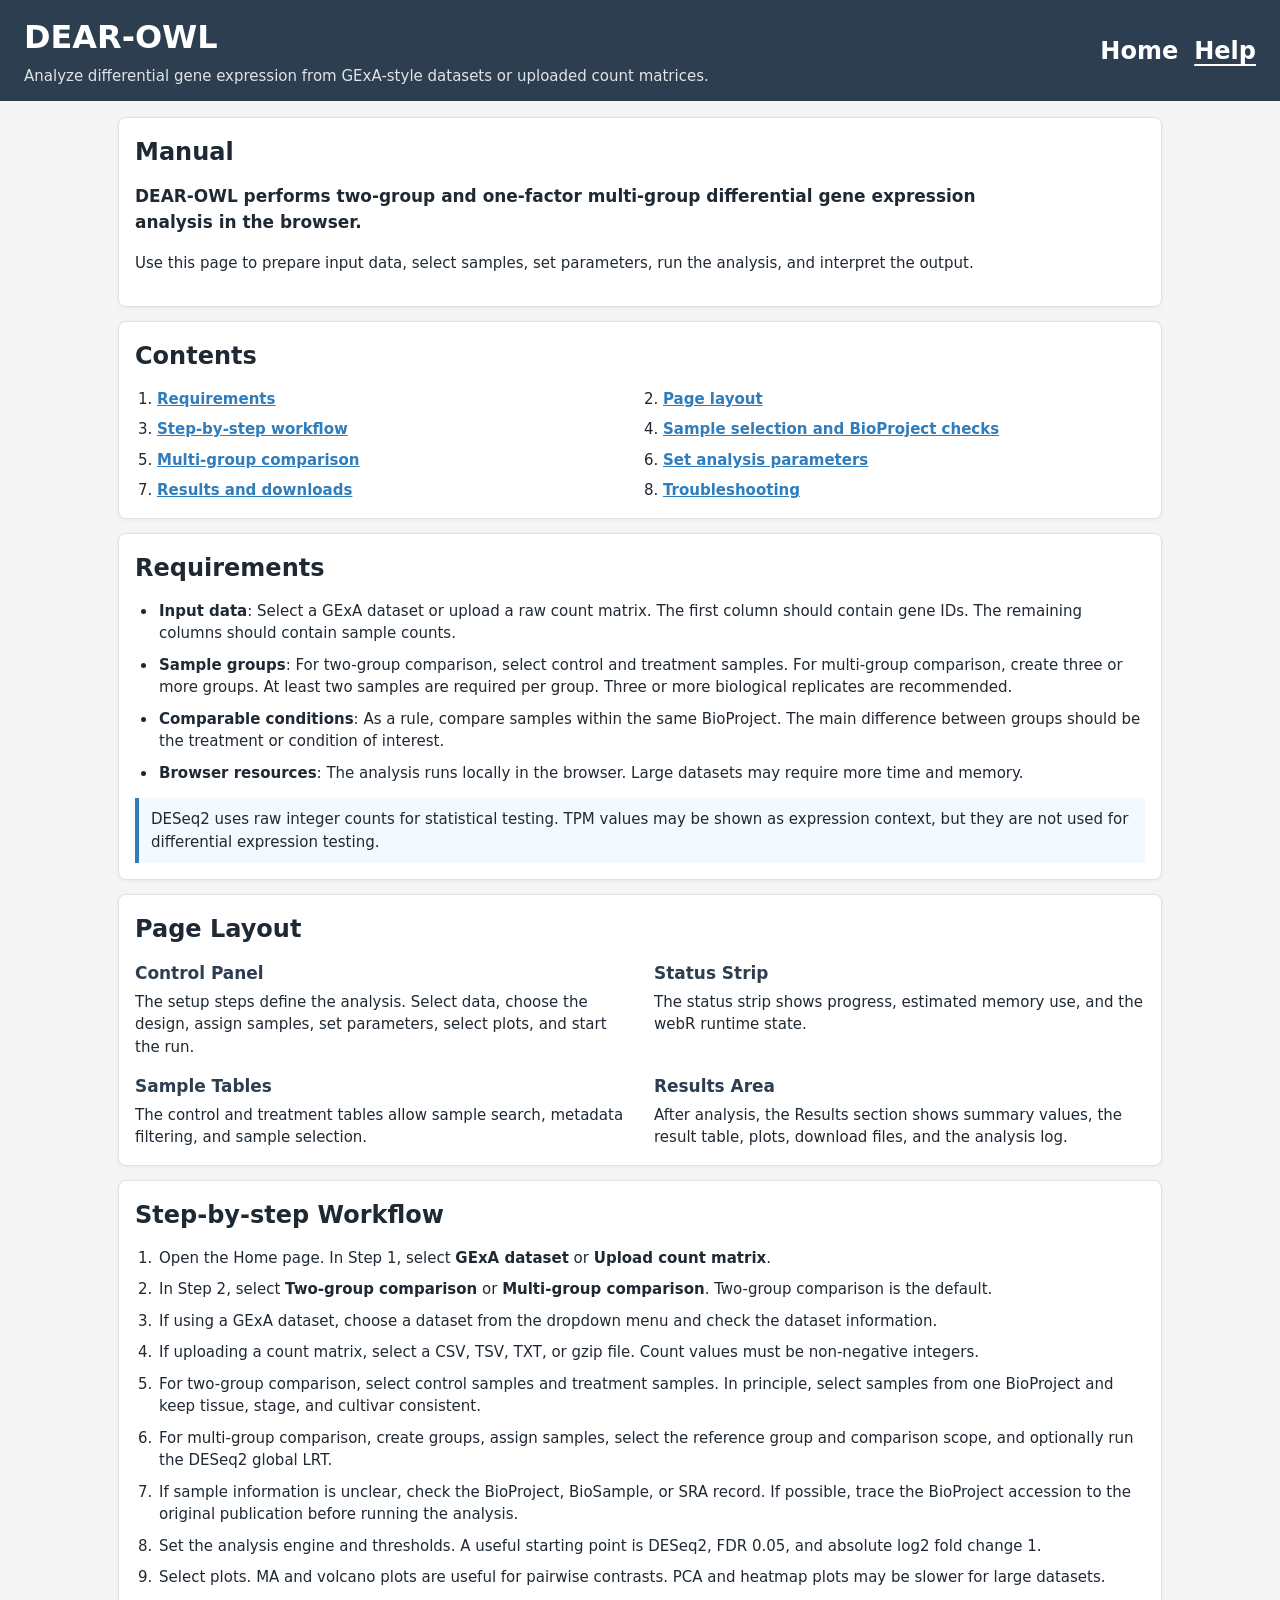
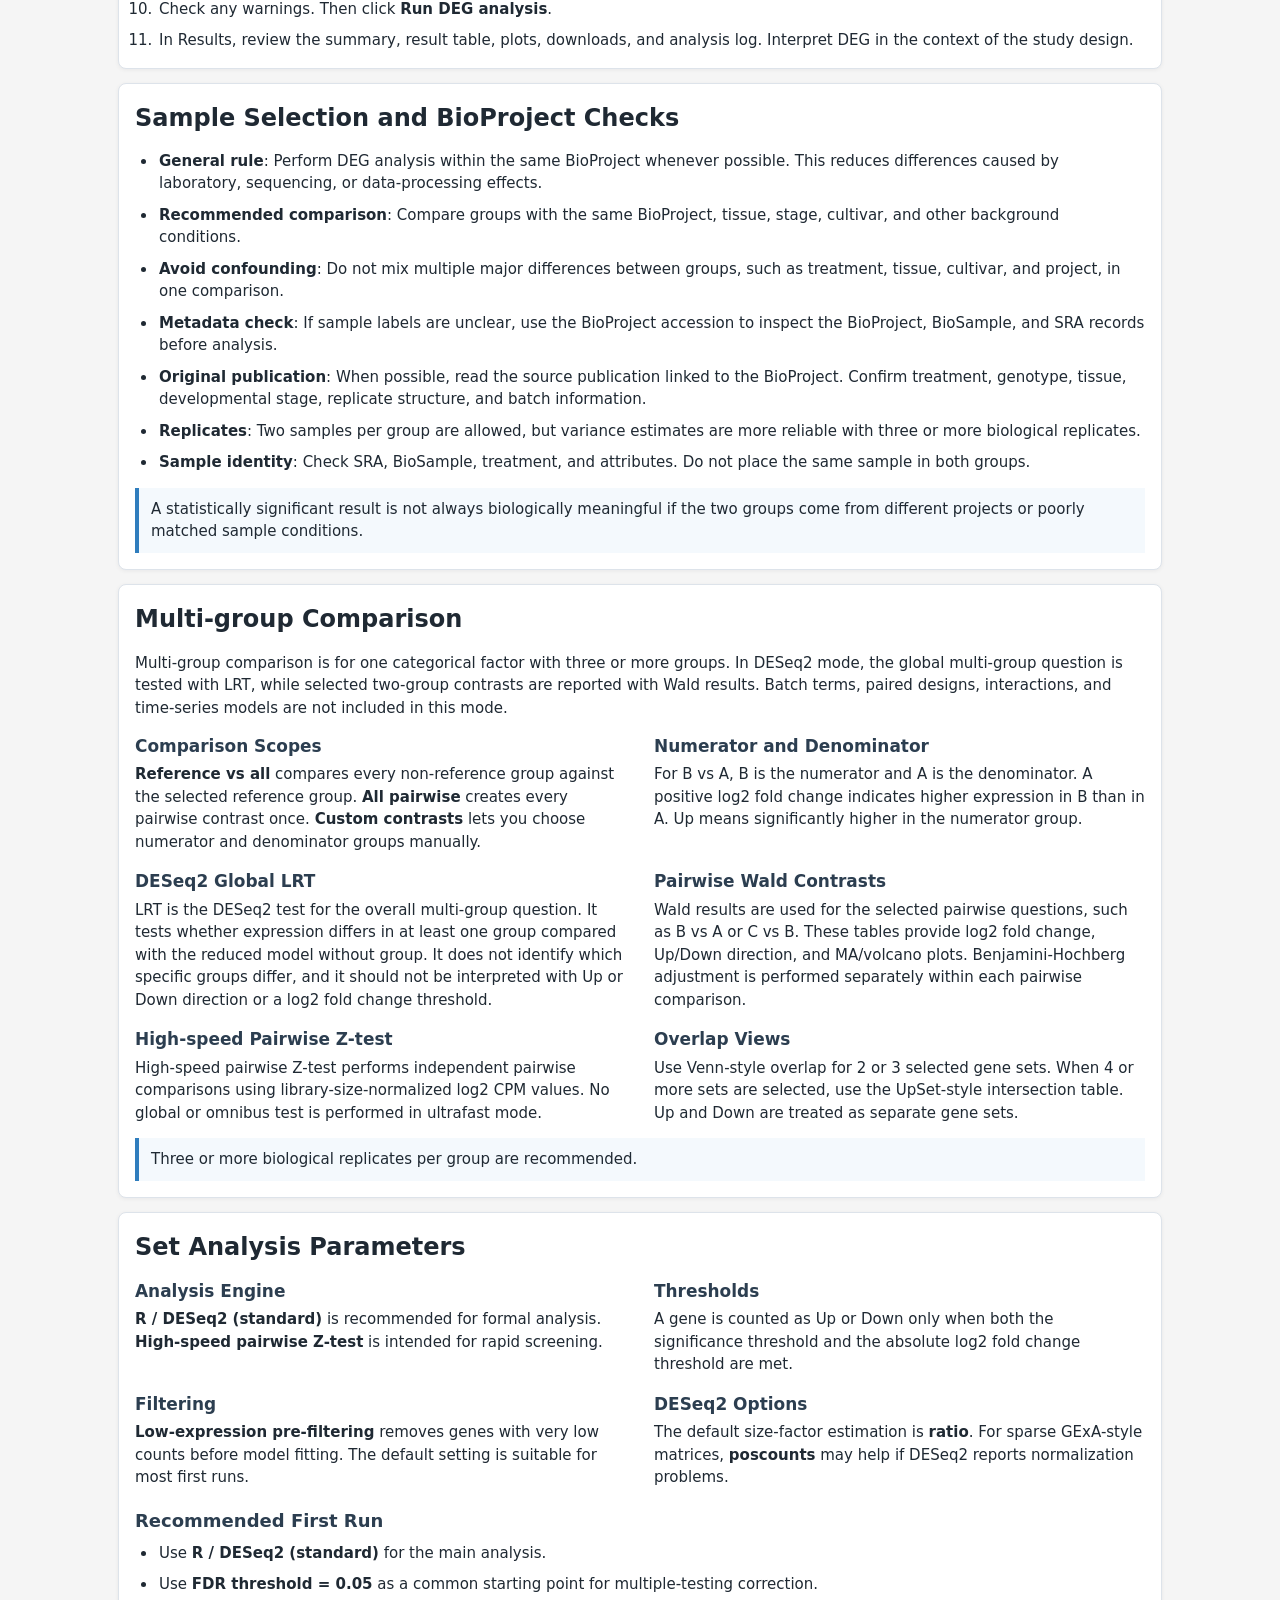
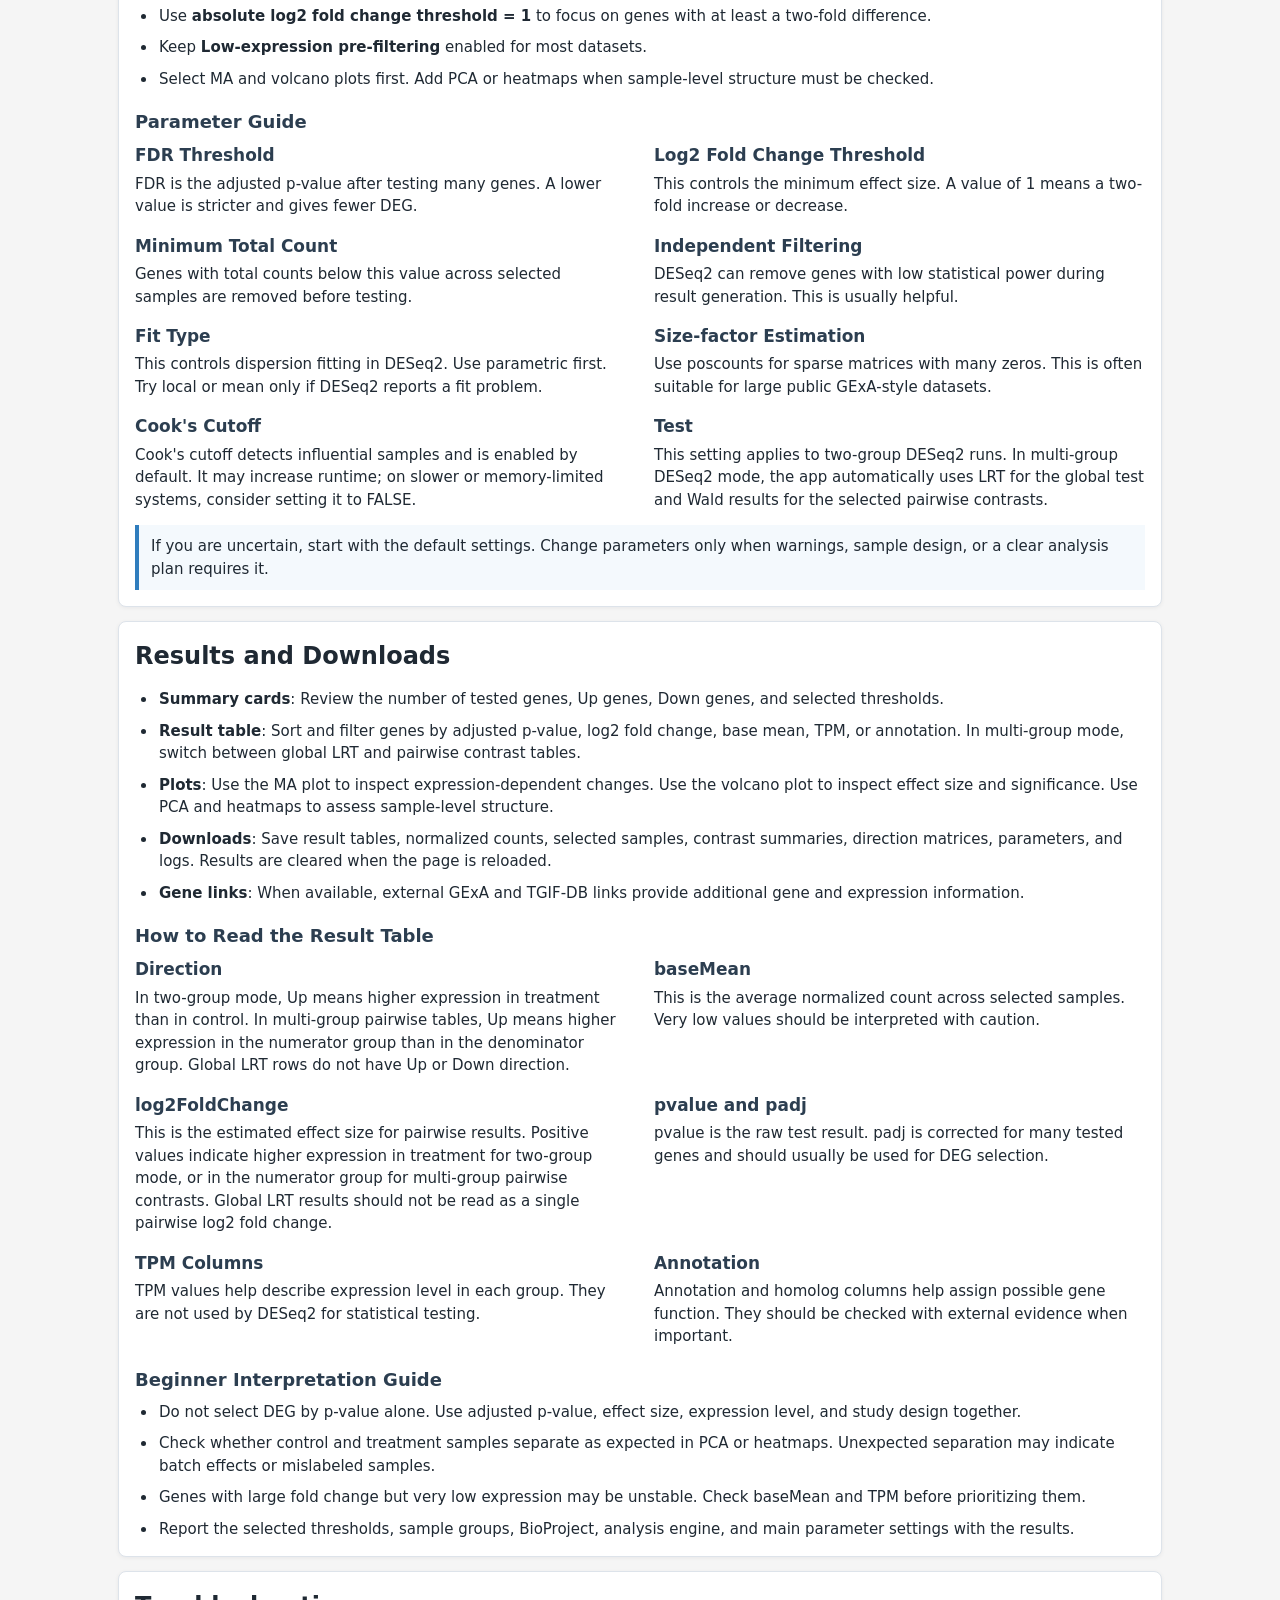
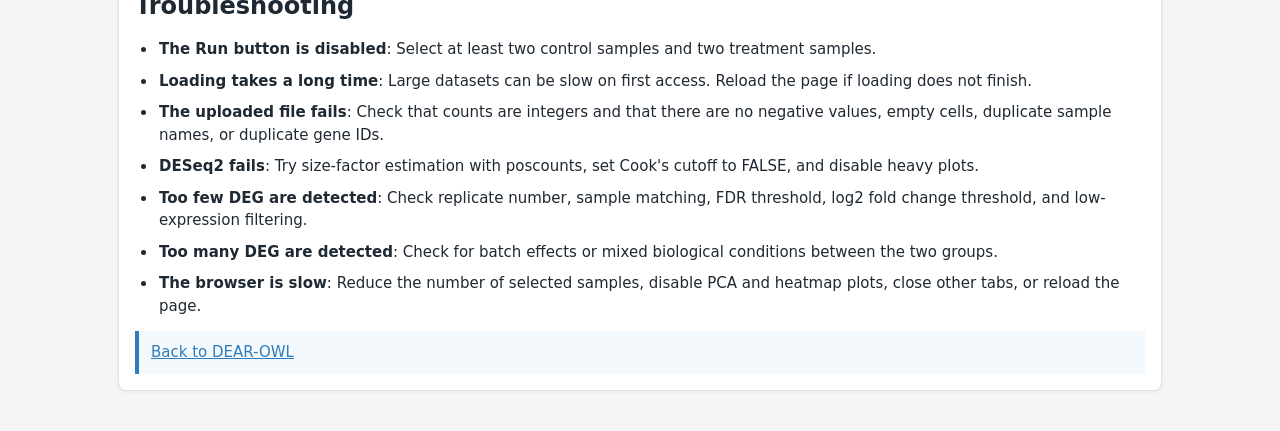
==== help.html @ 0c357965 "Update DEAR-OWL application" ====
<!doctype html>
<html lang="en">
<head>
  <meta charset="UTF-8">
  <meta
    name="viewport"
    content="width=device-width, initial-scale=1"
  >
  <meta
    http-equiv="Content-Security-Policy"
    content="default-src 'self' data: blob:; script-src 'self' 'unsafe-eval' 'wasm-unsafe-eval'; worker-src 'self' blob:; connect-src 'self'; img-src 'self' data: blob:; style-src 'self';"
  >
  <title>Help | DEAR-OWL</title>
  <link rel="stylesheet" href="./css/deseq-app.css?v=20260727">
</head>
<body class="help-page">
  <header class="site-header">
    <div>
      <h1>DEAR-OWL</h1>
      <p>Analyze differential gene expression from GExA-style datasets or uploaded count matrices.</p>
    </div>
    <nav aria-label="Primary">
      <a href="./index.html">Home</a>
      <a href="./help.html" aria-current="page">Help</a>
    </nav>
  </header>

  <main class="app-shell help-manual">
    <section class="step-card help-intro">
      <div class="step-head">
        <h2>Manual</h2>
      </div>
      <p class="manual-lead">DEAR-OWL performs two-group and one-factor multi-group differential gene expression analysis in the browser.</p>
      <p>Use this page to prepare input data, select samples, set parameters, run the analysis, and interpret the output.</p>
    </section>

    <section class="step-card">
      <div class="step-head">
        <h2>Contents</h2>
      </div>
      <ol class="manual-toc">
        <li><a href="#what-you-need">Requirements</a></li>
        <li><a href="#page-layout">Page layout</a></li>
        <li><a href="#workflow">Step-by-step workflow</a></li>
        <li><a href="#sample-selection">Sample selection and BioProject checks</a></li>
        <li><a href="#multi-group">Multi-group comparison</a></li>
        <li><a href="#parameters">Set analysis parameters</a></li>
        <li><a href="#results">Results and downloads</a></li>
        <li><a href="#troubleshooting">Troubleshooting</a></li>
      </ol>
    </section>

    <section id="what-you-need" class="step-card">
      <div class="step-head">
        <h2>Requirements</h2>
      </div>
      <ul class="manual-list">
        <li><strong>Input data</strong>: Select a GExA dataset or upload a raw count matrix. The first column should contain gene IDs. The remaining columns should contain sample counts.</li>
        <li><strong>Sample groups</strong>: For two-group comparison, select control and treatment samples. For multi-group comparison, create three or more groups. At least two samples are required per group. Three or more biological replicates are recommended.</li>
        <li><strong>Comparable conditions</strong>: As a rule, compare samples within the same BioProject. The main difference between groups should be the treatment or condition of interest.</li>
        <li><strong>Browser resources</strong>: The analysis runs locally in the browser. Large datasets may require more time and memory.</li>
      </ul>
      <p class="manual-note">DESeq2 uses raw integer counts for statistical testing. TPM values may be shown as expression context, but they are not used for differential expression testing.</p>
    </section>

    <section id="page-layout" class="step-card">
      <div class="step-head">
        <h2>Page Layout</h2>
      </div>
      <div class="manual-two-column">
        <div>
          <h3>Control Panel</h3>
          <p>The setup steps define the analysis. Select data, choose the design, assign samples, set parameters, select plots, and start the run.</p>
        </div>
        <div>
          <h3>Status Strip</h3>
          <p>The status strip shows progress, estimated memory use, and the webR runtime state.</p>
        </div>
        <div>
          <h3>Sample Tables</h3>
          <p>The control and treatment tables allow sample search, metadata filtering, and sample selection.</p>
        </div>
        <div>
          <h3>Results Area</h3>
          <p>After analysis, the Results section shows summary values, the result table, plots, download files, and the analysis log.</p>
        </div>
      </div>
    </section>

    <section id="workflow" class="step-card">
      <div class="step-head">
        <h2>Step-by-step Workflow</h2>
      </div>
      <ol class="workflow-list">
        <li>Open the Home page. In Step 1, select <strong>GExA dataset</strong> or <strong>Upload count matrix</strong>.</li>
        <li>In Step 2, select <strong>Two-group comparison</strong> or <strong>Multi-group comparison</strong>. Two-group comparison is the default.</li>
        <li>If using a GExA dataset, choose a dataset from the dropdown menu and check the dataset information.</li>
        <li>If uploading a count matrix, select a CSV, TSV, TXT, or gzip file. Count values must be non-negative integers.</li>
        <li>For two-group comparison, select control samples and treatment samples. In principle, select samples from one BioProject and keep tissue, stage, and cultivar consistent.</li>
        <li>For multi-group comparison, create groups, assign samples, select the reference group and comparison scope, and optionally run the DESeq2 global LRT.</li>
        <li>If sample information is unclear, check the BioProject, BioSample, or SRA record. If possible, trace the BioProject accession to the original publication before running the analysis.</li>
        <li>Set the analysis engine and thresholds. A useful starting point is DESeq2, FDR 0.05, and absolute log2 fold change 1.</li>
        <li>Select plots. MA and volcano plots are useful for pairwise contrasts. PCA and heatmap plots may be slower for large datasets.</li>
        <li>Check any warnings. Then click <strong>Run DEG analysis</strong>.</li>
        <li>In Results, review the summary, result table, plots, downloads, and analysis log. Interpret DEG in the context of the study design.</li>
      </ol>
    </section>

    <section id="sample-selection" class="step-card">
      <div class="step-head">
        <h2>Sample Selection and BioProject Checks</h2>
      </div>
      <ul class="manual-list">
        <li><strong>General rule</strong>: Perform DEG analysis within the same BioProject whenever possible. This reduces differences caused by laboratory, sequencing, or data-processing effects.</li>
        <li><strong>Recommended comparison</strong>: Compare groups with the same BioProject, tissue, stage, cultivar, and other background conditions.</li>
        <li><strong>Avoid confounding</strong>: Do not mix multiple major differences between groups, such as treatment, tissue, cultivar, and project, in one comparison.</li>
        <li><strong>Metadata check</strong>: If sample labels are unclear, use the BioProject accession to inspect the BioProject, BioSample, and SRA records before analysis.</li>
        <li><strong>Original publication</strong>: When possible, read the source publication linked to the BioProject. Confirm treatment, genotype, tissue, developmental stage, replicate structure, and batch information.</li>
        <li><strong>Replicates</strong>: Two samples per group are allowed, but variance estimates are more reliable with three or more biological replicates.</li>
        <li><strong>Sample identity</strong>: Check SRA, BioSample, treatment, and attributes. Do not place the same sample in both groups.</li>
      </ul>
      <p class="manual-note">A statistically significant result is not always biologically meaningful if the two groups come from different projects or poorly matched sample conditions.</p>
    </section>

    <section id="multi-group" class="step-card">
      <div class="step-head">
        <h2>Multi-group Comparison</h2>
      </div>
      <p>Multi-group comparison is for one categorical factor with three or more groups. In DESeq2 mode, the global multi-group question is tested with LRT, while selected two-group contrasts are reported with Wald results. Batch terms, paired designs, interactions, and time-series models are not included in this mode.</p>
      <div class="manual-two-column">
        <div>
          <h3>Comparison Scopes</h3>
          <p><strong>Reference vs all</strong> compares every non-reference group against the selected reference group. <strong>All pairwise</strong> creates every pairwise contrast once. <strong>Custom contrasts</strong> lets you choose numerator and denominator groups manually.</p>
        </div>
        <div>
          <h3>Numerator and Denominator</h3>
          <p>For B vs A, B is the numerator and A is the denominator. A positive log2 fold change indicates higher expression in B than in A. Up means significantly higher in the numerator group.</p>
        </div>
        <div>
          <h3>DESeq2 Global LRT</h3>
          <p>LRT is the DESeq2 test for the overall multi-group question. It tests whether expression differs in at least one group compared with the reduced model without group. It does not identify which specific groups differ, and it should not be interpreted with Up or Down direction or a log2 fold change threshold.</p>
        </div>
        <div>
          <h3>Pairwise Wald Contrasts</h3>
          <p>Wald results are used for the selected pairwise questions, such as B vs A or C vs B. These tables provide log2 fold change, Up/Down direction, and MA/volcano plots. Benjamini-Hochberg adjustment is performed separately within each pairwise comparison.</p>
        </div>
        <div>
          <h3>High-speed Pairwise Z-test</h3>
          <p>High-speed pairwise Z-test performs independent pairwise comparisons using library-size-normalized log2 CPM values. No global or omnibus test is performed in ultrafast mode.</p>
        </div>
        <div>
          <h3>Overlap Views</h3>
          <p>Use Venn-style overlap for 2 or 3 selected gene sets. When 4 or more sets are selected, use the UpSet-style intersection table. Up and Down are treated as separate gene sets.</p>
        </div>
      </div>
      <p class="manual-note">Three or more biological replicates per group are recommended.</p>
    </section>

    <section id="parameters" class="step-card">
      <div class="step-head">
        <h2>Set Analysis Parameters</h2>
      </div>
      <div class="manual-two-column">
        <div>
          <h3>Analysis Engine</h3>
          <p><strong>R / DESeq2 (standard)</strong> is recommended for formal analysis. <strong>High-speed pairwise Z-test</strong> is intended for rapid screening.</p>
        </div>
        <div>
          <h3>Thresholds</h3>
          <p>A gene is counted as Up or Down only when both the significance threshold and the absolute log2 fold change threshold are met.</p>
        </div>
        <div>
          <h3>Filtering</h3>
          <p><strong>Low-expression pre-filtering</strong> removes genes with very low counts before model fitting. The default setting is suitable for most first runs.</p>
        </div>
        <div>
          <h3>DESeq2 Options</h3>
          <p>The default size-factor estimation is <strong>ratio</strong>. For sparse GExA-style matrices, <strong>poscounts</strong> may help if DESeq2 reports normalization problems.</p>
        </div>
      </div>
      <h3 class="manual-subhead">Recommended First Run</h3>
      <ul class="manual-list">
        <li>Use <strong>R / DESeq2 (standard)</strong> for the main analysis.</li>
        <li>Use <strong>FDR threshold = 0.05</strong> as a common starting point for multiple-testing correction.</li>
        <li>Use <strong>absolute log2 fold change threshold = 1</strong> to focus on genes with at least a two-fold difference.</li>
        <li>Keep <strong>Low-expression pre-filtering</strong> enabled for most datasets.</li>
        <li>Select MA and volcano plots first. Add PCA or heatmaps when sample-level structure must be checked.</li>
      </ul>
      <h3 class="manual-subhead">Parameter Guide</h3>
      <div class="manual-two-column">
        <div>
          <h3>FDR Threshold</h3>
          <p>FDR is the adjusted p-value after testing many genes. A lower value is stricter and gives fewer DEG.</p>
        </div>
        <div>
          <h3>Log2 Fold Change Threshold</h3>
          <p>This controls the minimum effect size. A value of 1 means a two-fold increase or decrease.</p>
        </div>
        <div>
          <h3>Minimum Total Count</h3>
          <p>Genes with total counts below this value across selected samples are removed before testing.</p>
        </div>
        <div>
          <h3>Independent Filtering</h3>
          <p>DESeq2 can remove genes with low statistical power during result generation. This is usually helpful.</p>
        </div>
        <div>
          <h3>Fit Type</h3>
          <p>This controls dispersion fitting in DESeq2. Use parametric first. Try local or mean only if DESeq2 reports a fit problem.</p>
        </div>
        <div>
          <h3>Size-factor Estimation</h3>
          <p>Use poscounts for sparse matrices with many zeros. This is often suitable for large public GExA-style datasets.</p>
        </div>
        <div>
          <h3>Cook's Cutoff</h3>
          <p>Cook's cutoff detects influential samples and is enabled by default. It may increase runtime; on slower or memory-limited systems, consider setting it to FALSE.</p>
        </div>
        <div>
          <h3>Test</h3>
          <p>This setting applies to two-group DESeq2 runs. In multi-group DESeq2 mode, the app automatically uses LRT for the global test and Wald results for the selected pairwise contrasts.</p>
        </div>
      </div>
      <p class="manual-note">If you are uncertain, start with the default settings. Change parameters only when warnings, sample design, or a clear analysis plan requires it.</p>
    </section>

    <section id="results" class="step-card">
      <div class="step-head">
        <h2>Results and Downloads</h2>
      </div>
      <ul class="manual-list">
        <li><strong>Summary cards</strong>: Review the number of tested genes, Up genes, Down genes, and selected thresholds.</li>
        <li><strong>Result table</strong>: Sort and filter genes by adjusted p-value, log2 fold change, base mean, TPM, or annotation. In multi-group mode, switch between global LRT and pairwise contrast tables.</li>
        <li><strong>Plots</strong>: Use the MA plot to inspect expression-dependent changes. Use the volcano plot to inspect effect size and significance. Use PCA and heatmaps to assess sample-level structure.</li>
        <li><strong>Downloads</strong>: Save result tables, normalized counts, selected samples, contrast summaries, direction matrices, parameters, and logs. Results are cleared when the page is reloaded.</li>
        <li><strong>Gene links</strong>: When available, external GExA and TGIF-DB links provide additional gene and expression information.</li>
      </ul>
      <h3 class="manual-subhead">How to Read the Result Table</h3>
      <div class="manual-two-column">
        <div>
          <h3>Direction</h3>
          <p>In two-group mode, Up means higher expression in treatment than in control. In multi-group pairwise tables, Up means higher expression in the numerator group than in the denominator group. Global LRT rows do not have Up or Down direction.</p>
        </div>
        <div>
          <h3>baseMean</h3>
          <p>This is the average normalized count across selected samples. Very low values should be interpreted with caution.</p>
        </div>
        <div>
          <h3>log2FoldChange</h3>
          <p>This is the estimated effect size for pairwise results. Positive values indicate higher expression in treatment for two-group mode, or in the numerator group for multi-group pairwise contrasts. Global LRT results should not be read as a single pairwise log2 fold change.</p>
        </div>
        <div>
          <h3>pvalue and padj</h3>
          <p>pvalue is the raw test result. padj is corrected for many tested genes and should usually be used for DEG selection.</p>
        </div>
        <div>
          <h3>TPM Columns</h3>
          <p>TPM values help describe expression level in each group. They are not used by DESeq2 for statistical testing.</p>
        </div>
        <div>
          <h3>Annotation</h3>
          <p>Annotation and homolog columns help assign possible gene function. They should be checked with external evidence when important.</p>
        </div>
      </div>
      <h3 class="manual-subhead">Beginner Interpretation Guide</h3>
      <ul class="manual-list">
        <li>Do not select DEG by p-value alone. Use adjusted p-value, effect size, expression level, and study design together.</li>
        <li>Check whether control and treatment samples separate as expected in PCA or heatmaps. Unexpected separation may indicate batch effects or mislabeled samples.</li>
        <li>Genes with large fold change but very low expression may be unstable. Check baseMean and TPM before prioritizing them.</li>
        <li>Report the selected thresholds, sample groups, BioProject, analysis engine, and main parameter settings with the results.</li>
      </ul>
    </section>

    <section id="troubleshooting" class="step-card">
      <div class="step-head">
        <h2>Troubleshooting</h2>
      </div>
      <ul class="manual-list">
        <li><strong>The Run button is disabled</strong>: Select at least two control samples and two treatment samples.</li>
        <li><strong>Loading takes a long time</strong>: Large datasets can be slow on first access. Reload the page if loading does not finish.</li>
        <li><strong>The uploaded file fails</strong>: Check that counts are integers and that there are no negative values, empty cells, duplicate sample names, or duplicate gene IDs.</li>
        <li><strong>DESeq2 fails</strong>: Try size-factor estimation with poscounts, set Cook's cutoff to FALSE, and disable heavy plots.</li>
        <li><strong>Too few DEG are detected</strong>: Check replicate number, sample matching, FDR threshold, log2 fold change threshold, and low-expression filtering.</li>
        <li><strong>Too many DEG are detected</strong>: Check for batch effects or mixed biological conditions between the two groups.</li>
        <li><strong>The browser is slow</strong>: Reduce the number of selected samples, disable PCA and heatmap plots, close other tabs, or reload the page.</li>
      </ul>
      <p class="manual-note"><a href="./index.html">Back to DEAR-OWL</a></p>
    </section>
  </main>
</body>
</html>
---- css/deseq-app.css ----
:root {
  --base-font-size: 15px;
  --ink: #1f2933;
  --muted: #5f6b7a;
  --line: #dde3ea;
  --panel: #ffffff;
  --soft: #f5f7fa;
  --header: #2c3e50;
  --accent: #2f7dbd;
  --control: #2869b1;
  --treatment: #b73535;
  --warning: #8a5a00;
  --warning-bg: #fff7e6;
  --error: #a83232;
  --progress: #2f8f5b;
}

* {
  box-sizing: border-box;
}

[hidden] {
  display: none !important;
}

html {
  font-size: var(--base-font-size);
}

body {
  margin: 0;
  color: var(--ink);
  background: #f5f5f5;
  font-family: system-ui, -apple-system, BlinkMacSystemFont, "Segoe UI", sans-serif;
  font-size: 1rem;
  line-height: 1.5;
}

button,
input,
select {
  font: inherit;
}

button {
  border: 1px solid var(--accent);
  border-radius: 4px;
  padding: 8px 12px;
  color: #fff;
  background: var(--accent);
  cursor: pointer;
}

button:disabled {
  border-color: #aeb8c2;
  background: #aeb8c2;
  cursor: not-allowed;
}

input,
select {
  min-width: 0;
  border: 1px solid #c6d0da;
  border-radius: 4px;
  padding: 7px 9px;
  background: #fff;
}

input:disabled,
select:disabled {
  color: var(--muted);
  background: #edf1f5;
}

.upload-hint {
  margin: -2px 0 10px;
  color: var(--muted);
}

.example-actions {
  display: flex;
  flex-wrap: wrap;
  gap: 8px;
  margin: 10px 0;
}

.example-matrix-preview {
  max-height: 280px;
  margin: 8px 0 10px;
  border: 1px solid var(--line);
  border-radius: 6px;
  padding: 10px;
  background: #fbfcfd;
  font-family: ui-monospace, SFMono-Regular, Consolas, "Liberation Mono", monospace;
  font-size: 0.9rem;
  line-height: 1.45;
  overflow: auto;
  white-space: pre;
}

a {
  color: var(--accent);
}

.site-header {
  display: flex;
  align-items: center;
  justify-content: space-between;
  gap: 18px;
  padding: 14px 24px;
  color: #fff;
  background: var(--header);
}

.site-header h1 {
  margin: 0;
  font-size: 2.13rem;
}

.site-header p {
  margin: 3px 0 0;
  color: rgba(255, 255, 255, 0.86);
  font-size: 1rem;
}

.site-header nav {
  display: flex;
  gap: 16px;
  white-space: nowrap;
}

.site-header nav a {
  color: #fff;
  font-size: 1.6rem;
  font-weight: 700;
  text-decoration: none;
}

.site-header nav a[aria-current="page"] {
  text-decoration: underline;
  text-decoration-thickness: 2px;
  text-underline-offset: 5px;
}

.app-shell {
  max-width: 1320px;
  margin: 16px auto 40px;
  padding: 0 18px;
}

.status-strip,
.step-card {
  margin-bottom: 14px;
  border: 1px solid var(--line);
  border-radius: 8px;
  background: var(--panel);
  box-shadow: 0 1px 4px rgba(15, 23, 42, 0.06);
}

.status-strip {
  display: grid;
  grid-template-columns: repeat(3, minmax(0, 1fr));
  gap: 12px;
  padding: 12px;
  background: #fff;
}

.status-strip > div {
  min-width: 0;
  border: 1px solid var(--line);
  border-left: 4px solid var(--accent);
  border-radius: 6px;
  padding: 11px 13px 12px;
  background: #fbfcfd;
}

.status-label {
  display: block;
  color: var(--muted);
  font-size: 1rem;
  font-weight: 700;
  text-transform: uppercase;
}

.status-strip strong {
  display: block;
  margin-top: 3px;
  font-size: 1rem;
  line-height: 1.4;
  overflow-wrap: anywhere;
}

.step-card {
  padding: 16px;
}

.step-head {
  display: flex;
  align-items: baseline;
  gap: 10px;
  margin-bottom: 14px;
}

.step-head h2 {
  margin: 0;
  font-size: 1.6rem;
  font-weight: 800;
}

.step-head .step-number {
  color: inherit;
  font-size: inherit;
  font-weight: inherit;
  letter-spacing: 0;
  text-transform: uppercase;
}

.mode-grid,
.plot-grid,
.parameter-grid,
.download-grid,
.summary-grid {
  display: grid;
  gap: 12px;
}

.mode-grid {
  grid-template-columns: repeat(2, minmax(0, 220px));
  margin-bottom: 14px;
}

.mode-option,
.inline-check {
  display: flex;
  align-items: center;
  gap: 8px;
}

.mode-option {
  border: 1px solid var(--line);
  border-radius: 6px;
  padding: 10px 12px;
  font-weight: 700;
  background: var(--soft);
}

.data-panel {
  display: grid;
  gap: 8px;
  max-width: 760px;
}

.dataset-details {
  display: grid;
  grid-template-columns: 180px minmax(0, 1fr);
  gap: 6px 12px;
  margin: 8px 0 0;
  padding: 12px;
  border: 1px solid var(--line);
  border-radius: 6px;
  background: #fbfcfd;
}

.dataset-details dt {
  color: var(--muted);
  font-weight: 700;
}

.dataset-details dd {
  margin: 0;
}

.dataset-load-progress {
  display: grid;
  gap: 7px;
  margin-top: 2px;
  border: 1px solid var(--line);
  border-radius: 6px;
  padding: 11px 12px;
  background: #fbfcfd;
  color: var(--ink);
}

.dataset-load-progress-header,
.dataset-load-progress-details {
  display: flex;
  justify-content: space-between;
  gap: 12px;
  min-width: 0;
}

.dataset-load-progress-header {
  align-items: baseline;
  font-weight: 700;
}

.dataset-load-progress-header span,
.dataset-load-progress-details span {
  min-width: 0;
  overflow-wrap: anywhere;
}

#datasetLoadProgressPercent {
  flex: 0 0 auto;
  color: var(--progress);
}

.dataset-load-progress-track {
  position: relative;
  height: 10px;
  overflow: hidden;
  border: 1px solid #cbe6d5;
  border-radius: 999px;
  background: #e8f5ee;
}

.dataset-load-progress-bar {
  width: 0;
  height: 100%;
  border-radius: inherit;
  background: var(--progress);
  transition: width 140ms linear;
}

.dataset-load-progress-details {
  color: var(--muted);
  font-size: 0.93rem;
}

.dataset-load-progress.is-indeterminate .dataset-load-progress-bar {
  position: absolute;
  left: 0;
  width: 34%;
  animation: dataset-progress-indeterminate 1.35s ease-in-out infinite;
}

.dataset-load-progress.is-complete .dataset-load-progress-bar {
  background: var(--progress);
}

.dataset-load-progress.is-error {
  border-color: #d9a5a5;
  background: #fff8f8;
}

.dataset-load-progress.is-error .dataset-load-progress-bar {
  width: 100%;
  background: var(--error);
  animation: none;
}

.sr-only {
  position: absolute;
  width: 1px;
  height: 1px;
  overflow: hidden;
  clip: rect(0, 0, 0, 0);
  white-space: nowrap;
}

@keyframes dataset-progress-indeterminate {
  0% {
    transform: translateX(-105%);
  }
  100% {
    transform: translateX(305%);
  }
}

.selector-heading {
  display: flex;
  justify-content: space-between;
  gap: 14px;
  margin-bottom: 12px;
}

.selector-heading h3 {
  margin: 0;
  font-size: 1.6rem;
  font-weight: 800;
}

.plot-card h3,
.results-section h3 {
  margin: 0;
  font-size: 1.2rem;
}

.selector-heading p,
.muted,
.plot-heavy small {
  margin: 3px 0 0;
  color: var(--muted);
  font-size: 1rem;
}

.selector-count {
  align-self: start;
  border-radius: 999px;
  padding: 5px 10px;
  color: #fff;
  font-size: 1rem;
  font-weight: 800;
}

.selector-heading-control .selector-count {
  background: var(--control);
}

.selector-heading-treatment .selector-count {
  background: var(--treatment);
}

.selector-heading-multi .selector-count {
  background: var(--progress);
}

.analysis-design-grid {
  margin-bottom: 0;
}

.compact-step-head {
  margin-bottom: 10px;
}

.compact-step-head h3,
.contrast-panel h3,
.overlap-section h3 {
  margin: 0;
  font-size: 1.2rem;
}

.multi-group-grid {
  display: grid;
  grid-template-columns: repeat(auto-fit, minmax(260px, 1fr));
  gap: 12px;
  margin-bottom: 10px;
}

.multi-group-card {
  display: grid;
  gap: 8px;
  border: 1px solid var(--line);
  border-radius: 6px;
  padding: 12px;
  background: #fbfcfd;
}

.multi-group-card.is-active {
  border-color: var(--progress);
  box-shadow: inset 0 0 0 1px var(--progress);
}

.multi-group-label {
  display: grid;
  gap: 4px;
  min-width: 0;
}

.multi-group-label span {
  color: var(--muted);
  font-size: 0.93rem;
  font-weight: 700;
}

.multi-group-count {
  color: var(--ink);
  font-size: 1rem;
}

.replicate-warning {
  margin: 0;
  color: var(--warning);
  font-size: 0.93rem;
  font-weight: 700;
}

.multi-group-sample-selector {
  margin-top: 14px;
  border-top: 1px solid var(--line);
  padding-top: 14px;
}

.contrast-panel {
  display: grid;
  gap: 10px;
  margin-top: 12px;
  border-top: 1px solid var(--line);
  padding-top: 12px;
}

.contrast-controls,
.custom-contrast-row,
.multi-result-header,
.overlap-set-grid {
  display: flex;
  flex-wrap: wrap;
  align-items: center;
  gap: 8px;
}

.contrast-controls label {
  display: grid;
  gap: 4px;
}

.contrast-controls label span {
  color: var(--muted);
  font-size: 0.93rem;
  font-weight: 700;
}

.run-global-control {
  align-self: end;
  display: flex !important;
  min-height: 38px;
}

.contrast-preview {
  border: 1px solid var(--line);
  border-radius: 6px;
  padding: 10px 12px;
  background: #fbfcfd;
}

.contrast-preview ul {
  display: grid;
  gap: 4px;
  margin: 7px 0;
  padding-left: 20px;
}

.custom-contrast-editor {
  display: grid;
  gap: 8px;
}

.custom-contrast-list {
  display: grid;
  gap: 8px;
}

.custom-contrast-row select {
  min-width: 180px;
}

.multi-result-header {
  align-items: start;
  margin-bottom: 10px;
}

.multi-result-header select {
  flex: 0 1 320px;
}

.multi-result-header p {
  flex: 1 1 360px;
  margin: 0;
}

.compact-note {
  margin: 0;
}

.direction-matrix {
  margin-top: 14px;
}

.direction-matrix summary {
  cursor: pointer;
  font-weight: 800;
}

.overlap-section {
  display: grid;
  gap: 10px;
  margin-top: 14px;
}

.overlap-set-grid {
  align-items: flex-start;
}

.overlap-set-grid label {
  flex: 1 1 260px;
}

.overlap-output {
  display: grid;
  gap: 10px;
}

.venn-svg {
  width: min(100%, 760px);
  min-height: 260px;
  border: 1px solid var(--line);
  border-radius: 6px;
  background: #fbfcfd;
}

.overlap-table {
  border: 1px solid var(--line);
}

.sample-controls,
.result-controls,
.sample-actions,
.run-actions,
.plot-card-header,
.table-pager {
  display: flex;
  flex-wrap: wrap;
  align-items: center;
  gap: 8px;
}

.sample-controls input[type="search"],
.result-controls input[type="search"] {
  flex: 1 1 260px;
}

.sample-controls select {
  flex: 1 1 180px;
}

.sample-actions {
  margin: 10px 0;
}

.analysis-activity {
  margin-top: 14px;
  border-top: 1px solid var(--line);
  padding-top: 12px;
}

.analysis-activity-head {
  display: flex;
  align-items: baseline;
  justify-content: space-between;
  gap: 12px;
}

.analysis-activity-head strong {
  color: var(--muted);
  font-size: 0.93rem;
}

.analysis-activity .status-label {
  font-size: 0.86rem;
}

.analysis-activity ol {
  display: grid;
  gap: 5px;
  margin: 8px 0 0;
  padding: 0;
  list-style: none;
}

.analysis-activity li {
  display: grid;
  grid-template-columns: 74px minmax(0, 1fr);
  gap: 10px;
  border-bottom: 1px solid #edf1f5;
  padding: 5px 0;
  font-size: 0.93rem;
}

.analysis-activity time {
  color: var(--muted);
  font-variant-numeric: tabular-nums;
}

.analysis-activity li span {
  overflow-wrap: anywhere;
}

.selection-summary,
.result-status {
  margin: 8px 0;
  color: var(--muted);
  font-size: 1rem;
}

.sample-table-wrap,
.result-table-wrap {
  max-height: 520px;
  overflow: auto;
  border: 1px solid var(--line);
  border-radius: 6px;
}

table {
  width: 100%;
  border-collapse: collapse;
  font-size: 1rem;
}

th,
td {
  border-bottom: 1px solid var(--line);
  padding: 7px 8px;
  text-align: left;
  vertical-align: top;
}

thead th {
  position: sticky;
  top: 0;
  z-index: 1;
  background: #edf3f8;
}

tbody tr:hover {
  background: #f7fbff;
}

.parameter-grid {
  grid-template-columns: repeat(3, minmax(0, 1fr));
  grid-auto-rows: minmax(132px, auto);
  align-items: stretch;
}

.engine-panel {
  margin-bottom: 16px;
  border-left: 4px solid var(--accent);
  border-radius: 6px;
  padding: 12px;
  background: #f8fafc;
}

.engine-control,
.p-mode-field {
  display: grid;
  gap: 6px;
  color: var(--muted);
  font-size: 1rem;
  font-weight: 700;
}

.engine-control select {
  width: 100%;
  height: 42px;
  max-width: none;
}

.p-mode-field {
  margin-bottom: 8px;
}

.engine-muted {
  opacity: 0.45;
}

.parameter-grid label {
  display: grid;
  gap: 5px;
  color: var(--muted);
  font-size: 1rem;
  font-weight: 700;
}

.parameter-grid > label,
.parameter-grid > .parameter-with-help {
  min-width: 0;
  min-height: 132px;
  height: 100%;
  border: 1px solid var(--line);
  border-radius: 6px;
  padding: 14px;
  background: #fbfcfd;
}

.parameter-grid > label {
  align-content: start;
  gap: 10px;
}

.parameter-grid input[type="number"],
.parameter-grid select {
  width: 100%;
  height: 42px;
}

.parameter-grid .inline-check {
  display: flex;
  color: var(--ink);
}

.parameter-grid > .inline-check {
  align-items: center;
}

.parameter-grid input[type="checkbox"] {
  flex: 0 0 auto;
  width: 1rem;
  height: 1rem;
  margin: 0;
  padding: 0;
}

.parameter-with-help {
  display: grid;
  align-content: start;
  gap: 10px;
}

.parameter-help {
  margin: 0;
  color: var(--muted);
  font-size: 1rem;
  font-weight: 400;
  line-height: 1.45;
}

.plot-grid {
  grid-template-columns: repeat(4, minmax(180px, 1fr));
}

.plot-grid label {
  align-items: flex-start;
  border: 1px solid var(--line);
  border-radius: 6px;
  padding: 10px;
  background: #fbfcfd;
}

.plot-grid input[type="checkbox"] {
  flex: 0 0 auto;
  width: 1rem;
  height: 1rem;
  margin-top: 0.2rem;
}

.plot-heavy small {
  display: block;
}

.warning-panel,
.error-panel {
  margin: 10px 0;
  border-radius: 6px;
  padding: 10px 12px;
}

.warning-panel {
  border: 1px solid #ffe2ad;
  color: var(--warning);
  background: var(--warning-bg);
}

.warning-panel ul {
  margin: 0;
  padding-left: 20px;
}

.confirm-line {
  margin: 10px 0;
  font-weight: 700;
}

.error-panel {
  border: 1px solid #f3b3b3;
  color: var(--error);
  background: #fff3f3;
}

.error-panel pre,
.analysis-log {
  margin: 0;
  overflow: auto;
  white-space: pre-wrap;
  overflow-wrap: anywhere;
}

.summary-grid {
  grid-template-columns: repeat(6, minmax(120px, 1fr));
  margin-bottom: 18px;
}

.summary-card {
  display: grid;
  gap: 2px;
  border: 1px solid var(--line);
  border-radius: 6px;
  padding: 10px;
  background: #fbfcfd;
}

.summary-card strong {
  font-size: 1.6rem;
}

.summary-card span {
  color: var(--muted);
  font-size: 1rem;
}

.column-picker {
  margin: 10px 0;
}

.column-picker summary {
  cursor: pointer;
  font-weight: 700;
}

.column-picker [data-role="column-picker"] {
  display: grid;
  grid-template-columns: repeat(4, minmax(170px, 1fr));
  gap: 6px 10px;
  margin-top: 8px;
}

.sort-button {
  border: 0;
  padding: 0;
  color: var(--ink);
  background: transparent;
  font-weight: 800;
}

.numeric-filter {
  display: flex;
  align-items: center;
  gap: 5px;
  color: var(--muted);
  font-size: 1rem;
}

.numeric-filter input {
  width: 90px;
}

.plots-container {
  display: grid;
  gap: 14px;
}

.plot-card {
  border: 1px solid var(--line);
  border-radius: 8px;
  padding: 12px;
  background: #fff;
}

.plot-card-header {
  justify-content: space-between;
  margin-bottom: 8px;
}

.plot-downloads {
  display: flex;
  gap: 6px;
}

.plot-downloads button {
  padding: 5px 8px;
}

.plot-card svg {
  width: 100%;
  height: auto;
  border: 1px solid var(--line);
  border-radius: 6px;
  background: #fff;
}

.plot-axis line {
  stroke: #475569;
  stroke-width: 1;
}

.plot-grid-line {
  stroke: #e5e7eb;
  stroke-width: 1;
}

.plot-axis text,
.plot-legend text,
.heatmap-label {
  fill: #334155;
  font-size: 1rem;
}

.plot-title-svg {
  fill: #17202a;
  font-size: 1.2rem;
  font-weight: 800;
}

.threshold-line {
  stroke: #555;
  stroke-dasharray: 5 5;
  stroke-width: 1;
}

.plot-points circle {
  opacity: 0.72;
}

.plot-points circle:hover {
  opacity: 1;
  stroke: #111;
  stroke-width: 1;
}

.download-grid {
  grid-template-columns: repeat(4, minmax(170px, 1fr));
  margin-top: 10px;
}

.analysis-log {
  min-height: 180px;
  border: 1px solid var(--line);
  border-radius: 6px;
  padding: 12px;
  background: #f8fafc;
  font-family: Consolas, "Courier New", monospace;
  font-size: 1rem;
}

.help-manual {
  max-width: 1080px;
}

.help-intro p {
  max-width: 920px;
}

.manual-lead {
  margin-top: 0;
  font-size: 1.13rem;
  font-weight: 700;
}

.manual-toc,
.workflow-list,
.manual-list {
  margin: 0;
  padding-left: 22px;
}

.manual-toc {
  display: grid;
  grid-template-columns: repeat(2, minmax(0, 1fr));
  gap: 8px 24px;
}

.manual-toc a {
  font-weight: 700;
}

.manual-list,
.workflow-list {
  display: grid;
  gap: 9px;
}

.manual-list li,
.workflow-list li {
  padding-left: 2px;
}

.manual-two-column {
  display: grid;
  grid-template-columns: repeat(2, minmax(0, 1fr));
  gap: 16px 28px;
}

.manual-two-column h3 {
  margin: 0 0 4px;
  color: var(--header);
  font-size: 1.13rem;
}

.manual-two-column p {
  margin: 0;
}

.manual-subhead {
  margin: 18px 0 8px;
  color: var(--header);
  font-size: 1.2rem;
}

.manual-note {
  margin: 14px 0 0;
  border-left: 4px solid var(--accent);
  padding: 10px 12px;
  background: #f4f9fd;
}

@media (max-width: 980px) {
  .status-strip,
  .parameter-grid,
  .plot-grid,
  .summary-grid,
  .download-grid,
  .column-picker [data-role="column-picker"] {
    grid-template-columns: 1fr 1fr;
  }
}

@media (max-width: 720px) {
  .site-header,
  .selector-heading {
    flex-direction: column;
    align-items: flex-start;
  }

  .site-header nav {
    flex-wrap: wrap;
  }

  .status-strip,
  .mode-grid,
  .parameter-grid,
  .plot-grid,
  .summary-grid,
  .download-grid,
  .manual-toc,
  .manual-two-column,
  .column-picker [data-role="column-picker"] {
    grid-template-columns: 1fr;
  }

  .dataset-details {
    grid-template-columns: 1fr;
  }

  .parameter-grid {
    grid-auto-rows: minmax(120px, auto);
  }

  .dataset-load-progress-header,
  .dataset-load-progress-details {
    flex-direction: column;
    gap: 3px;
  }
}

@media (prefers-reduced-motion: reduce) {
  .dataset-load-progress-bar {
    transition: none;
  }

  .dataset-load-progress.is-indeterminate .dataset-load-progress-bar {
    position: static;
    width: 38%;
    animation: none;
  }
}
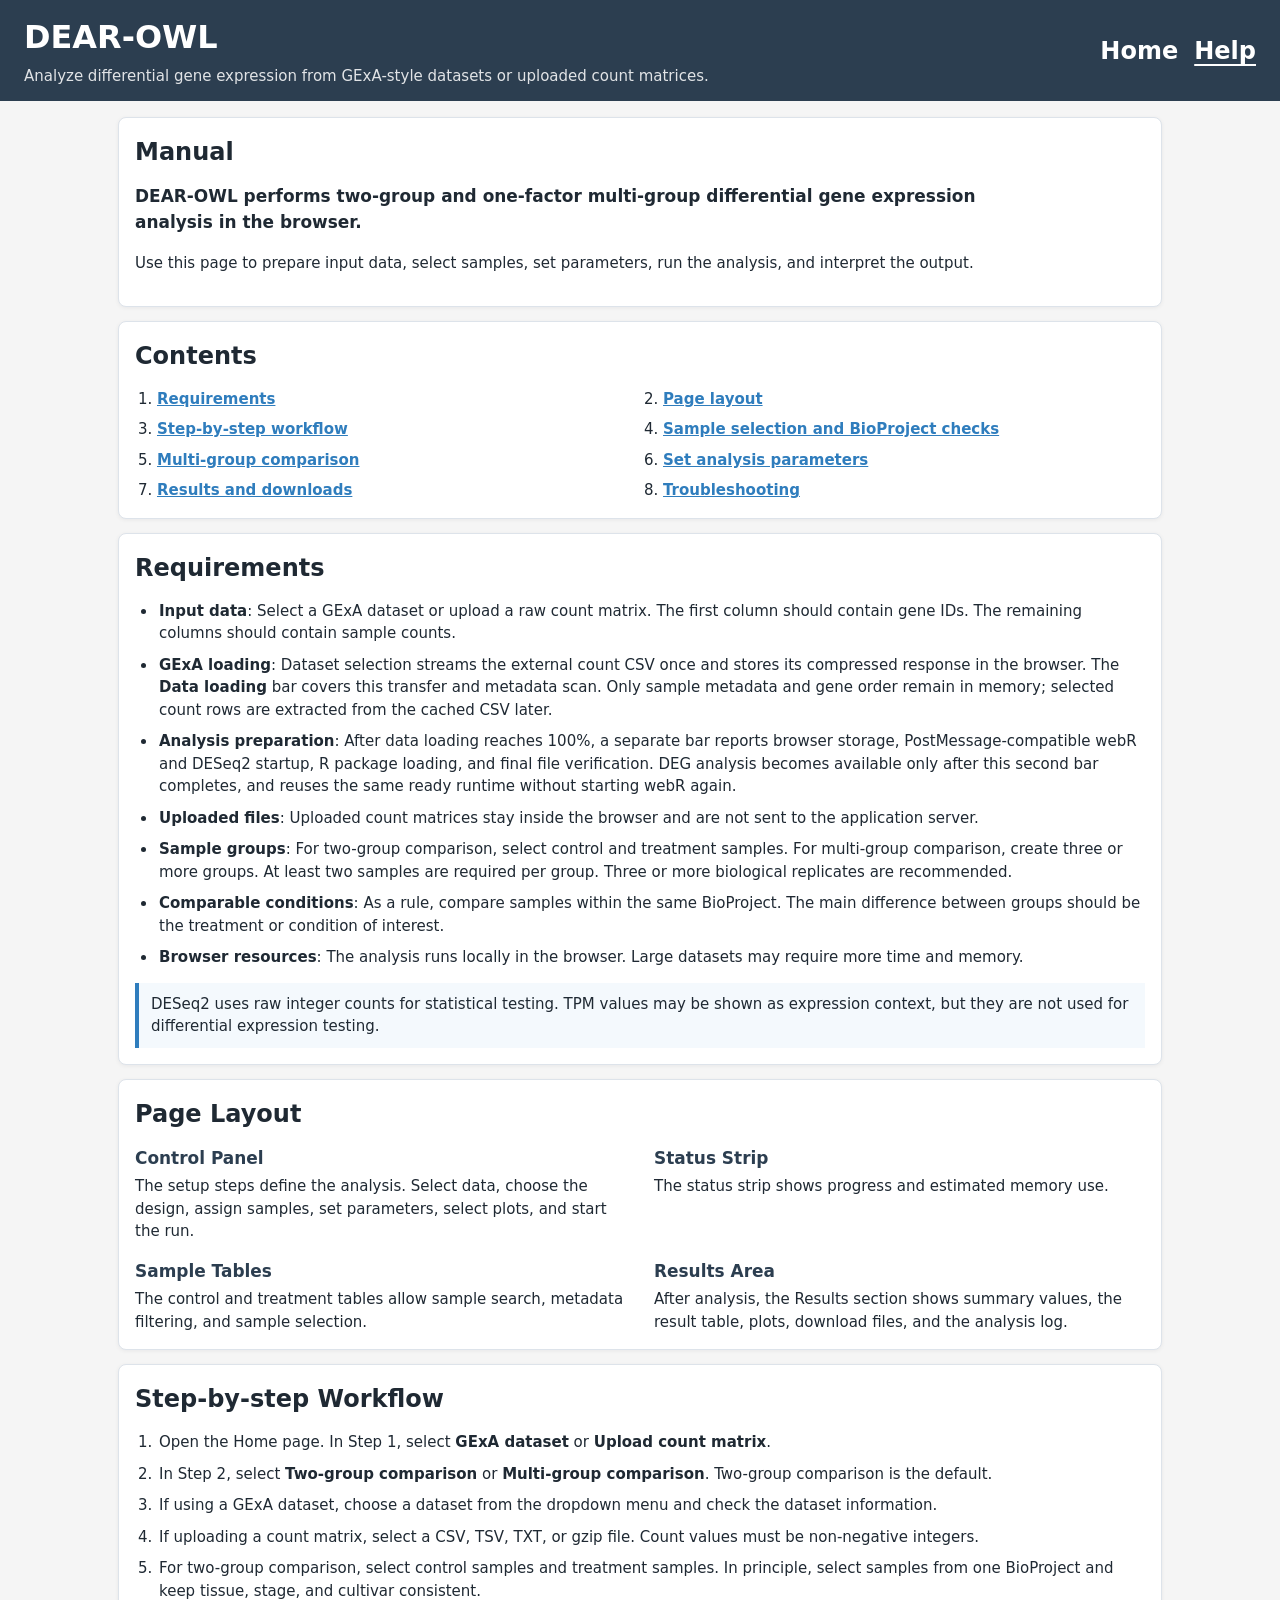
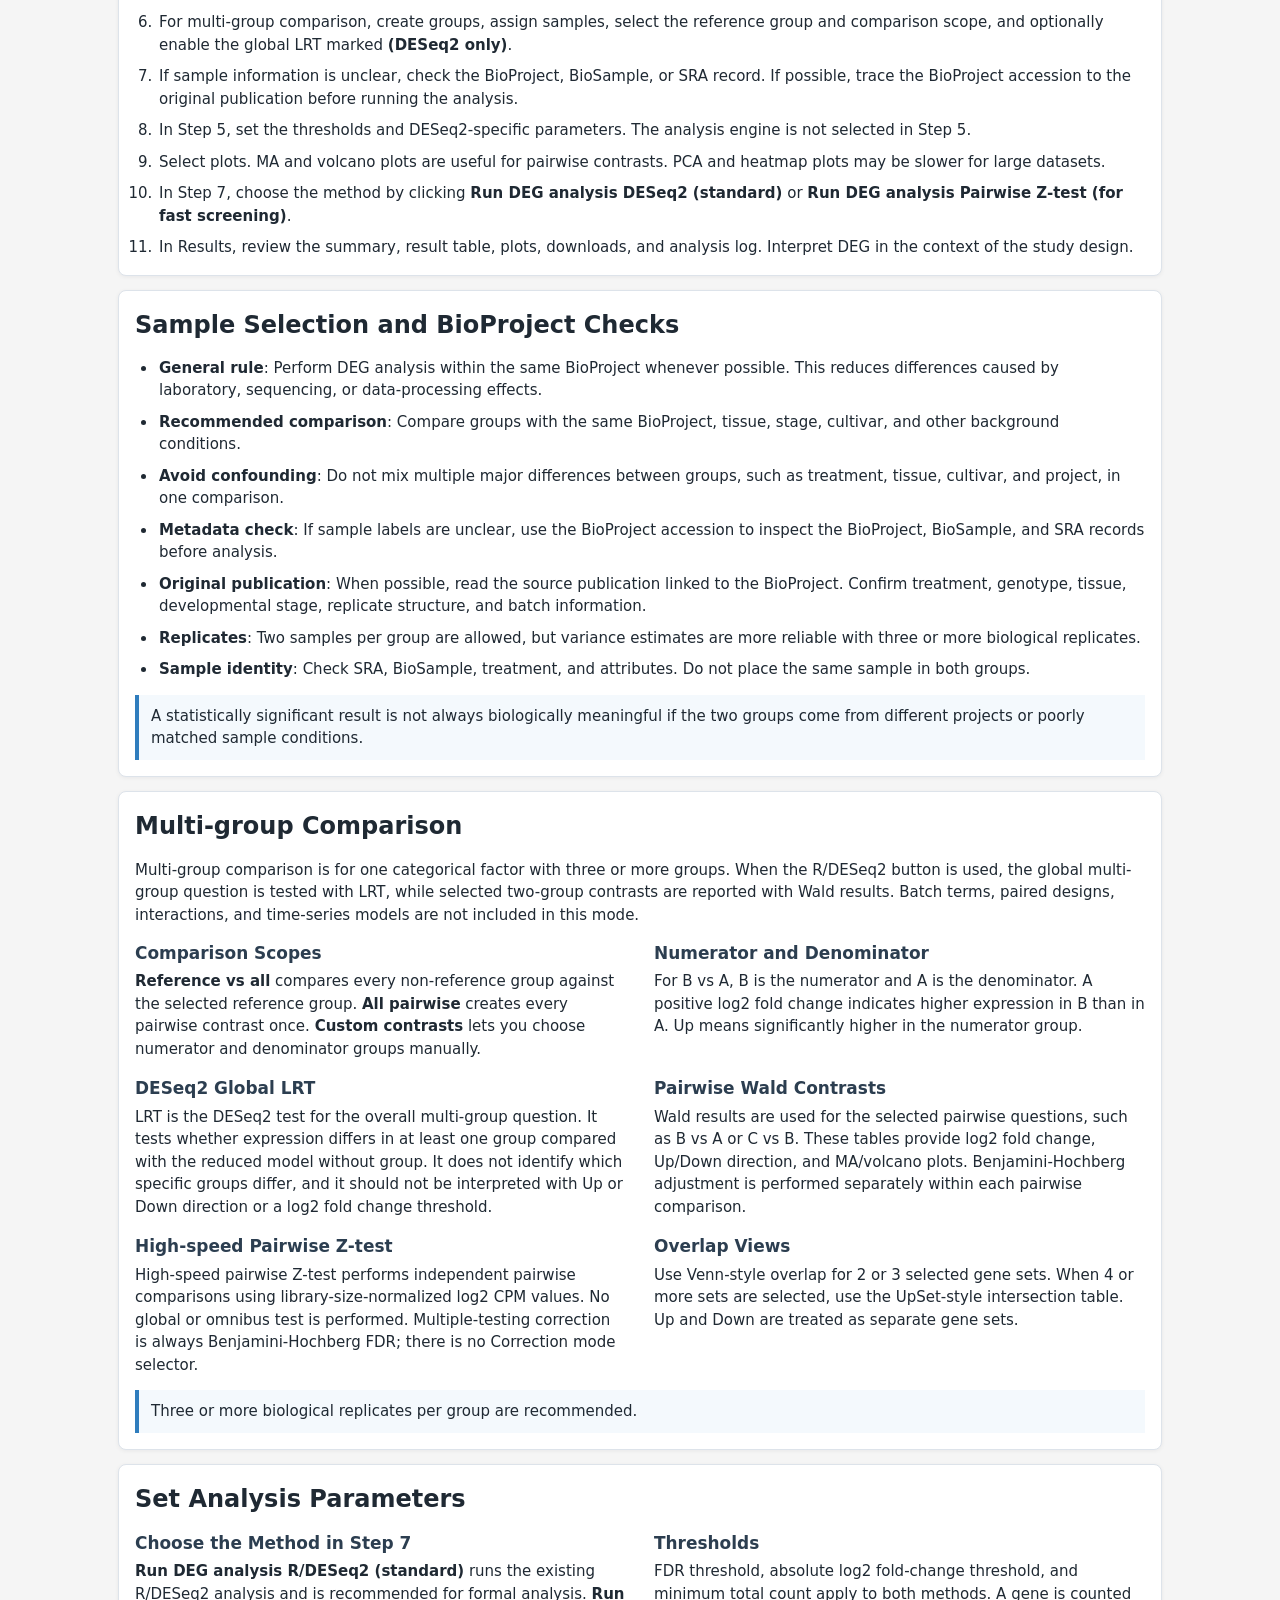
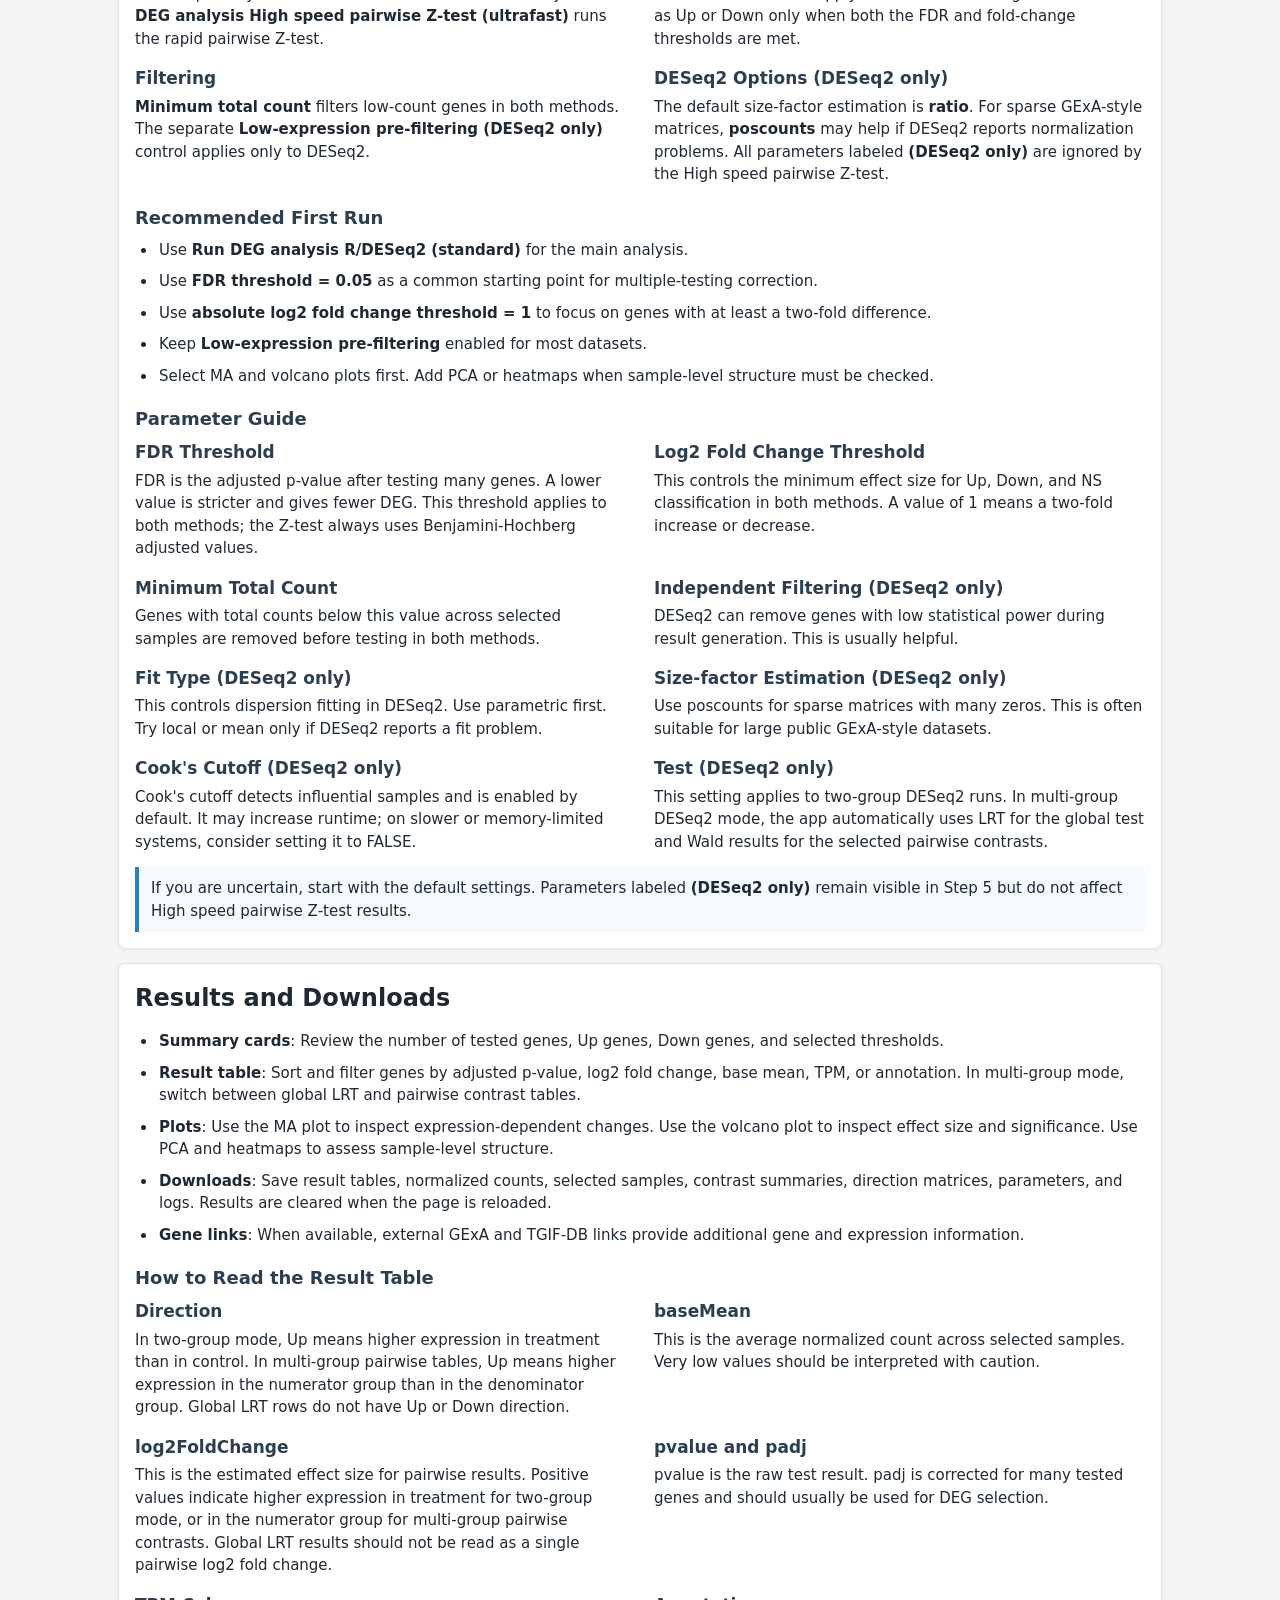
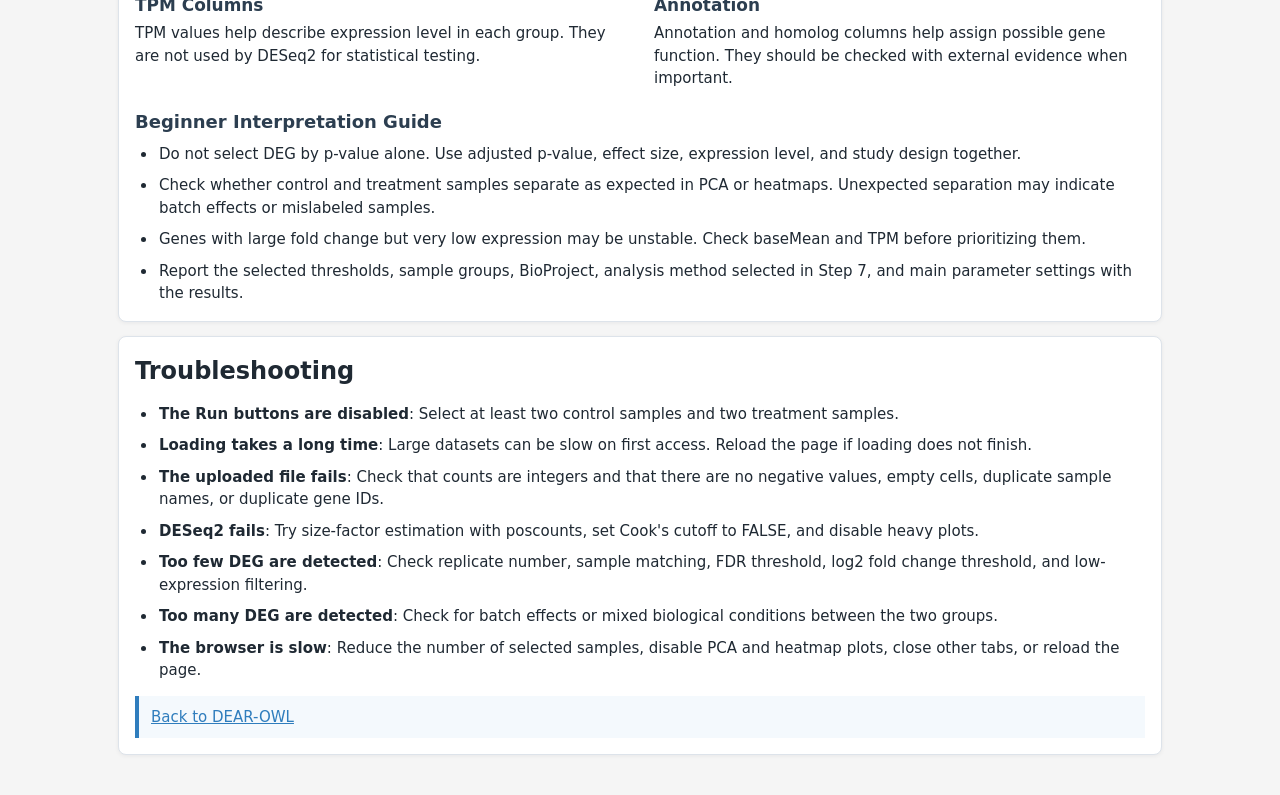
==== commit 434e8e07: "Add local and offline DEAR-OWL analysis" ====
--- a/help.html
+++ b/help.html
@@ -11,7 +11,7 @@
     content="default-src 'self' data: blob:; script-src 'self' 'unsafe-eval' 'wasm-unsafe-eval'; worker-src 'self' blob:; connect-src 'self'; img-src 'self' data: blob:; style-src 'self';"
   >
   <title>Help | DEAR-OWL</title>
-  <link rel="stylesheet" href="./css/deseq-app.css?v=20260727">
+  <link rel="stylesheet" href="./css/deseq-app.css?v=20260810-run-buttons">
 </head>
 <body class="help-page">
   <header class="site-header">
@@ -56,6 +56,9 @@
       </div>
       <ul class="manual-list">
         <li><strong>Input data</strong>: Select a GExA dataset or upload a raw count matrix. The first column should contain gene IDs. The remaining columns should contain sample counts.</li>
+        <li><strong>GExA loading</strong>: Dataset selection streams the external count CSV once and stores its compressed response in the browser. The <strong>Data loading</strong> bar covers this transfer and metadata scan. Only sample metadata and gene order remain in memory; selected count rows are extracted from the cached CSV later.</li>
+        <li><strong>Analysis preparation</strong>: After data loading reaches 100%, a separate bar reports browser storage, PostMessage-compatible webR and DESeq2 startup, R package loading, and final file verification. DEG analysis becomes available only after this second bar completes, and reuses the same ready runtime without starting webR again.</li>
+        <li><strong>Uploaded files</strong>: Uploaded count matrices stay inside the browser and are not sent to the application server.</li>
         <li><strong>Sample groups</strong>: For two-group comparison, select control and treatment samples. For multi-group comparison, create three or more groups. At least two samples are required per group. Three or more biological replicates are recommended.</li>
         <li><strong>Comparable conditions</strong>: As a rule, compare samples within the same BioProject. The main difference between groups should be the treatment or condition of interest.</li>
         <li><strong>Browser resources</strong>: The analysis runs locally in the browser. Large datasets may require more time and memory.</li>
@@ -74,7 +77,7 @@
         </div>
         <div>
           <h3>Status Strip</h3>
-          <p>The status strip shows progress, estimated memory use, and the webR runtime state.</p>
+          <p>The status strip shows progress and estimated memory use.</p>
         </div>
         <div>
           <h3>Sample Tables</h3>
@@ -97,11 +100,11 @@
         <li>If using a GExA dataset, choose a dataset from the dropdown menu and check the dataset information.</li>
         <li>If uploading a count matrix, select a CSV, TSV, TXT, or gzip file. Count values must be non-negative integers.</li>
         <li>For two-group comparison, select control samples and treatment samples. In principle, select samples from one BioProject and keep tissue, stage, and cultivar consistent.</li>
-        <li>For multi-group comparison, create groups, assign samples, select the reference group and comparison scope, and optionally run the DESeq2 global LRT.</li>
+        <li>For multi-group comparison, create groups, assign samples, select the reference group and comparison scope, and optionally enable the global LRT marked <strong>(DESeq2 only)</strong>.</li>
         <li>If sample information is unclear, check the BioProject, BioSample, or SRA record. If possible, trace the BioProject accession to the original publication before running the analysis.</li>
-        <li>Set the analysis engine and thresholds. A useful starting point is DESeq2, FDR 0.05, and absolute log2 fold change 1.</li>
+        <li>In Step 5, set the thresholds and DESeq2-specific parameters. The analysis engine is not selected in Step 5.</li>
         <li>Select plots. MA and volcano plots are useful for pairwise contrasts. PCA and heatmap plots may be slower for large datasets.</li>
-        <li>Check any warnings. Then click <strong>Run DEG analysis</strong>.</li>
+        <li>In Step 7, choose the method by clicking <strong>Run DEG analysis DESeq2 (standard)</strong> or <strong>Run DEG analysis Pairwise Z-test (for fast screening)</strong>.</li>
         <li>In Results, review the summary, result table, plots, downloads, and analysis log. Interpret DEG in the context of the study design.</li>
       </ol>
     </section>
@@ -126,7 +129,7 @@
       <div class="step-head">
         <h2>Multi-group Comparison</h2>
       </div>
-      <p>Multi-group comparison is for one categorical factor with three or more groups. In DESeq2 mode, the global multi-group question is tested with LRT, while selected two-group contrasts are reported with Wald results. Batch terms, paired designs, interactions, and time-series models are not included in this mode.</p>
+      <p>Multi-group comparison is for one categorical factor with three or more groups. When the R/DESeq2 button is used, the global multi-group question is tested with LRT, while selected two-group contrasts are reported with Wald results. Batch terms, paired designs, interactions, and time-series models are not included in this mode.</p>
       <div class="manual-two-column">
         <div>
           <h3>Comparison Scopes</h3>
@@ -146,7 +149,7 @@
         </div>
         <div>
           <h3>High-speed Pairwise Z-test</h3>
-          <p>High-speed pairwise Z-test performs independent pairwise comparisons using library-size-normalized log2 CPM values. No global or omnibus test is performed in ultrafast mode.</p>
+          <p>High-speed pairwise Z-test performs independent pairwise comparisons using library-size-normalized log2 CPM values. No global or omnibus test is performed. Multiple-testing correction is always Benjamini-Hochberg FDR; there is no Correction mode selector.</p>
         </div>
         <div>
           <h3>Overlap Views</h3>
@@ -162,25 +165,25 @@
       </div>
       <div class="manual-two-column">
         <div>
-          <h3>Analysis Engine</h3>
-          <p><strong>R / DESeq2 (standard)</strong> is recommended for formal analysis. <strong>High-speed pairwise Z-test</strong> is intended for rapid screening.</p>
+          <h3>Choose the Method in Step 7</h3>
+          <p><strong>Run DEG analysis R/DESeq2 (standard)</strong> runs the existing R/DESeq2 analysis and is recommended for formal analysis. <strong>Run DEG analysis High speed pairwise Z-test (ultrafast)</strong> runs the rapid pairwise Z-test.</p>
         </div>
         <div>
           <h3>Thresholds</h3>
-          <p>A gene is counted as Up or Down only when both the significance threshold and the absolute log2 fold change threshold are met.</p>
+          <p>FDR threshold, absolute log2 fold-change threshold, and minimum total count apply to both methods. A gene is counted as Up or Down only when both the FDR and fold-change thresholds are met.</p>
         </div>
         <div>
           <h3>Filtering</h3>
-          <p><strong>Low-expression pre-filtering</strong> removes genes with very low counts before model fitting. The default setting is suitable for most first runs.</p>
-        </div>
-        <div>
-          <h3>DESeq2 Options</h3>
-          <p>The default size-factor estimation is <strong>ratio</strong>. For sparse GExA-style matrices, <strong>poscounts</strong> may help if DESeq2 reports normalization problems.</p>
+          <p><strong>Minimum total count</strong> filters low-count genes in both methods. The separate <strong>Low-expression pre-filtering (DESeq2 only)</strong> control applies only to DESeq2.</p>
+        </div>
+        <div>
+          <h3>DESeq2 Options (DESeq2 only)</h3>
+          <p>The default size-factor estimation is <strong>ratio</strong>. For sparse GExA-style matrices, <strong>poscounts</strong> may help if DESeq2 reports normalization problems. All parameters labeled <strong>(DESeq2 only)</strong> are ignored by the High speed pairwise Z-test.</p>
         </div>
       </div>
       <h3 class="manual-subhead">Recommended First Run</h3>
       <ul class="manual-list">
-        <li>Use <strong>R / DESeq2 (standard)</strong> for the main analysis.</li>
+        <li>Use <strong>Run DEG analysis R/DESeq2 (standard)</strong> for the main analysis.</li>
         <li>Use <strong>FDR threshold = 0.05</strong> as a common starting point for multiple-testing correction.</li>
         <li>Use <strong>absolute log2 fold change threshold = 1</strong> to focus on genes with at least a two-fold difference.</li>
         <li>Keep <strong>Low-expression pre-filtering</strong> enabled for most datasets.</li>
@@ -190,38 +193,38 @@
       <div class="manual-two-column">
         <div>
           <h3>FDR Threshold</h3>
-          <p>FDR is the adjusted p-value after testing many genes. A lower value is stricter and gives fewer DEG.</p>
+          <p>FDR is the adjusted p-value after testing many genes. A lower value is stricter and gives fewer DEG. This threshold applies to both methods; the Z-test always uses Benjamini-Hochberg adjusted values.</p>
         </div>
         <div>
           <h3>Log2 Fold Change Threshold</h3>
-          <p>This controls the minimum effect size. A value of 1 means a two-fold increase or decrease.</p>
+          <p>This controls the minimum effect size for Up, Down, and NS classification in both methods. A value of 1 means a two-fold increase or decrease.</p>
         </div>
         <div>
           <h3>Minimum Total Count</h3>
-          <p>Genes with total counts below this value across selected samples are removed before testing.</p>
-        </div>
-        <div>
-          <h3>Independent Filtering</h3>
+          <p>Genes with total counts below this value across selected samples are removed before testing in both methods.</p>
+        </div>
+        <div>
+          <h3>Independent Filtering (DESeq2 only)</h3>
           <p>DESeq2 can remove genes with low statistical power during result generation. This is usually helpful.</p>
         </div>
         <div>
-          <h3>Fit Type</h3>
+          <h3>Fit Type (DESeq2 only)</h3>
           <p>This controls dispersion fitting in DESeq2. Use parametric first. Try local or mean only if DESeq2 reports a fit problem.</p>
         </div>
         <div>
-          <h3>Size-factor Estimation</h3>
+          <h3>Size-factor Estimation (DESeq2 only)</h3>
           <p>Use poscounts for sparse matrices with many zeros. This is often suitable for large public GExA-style datasets.</p>
         </div>
         <div>
-          <h3>Cook's Cutoff</h3>
+          <h3>Cook's Cutoff (DESeq2 only)</h3>
           <p>Cook's cutoff detects influential samples and is enabled by default. It may increase runtime; on slower or memory-limited systems, consider setting it to FALSE.</p>
         </div>
         <div>
-          <h3>Test</h3>
+          <h3>Test (DESeq2 only)</h3>
           <p>This setting applies to two-group DESeq2 runs. In multi-group DESeq2 mode, the app automatically uses LRT for the global test and Wald results for the selected pairwise contrasts.</p>
         </div>
       </div>
-      <p class="manual-note">If you are uncertain, start with the default settings. Change parameters only when warnings, sample design, or a clear analysis plan requires it.</p>
+      <p class="manual-note">If you are uncertain, start with the default settings. Parameters labeled <strong>(DESeq2 only)</strong> remain visible in Step 5 but do not affect High speed pairwise Z-test results.</p>
     </section>
 
     <section id="results" class="step-card">
@@ -267,7 +270,7 @@
         <li>Do not select DEG by p-value alone. Use adjusted p-value, effect size, expression level, and study design together.</li>
         <li>Check whether control and treatment samples separate as expected in PCA or heatmaps. Unexpected separation may indicate batch effects or mislabeled samples.</li>
         <li>Genes with large fold change but very low expression may be unstable. Check baseMean and TPM before prioritizing them.</li>
-        <li>Report the selected thresholds, sample groups, BioProject, analysis engine, and main parameter settings with the results.</li>
+        <li>Report the selected thresholds, sample groups, BioProject, analysis method selected in Step 7, and main parameter settings with the results.</li>
       </ul>
     </section>
 
@@ -276,7 +279,7 @@
         <h2>Troubleshooting</h2>
       </div>
       <ul class="manual-list">
-        <li><strong>The Run button is disabled</strong>: Select at least two control samples and two treatment samples.</li>
+        <li><strong>The Run buttons are disabled</strong>: Select at least two control samples and two treatment samples.</li>
         <li><strong>Loading takes a long time</strong>: Large datasets can be slow on first access. Reload the page if loading does not finish.</li>
         <li><strong>The uploaded file fails</strong>: Check that counts are integers and that there are no negative values, empty cells, duplicate sample names, or duplicate gene IDs.</li>
         <li><strong>DESeq2 fails</strong>: Try size-factor estimation with poscounts, set Cook's cutoff to FALSE, and disable heavy plots.</li>
--- a/css/deseq-app.css
+++ b/css/deseq-app.css
@@ -281,6 +281,35 @@
   color: var(--ink);
 }
 
+.dataset-load-progress-phase {
+  color: var(--muted);
+  font-size: 0.82rem;
+  font-weight: 800;
+  letter-spacing: 0.04em;
+  text-transform: uppercase;
+}
+
+.analysis-preparation-panel {
+  display: grid;
+  gap: 8px;
+  margin-top: 14px;
+  border: 1px solid #c9d9eb;
+  border-radius: 7px;
+  padding: 12px;
+  background: #f7fbff;
+}
+
+.analysis-preparation-panel .dataset-load-progress {
+  margin-top: 0;
+  background: #fff;
+}
+
+.analysis-preparation-summary {
+  margin: 0;
+  color: var(--muted);
+  line-height: 1.45;
+}
+
 .dataset-load-progress-header,
 .dataset-load-progress-details {
   display: flex;
@@ -492,7 +521,8 @@
 .contrast-controls,
 .custom-contrast-row,
 .multi-result-header,
-.overlap-set-grid {
+.overlap-set-grid,
+.overlap-figure-header {
   display: flex;
   flex-wrap: wrap;
   align-items: center;
@@ -581,25 +611,220 @@
   align-items: flex-start;
 }
 
+.venn-controls {
+  display: flex;
+  flex-wrap: wrap;
+  align-items: end;
+  gap: 10px 18px;
+  border: 1px solid var(--line);
+  border-radius: 6px;
+  padding: 12px;
+  background: #fbfcfd;
+}
+
+.venn-direction-control {
+  display: grid;
+  gap: 4px;
+  flex: 0 0 230px;
+}
+
+.venn-direction-control span {
+  color: var(--muted);
+  font-size: 0.93rem;
+  font-weight: 700;
+}
+
+.venn-direction-note {
+  flex: 1 1 460px;
+  margin: 0 0 7px;
+}
+
 .overlap-set-grid label {
   flex: 1 1 260px;
 }
 
+.overlap-selection-status {
+  margin: 0;
+}
+
+.overlap-diagram-warning {
+  margin: 0;
+}
+
 .overlap-output {
   display: grid;
   gap: 10px;
+  min-width: 0;
+}
+
+.overlap-figure {
+  width: 100%;
+  margin: 0;
+}
+
+.overlap-figure-title {
+  margin: 4px 0 8px;
+}
+
+.overlap-figure-header {
+  justify-content: space-between;
+  margin-bottom: 8px;
+}
+
+.overlap-figure-header .overlap-figure-title {
+  margin: 0;
+}
+
+.venn-figure,
+.euler-figure {
+  overflow-x: auto;
+}
+
+.venn-svg,
+.euler-svg {
+  display: block;
+  width: min(100%, 1200px);
+  min-width: 900px;
+  border: 1px solid var(--line);
+  border-radius: 6px;
+  background: #fbfcfd;
 }
 
 .venn-svg {
-  width: min(100%, 760px);
-  min-height: 260px;
+  aspect-ratio: 1200 / 740;
+}
+
+.euler-svg {
+  aspect-ratio: 1200 / 720;
+}
+
+.venn-set-label {
+  fill: var(--ink);
+  font-size: 21px;
+  font-weight: 800;
+}
+
+.venn-count {
+  fill: var(--ink);
+  stroke: #fff;
+  stroke-width: 7px;
+  paint-order: stroke fill;
+  font-size: 23px;
+  font-weight: 900;
+}
+
+.euler-set-code {
+  fill: var(--ink);
+  stroke: #fff;
+  stroke-width: 6px;
+  paint-order: stroke fill;
+  font-size: 25px;
+  font-weight: 900;
+}
+
+.euler-legend {
+  display: grid;
+  grid-template-columns: repeat(auto-fit, minmax(280px, 1fr));
+  gap: 6px 18px;
+  max-width: 1200px;
+  margin: 10px 0 0;
+  padding: 0;
+  list-style: none;
+}
+
+.euler-legend li {
+  display: flex;
+  align-items: flex-start;
+  gap: 7px;
+}
+
+.euler-legend-code {
+  display: inline-grid;
+  flex: 0 0 25px;
+  width: 25px;
+  height: 25px;
+  place-items: center;
+  border-radius: 50%;
+  color: #fff;
+  font-size: 0.85rem;
+  font-weight: 900;
+}
+
+.upset-viewport {
+  width: 100%;
+  overflow-x: auto;
   border: 1px solid var(--line);
   border-radius: 6px;
   background: #fbfcfd;
 }
 
+.upset-svg {
+  display: block;
+  max-width: none;
+}
+
+.upset-grid-line,
+.upset-row-guide {
+  stroke: var(--line);
+  stroke-width: 1;
+}
+
+.upset-bar,
+.upset-connector,
+.upset-dot.is-included {
+  fill: var(--ink);
+  stroke: var(--ink);
+}
+
+.upset-connector {
+  stroke-width: 3;
+}
+
+.upset-dot {
+  fill: #d9dee4;
+  stroke: #d9dee4;
+}
+
+.upset-axis-title,
+.upset-set-label {
+  fill: var(--ink);
+  font-size: 15px;
+  font-weight: 800;
+}
+
+.upset-axis-label,
+.upset-count-label {
+  fill: var(--muted);
+  font-size: 13px;
+  font-weight: 700;
+}
+
+.venn-caption {
+  max-width: 1200px;
+  margin: 7px 0 0;
+  color: var(--muted);
+  font-size: 0.93rem;
+}
+
+.overlap-table-wrap {
+  max-width: 1200px;
+}
+
 .overlap-table {
-  border: 1px solid var(--line);
+  width: 100%;
+  border: 1px solid var(--line);
+}
+
+.overlap-table th:first-child,
+.overlap-table td:first-child {
+  min-width: 520px;
+  white-space: normal;
+}
+
+.overlap-table th:last-child,
+.overlap-table td:last-child {
+  width: 150px;
+  white-space: nowrap;
 }
 
 .sample-controls,
@@ -627,6 +852,38 @@
   margin: 10px 0;
 }
 
+.run-actions {
+  align-items: stretch;
+  gap: 12px;
+}
+
+.run-engine-buttons {
+  display: grid;
+  grid-template-columns: repeat(2, minmax(0, 1fr));
+  flex: 0 1 550px;
+  width: min(100%, 550px);
+  gap: 12px;
+}
+
+.run-engine-buttons button {
+  display: grid;
+  place-content: center;
+  gap: 2px;
+  width: 100%;
+  min-height: 64px;
+  line-height: 1.25;
+  text-align: center;
+}
+
+.run-button-title,
+.run-button-engine {
+  display: block;
+}
+
+#cancelButton {
+  flex: 0 0 auto;
+}
+
 .analysis-activity {
   margin-top: 14px;
   border-top: 1px solid var(--line);
@@ -719,37 +976,6 @@
   grid-template-columns: repeat(3, minmax(0, 1fr));
   grid-auto-rows: minmax(132px, auto);
   align-items: stretch;
-}
-
-.engine-panel {
-  margin-bottom: 16px;
-  border-left: 4px solid var(--accent);
-  border-radius: 6px;
-  padding: 12px;
-  background: #f8fafc;
-}
-
-.engine-control,
-.p-mode-field {
-  display: grid;
-  gap: 6px;
-  color: var(--muted);
-  font-size: 1rem;
-  font-weight: 700;
-}
-
-.engine-control select {
-  width: 100%;
-  height: 42px;
-  max-width: none;
-}
-
-.p-mode-field {
-  margin-bottom: 8px;
-}
-
-.engine-muted {
-  opacity: 0.45;
 }
 
 .parameter-grid label {
@@ -1138,6 +1364,19 @@
     flex-direction: column;
     gap: 3px;
   }
+
+  .run-actions {
+    flex-direction: column;
+  }
+
+  .run-engine-buttons {
+    grid-template-columns: 1fr;
+  }
+
+  .run-engine-buttons button,
+  #cancelButton {
+    width: 100%;
+  }
 }
 
 @media (prefers-reduced-motion: reduce) {
@@ -1151,3 +1390,31 @@
     animation: none;
   }
 }
+.local-launch-notice {
+  border: 1px solid #e0ad4f;
+  border-left: 6px solid #d98713;
+  border-radius: 14px;
+  background: #fff8e8;
+  padding: 1.5rem 1.75rem;
+  color: #182a3c;
+}
+
+.local-launch-notice[hidden] {
+  display: none;
+}
+
+.local-launch-notice h2 {
+  margin: 0.35rem 0 0.75rem;
+}
+
+.local-launch-notice p {
+  max-width: 74rem;
+  line-height: 1.65;
+}
+
+.local-launch-kicker {
+  color: #9a5700;
+  font-size: 0.78rem;
+  font-weight: 800;
+  letter-spacing: 0.1em;
+}
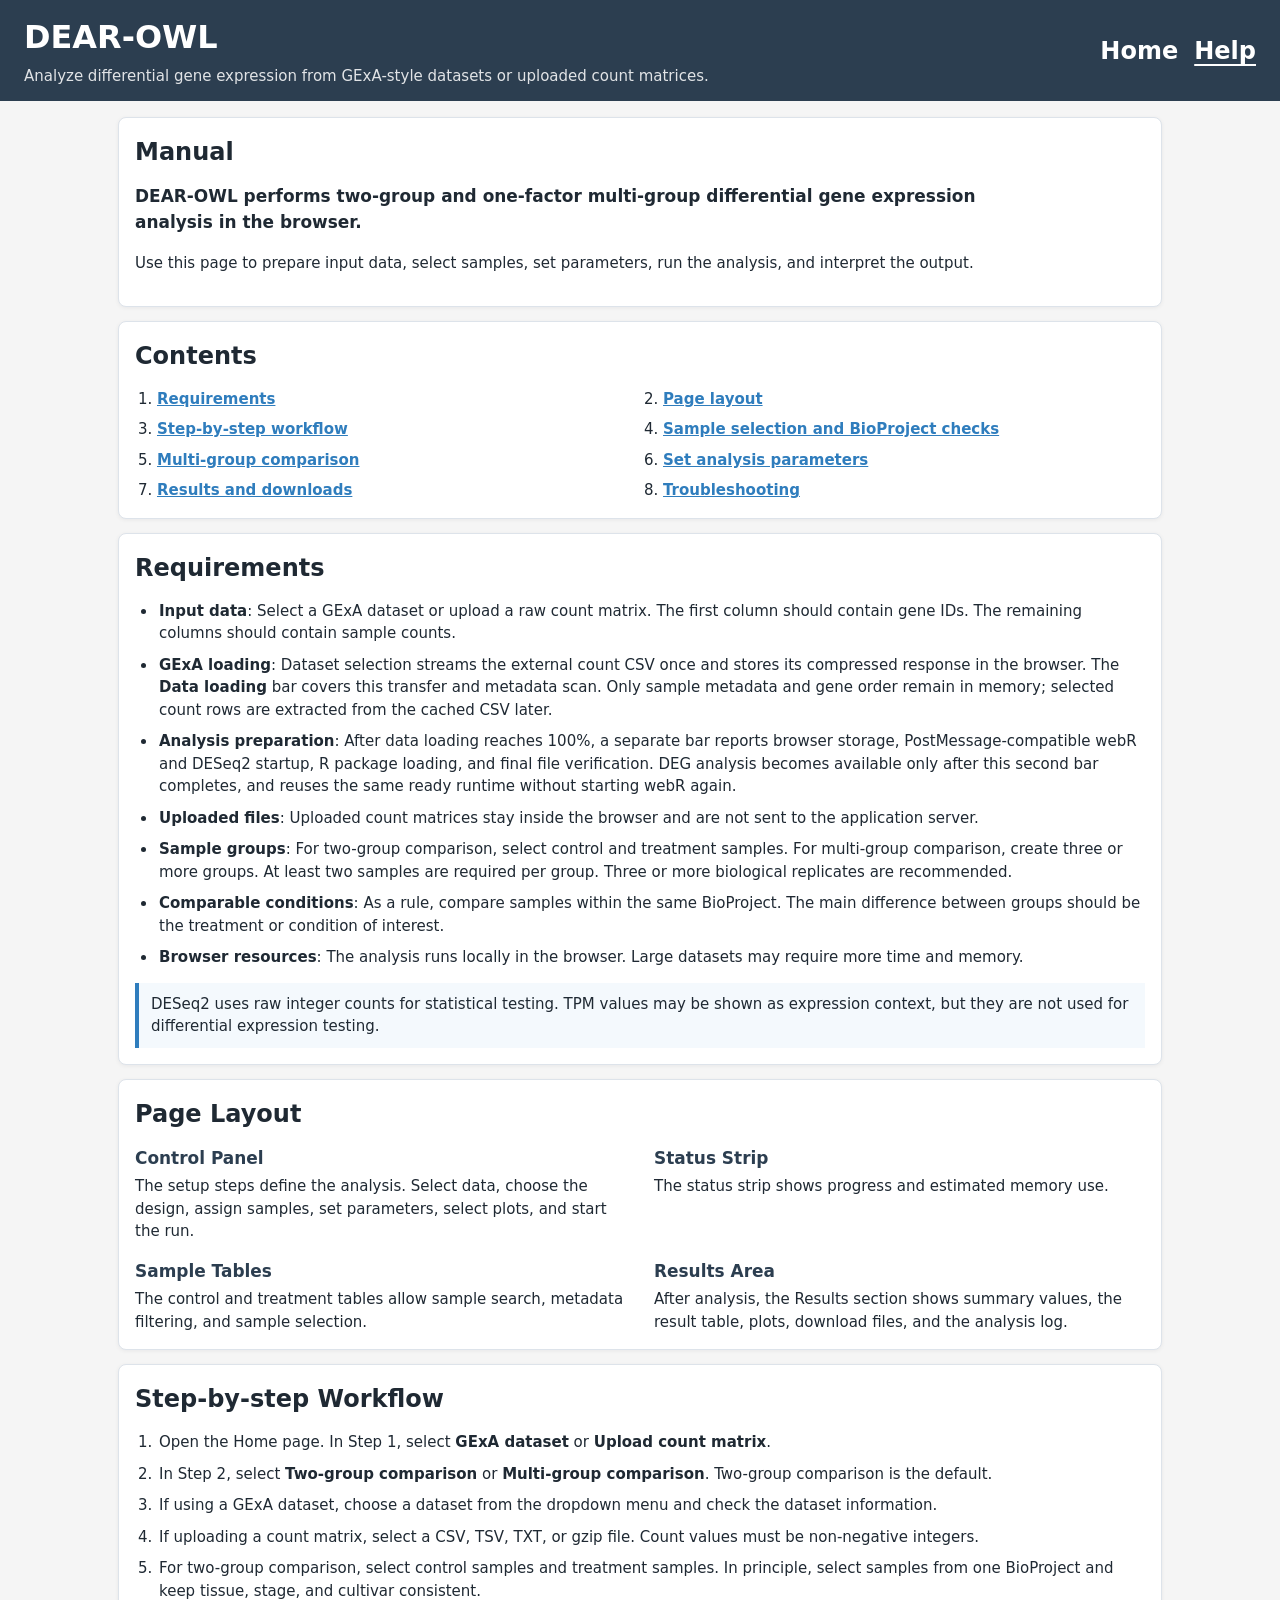
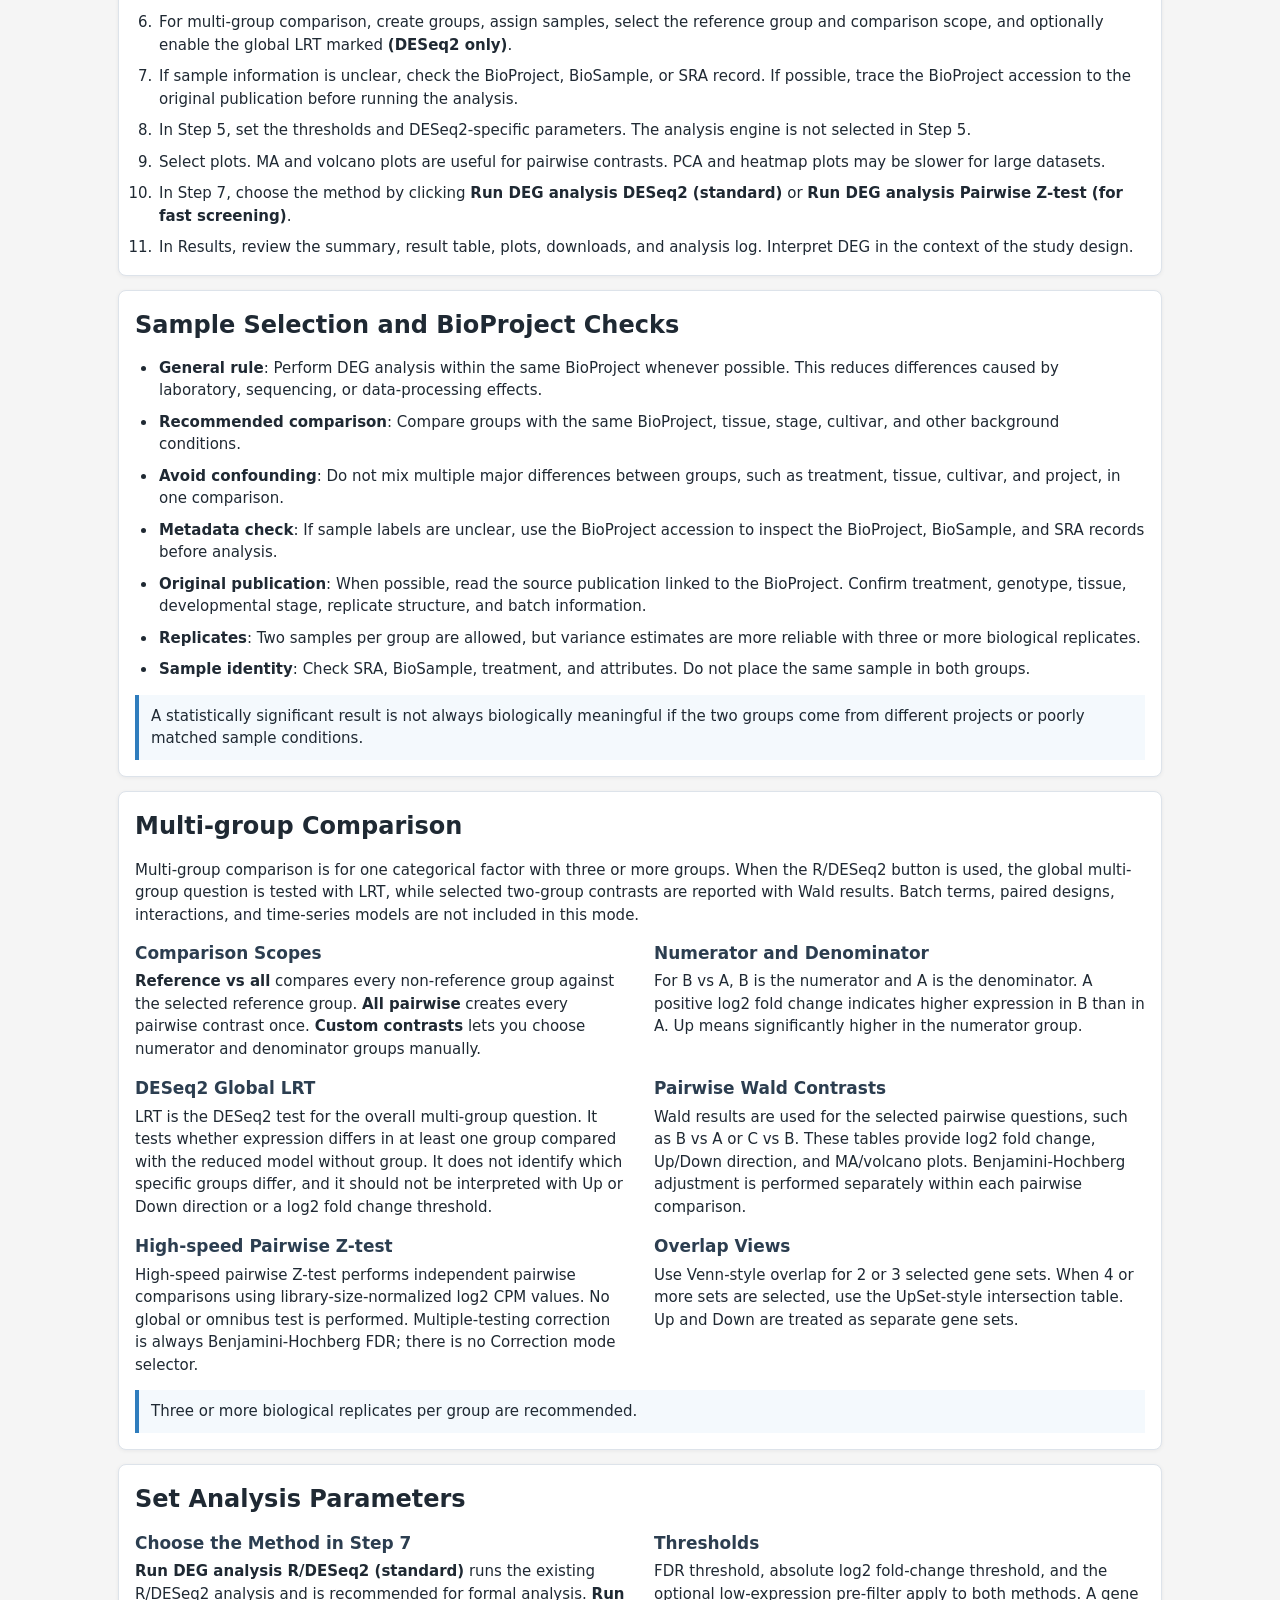
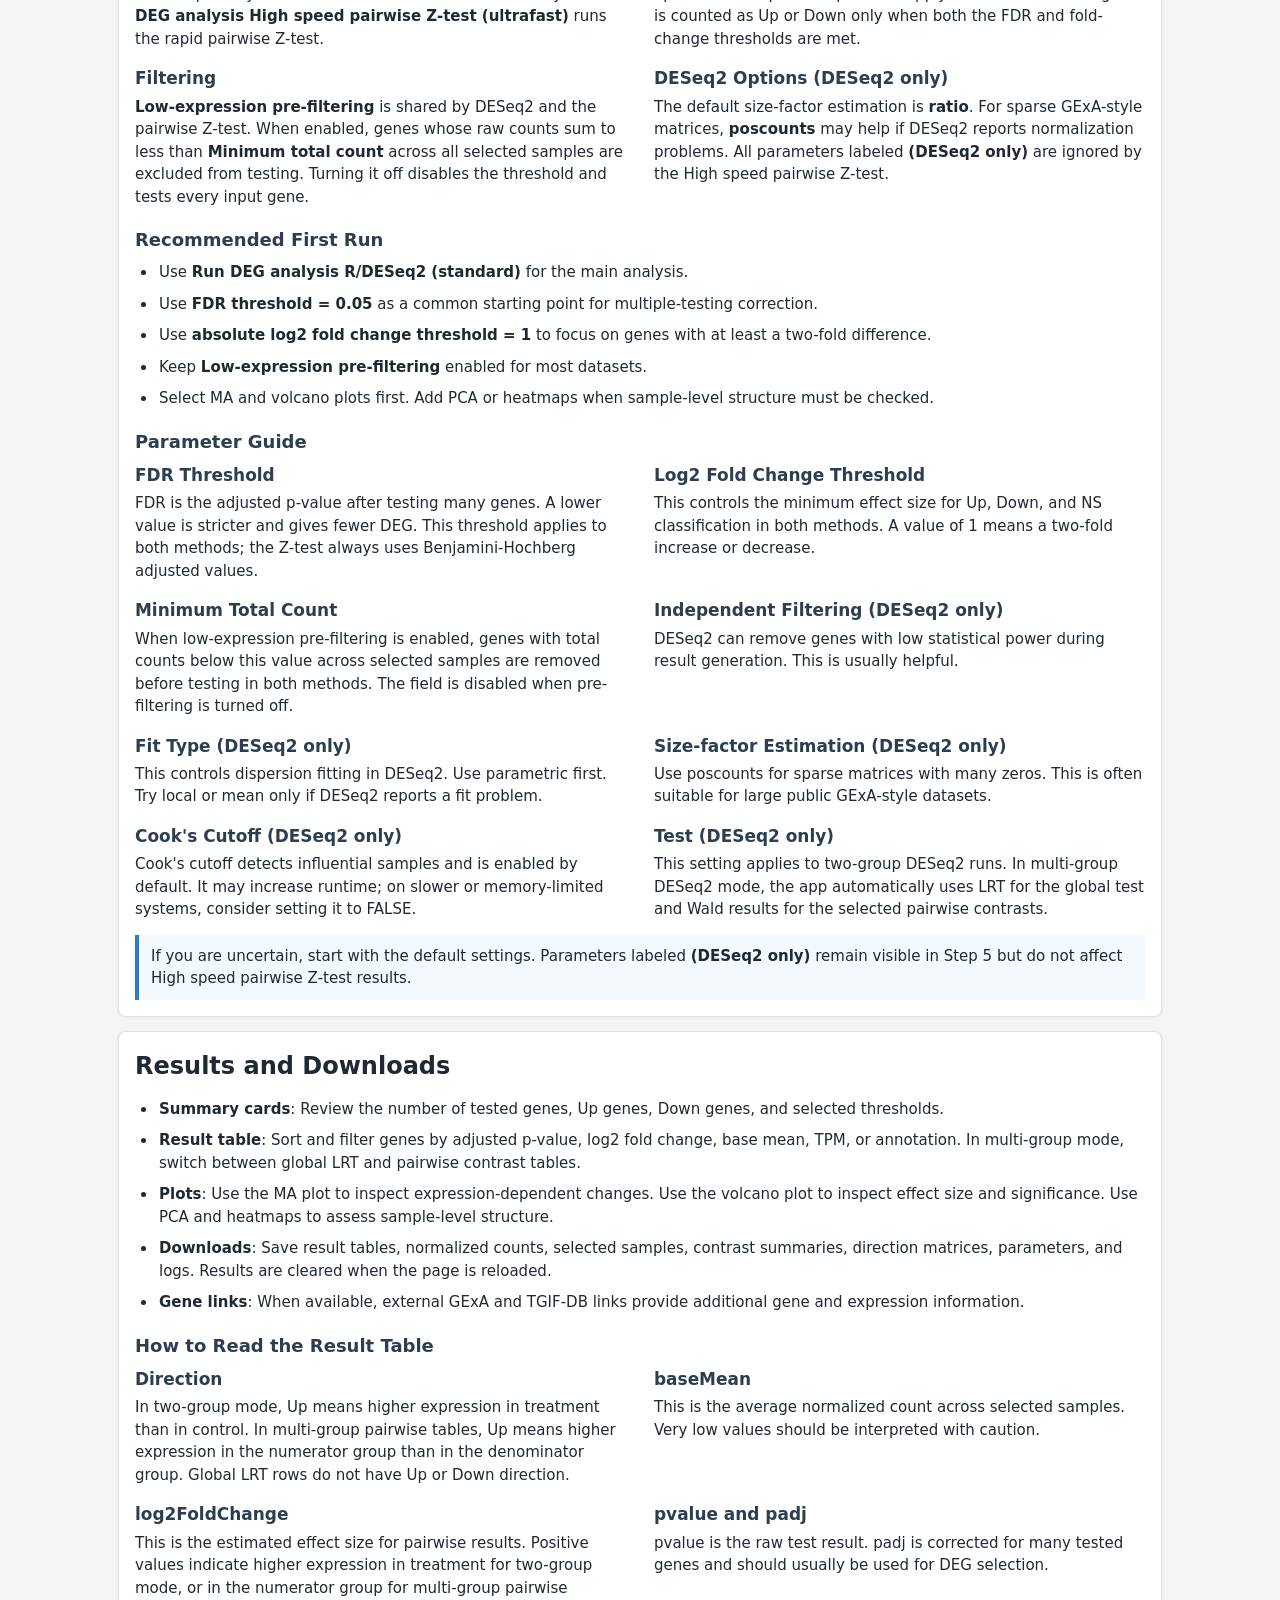
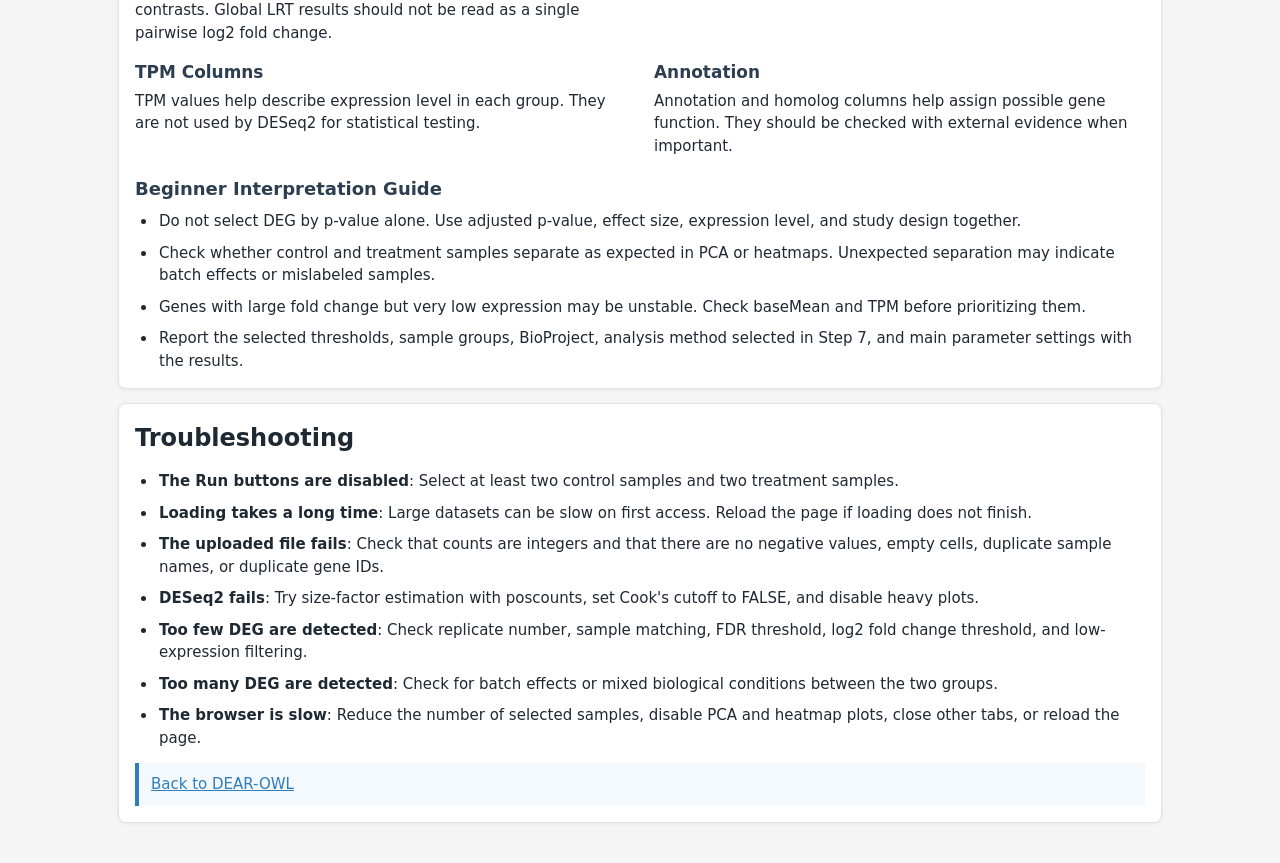
==== commit cdd02c3b: "Unify pre-filtering and clarify plot support" ====
--- a/help.html
+++ b/help.html
@@ -170,11 +170,11 @@
         </div>
         <div>
           <h3>Thresholds</h3>
-          <p>FDR threshold, absolute log2 fold-change threshold, and minimum total count apply to both methods. A gene is counted as Up or Down only when both the FDR and fold-change thresholds are met.</p>
+          <p>FDR threshold, absolute log2 fold-change threshold, and the optional low-expression pre-filter apply to both methods. A gene is counted as Up or Down only when both the FDR and fold-change thresholds are met.</p>
         </div>
         <div>
           <h3>Filtering</h3>
-          <p><strong>Minimum total count</strong> filters low-count genes in both methods. The separate <strong>Low-expression pre-filtering (DESeq2 only)</strong> control applies only to DESeq2.</p>
+          <p><strong>Low-expression pre-filtering</strong> is shared by DESeq2 and the pairwise Z-test. When enabled, genes whose raw counts sum to less than <strong>Minimum total count</strong> across all selected samples are excluded from testing. Turning it off disables the threshold and tests every input gene.</p>
         </div>
         <div>
           <h3>DESeq2 Options (DESeq2 only)</h3>
@@ -201,7 +201,7 @@
         </div>
         <div>
           <h3>Minimum Total Count</h3>
-          <p>Genes with total counts below this value across selected samples are removed before testing in both methods.</p>
+          <p>When low-expression pre-filtering is enabled, genes with total counts below this value across selected samples are removed before testing in both methods. The field is disabled when pre-filtering is turned off.</p>
         </div>
         <div>
           <h3>Independent Filtering (DESeq2 only)</h3>
--- a/css/deseq-app.css
+++ b/css/deseq-app.css
@@ -1031,6 +1031,15 @@
   gap: 10px;
 }
 
+.prefilter-parameter .minimum-count-control {
+  transition: opacity 0.15s ease;
+}
+
+.prefilter-parameter.is-disabled .minimum-count-control,
+.prefilter-parameter.is-disabled .parameter-help {
+  opacity: 0.55;
+}
+
 .parameter-help {
   margin: 0;
   color: var(--muted);
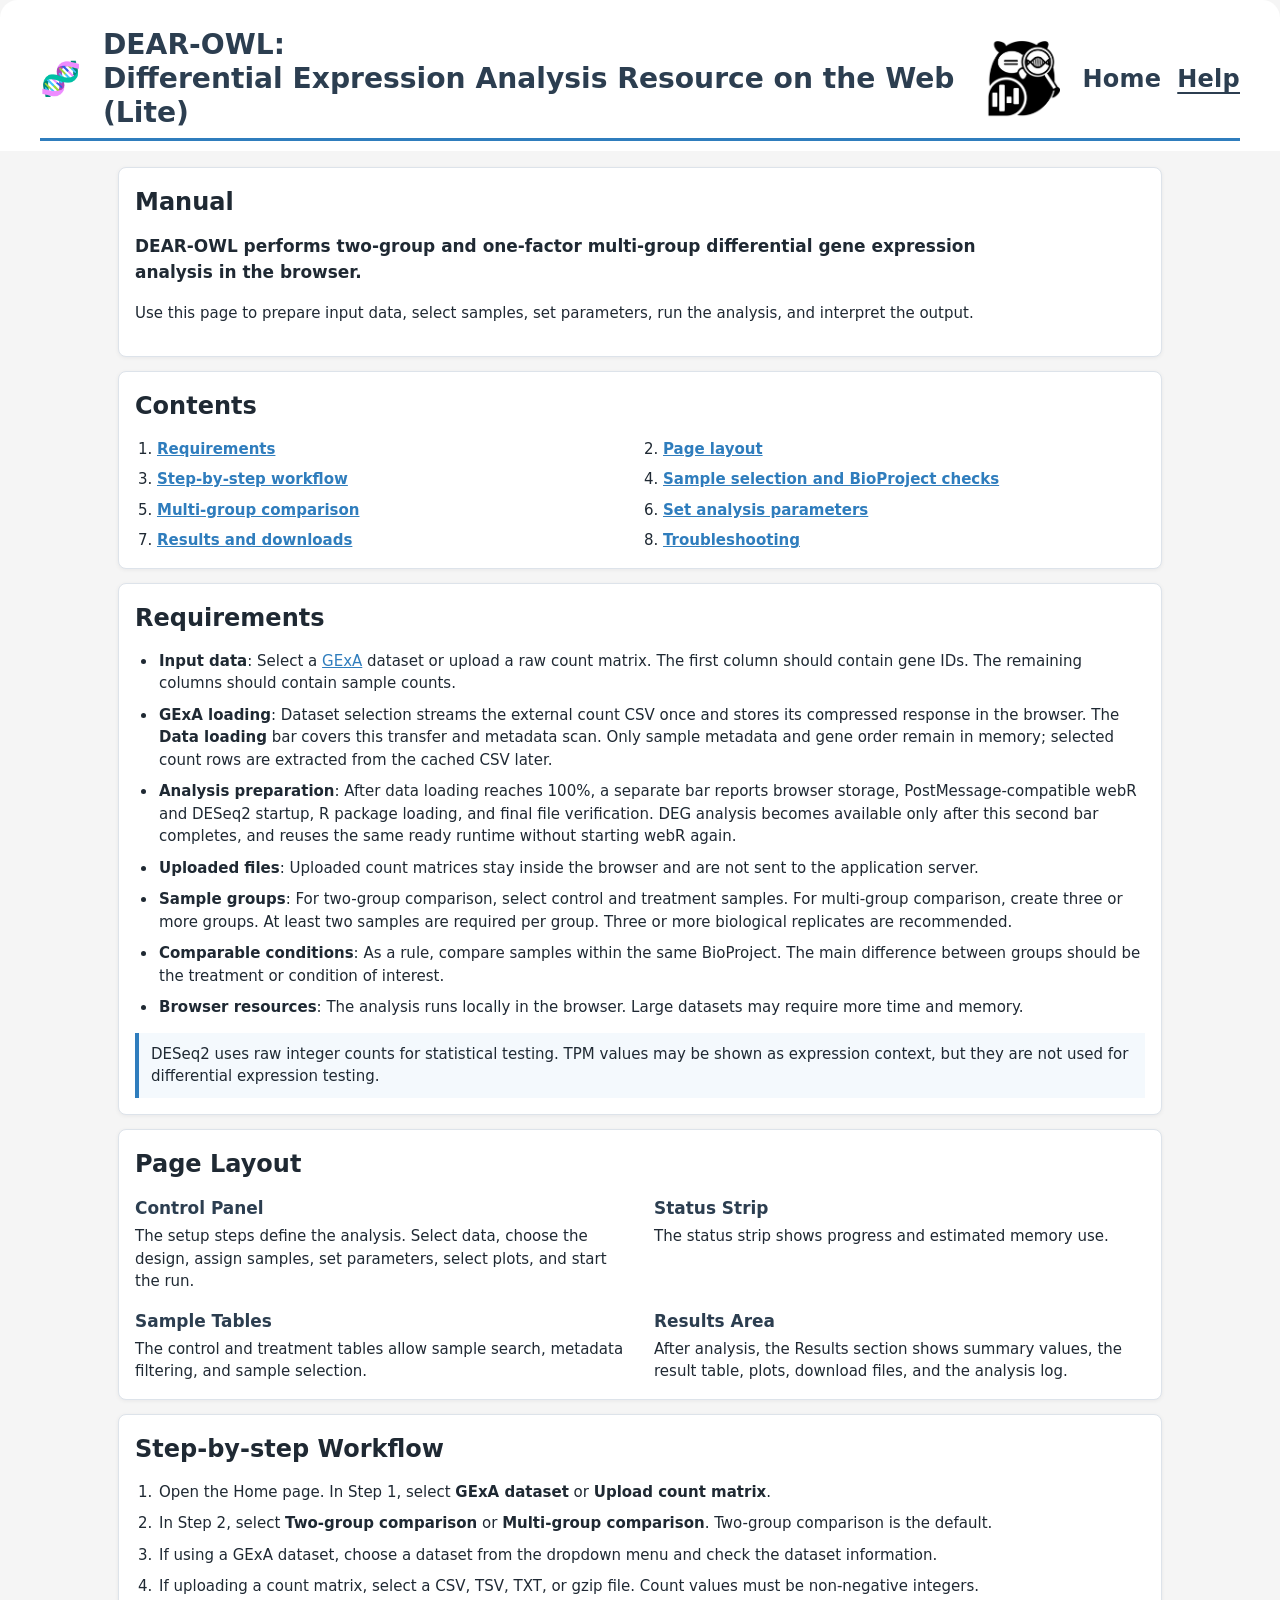
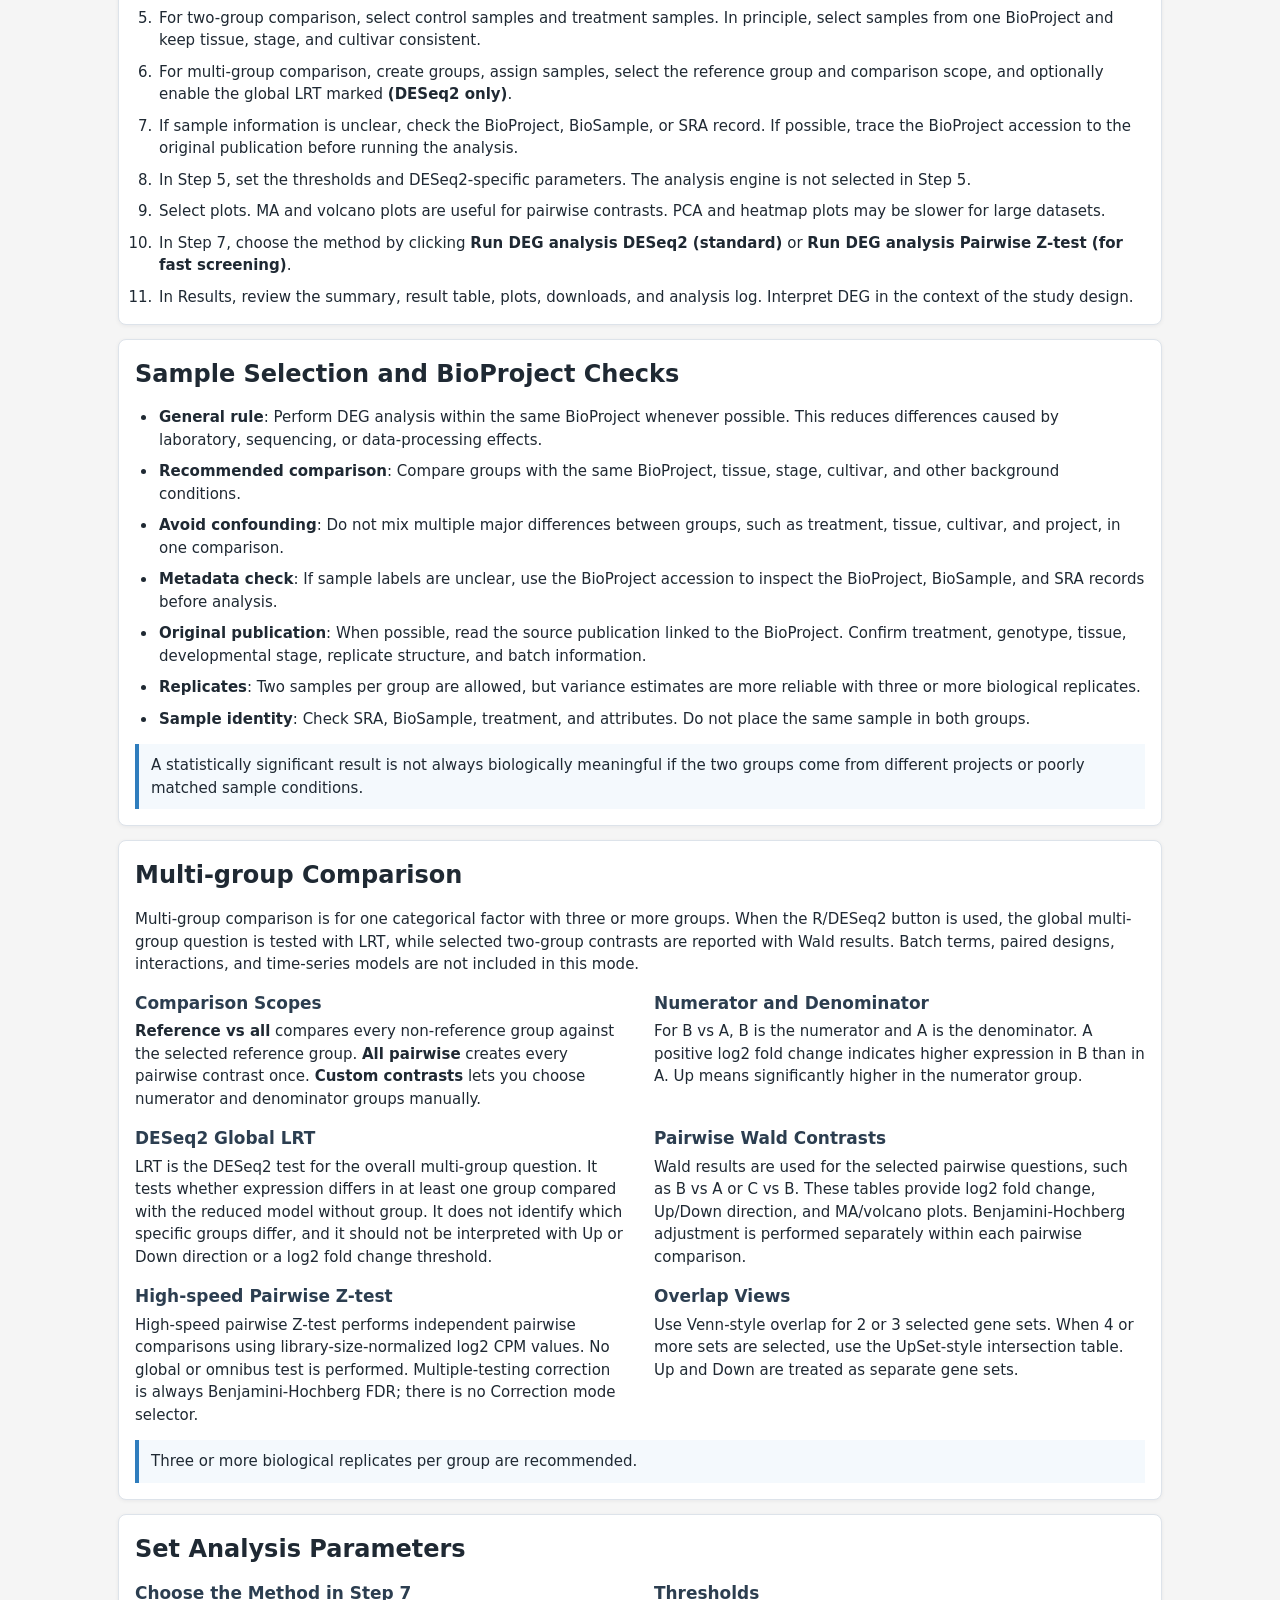
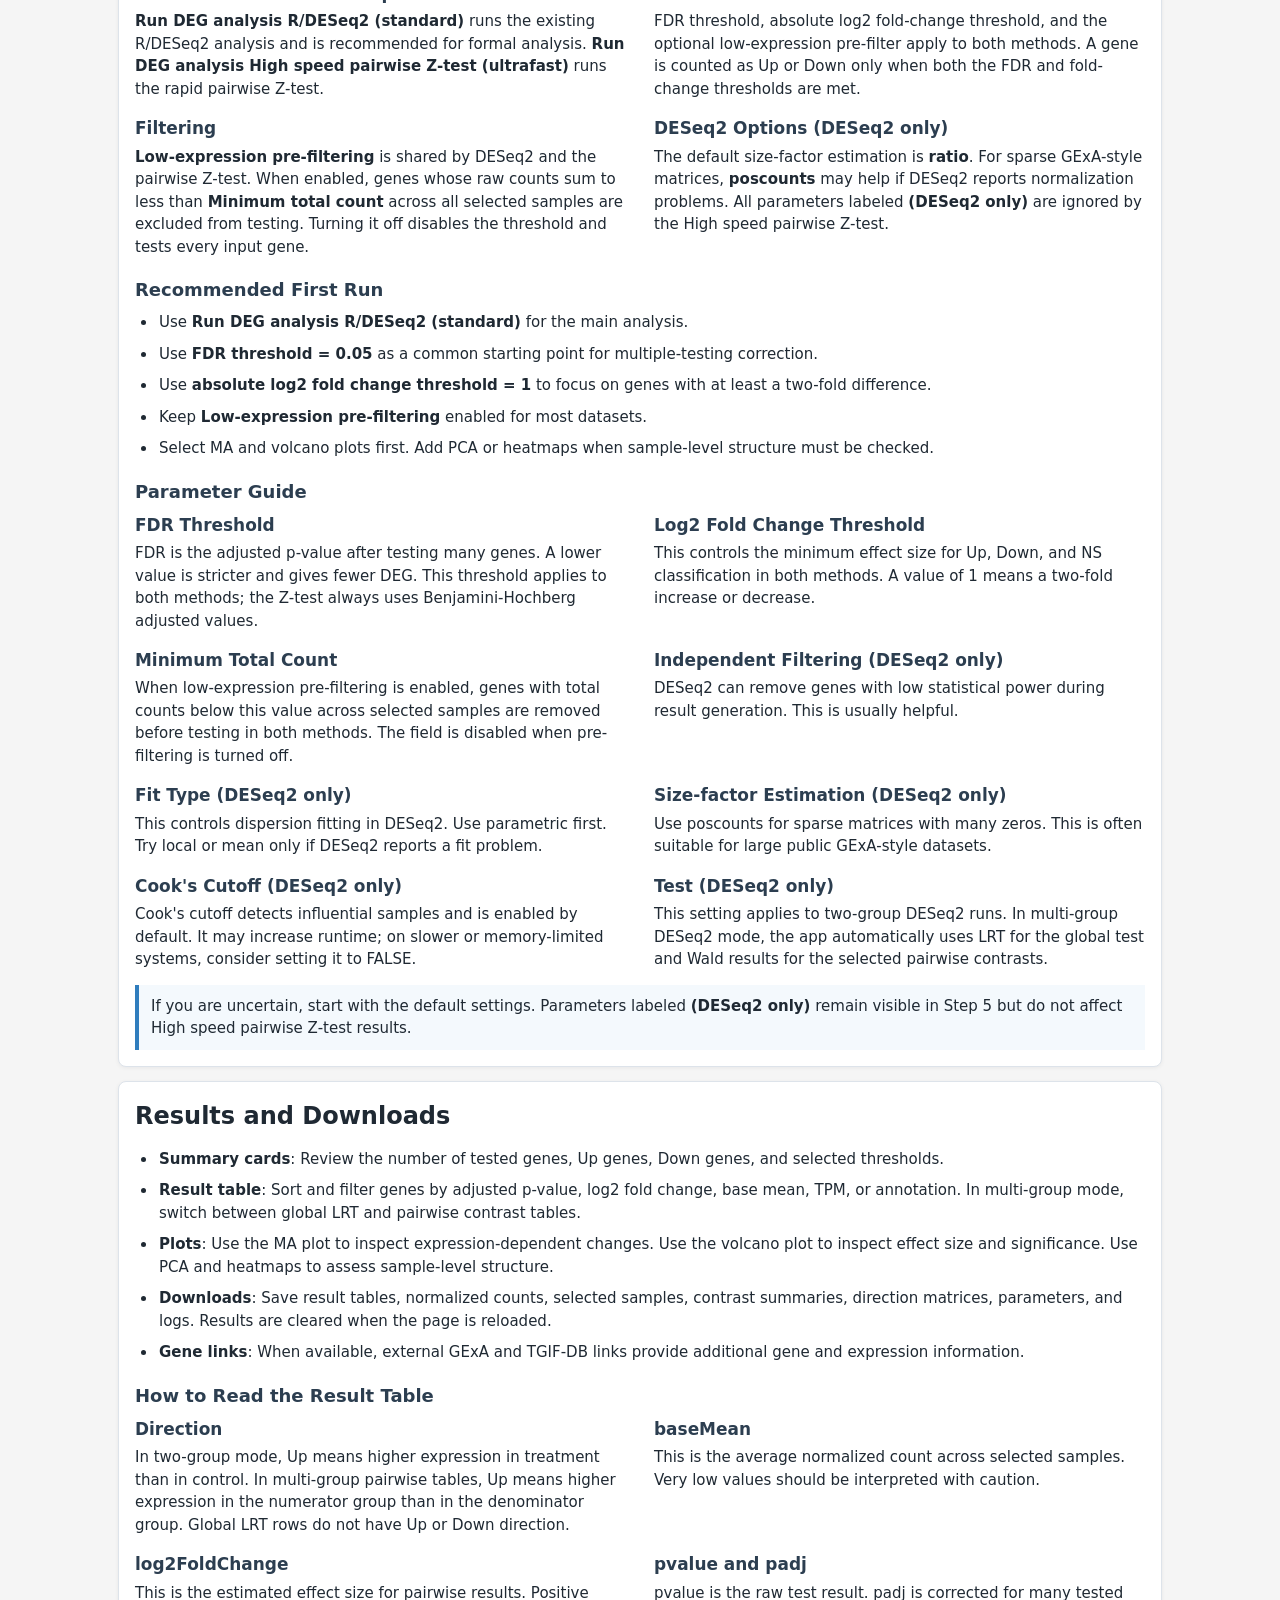
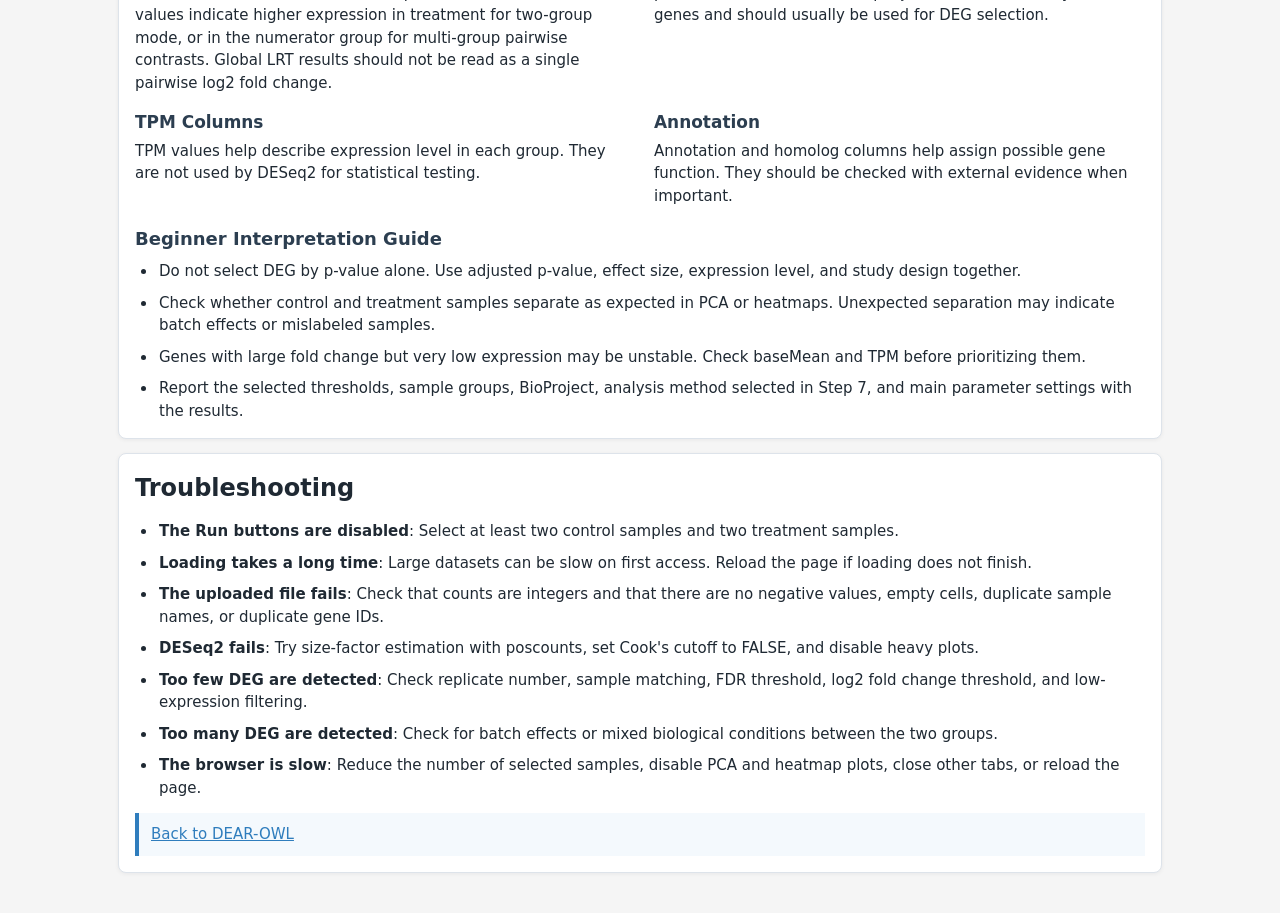
==== commit a69cb46f: "Refresh header branding and add owl artwork" ====
--- a/help.html
+++ b/help.html
@@ -11,13 +11,17 @@
     content="default-src 'self' data: blob:; script-src 'self' 'unsafe-eval' 'wasm-unsafe-eval'; worker-src 'self' blob:; connect-src 'self'; img-src 'self' data: blob:; style-src 'self';"
   >
   <title>Help | DEAR-OWL</title>
-  <link rel="stylesheet" href="./css/deseq-app.css?v=20260810-run-buttons">
+  <link rel="stylesheet" href="./css/deseq-app.css?v=20260813-header-layout-5">
 </head>
 <body class="help-page">
   <header class="site-header">
-    <div>
-      <h1>DEAR-OWL</h1>
-      <p>Analyze differential gene expression from GExA-style datasets or uploaded count matrices.</p>
+    <span class="site-dna-mark" aria-hidden="true">🧬</span>
+    <div class="site-brand-lockup">
+      <div class="site-brand">
+        <h1>DEAR-OWL</h1>
+        <p>Differential Expression Analysis Resource on the Web (Lite)</p>
+      </div>
+      <img class="site-owl-mark" src="./dear-owl.png" alt="">
     </div>
     <nav aria-label="Primary">
       <a href="./index.html">Home</a>
@@ -55,7 +59,7 @@
         <h2>Requirements</h2>
       </div>
       <ul class="manual-list">
-        <li><strong>Input data</strong>: Select a GExA dataset or upload a raw count matrix. The first column should contain gene IDs. The remaining columns should contain sample counts.</li>
+        <li><strong>Input data</strong>: Select a <a href="https://www.gexa.anesc.u-tokyo.ac.jp/">GExA</a> dataset or upload a raw count matrix. The first column should contain gene IDs. The remaining columns should contain sample counts.</li>
         <li><strong>GExA loading</strong>: Dataset selection streams the external count CSV once and stores its compressed response in the browser. The <strong>Data loading</strong> bar covers this transfer and metadata scan. Only sample metadata and gene order remain in memory; selected count rows are extracted from the cached CSV later.</li>
         <li><strong>Analysis preparation</strong>: After data loading reaches 100%, a separate bar reports browser storage, PostMessage-compatible webR and DESeq2 startup, R package loading, and final file verification. DEG analysis becomes available only after this second bar completes, and reuses the same ready runtime without starting webR again.</li>
         <li><strong>Uploaded files</strong>: Uploaded count matrices stay inside the browser and are not sent to the application server.</li>
--- a/css/deseq-app.css
+++ b/css/deseq-app.css
@@ -103,36 +103,78 @@
 }
 
 .site-header {
+  position: relative;
+  display: grid;
+  grid-template-columns: auto minmax(0, 1fr) auto;
+  align-items: center;
+  gap: 22px;
+  min-height: 142px;
+  border-radius: 18px 18px 0 0;
+  padding: 28px 40px 22px;
+  color: var(--header);
+  background: #fff;
+}
+
+.site-header::after {
+  position: absolute;
+  right: 40px;
+  bottom: 10px;
+  left: 40px;
+  height: 3px;
+  background: var(--accent);
+  content: "";
+}
+
+.site-brand {
+  display: flex;
+  flex: 0 1 auto;
+  flex-wrap: wrap;
+  align-items: baseline;
+  gap: 0 0.45rem;
+  min-width: 0;
+}
+
+.site-brand-lockup {
   display: flex;
   align-items: center;
-  justify-content: space-between;
   gap: 18px;
-  padding: 14px 24px;
-  color: #fff;
-  background: var(--header);
+  min-width: 0;
+  width: max-content;
+  max-width: 100%;
 }
 
 .site-header h1 {
   margin: 0;
-  font-size: 2.13rem;
+  color: var(--header);
+  font-size: clamp(1.65rem, 2.2vw, 2.5rem);
+  line-height: 1.2;
+}
+
+.site-header h1::after {
+  content: ":";
 }
 
 .site-header p {
-  margin: 3px 0 0;
-  color: rgba(255, 255, 255, 0.86);
-  font-size: 1rem;
+  margin: 0;
+  color: var(--header);
+  font-size: clamp(1.65rem, 2.2vw, 2.5rem);
+  font-weight: 700;
+  line-height: 1.2;
 }
 
 .site-header nav {
   display: flex;
+  grid-column: 3;
   gap: 16px;
+  justify-self: end;
   white-space: nowrap;
 }
 
 .site-header nav a {
-  color: #fff;
+  color: var(--header);
   font-size: 1.6rem;
-  font-weight: 700;
+  font-weight: 900;
+  letter-spacing: 0.01em;
   text-decoration: none;
 }
 
@@ -140,6 +182,17 @@
   text-decoration: underline;
   text-decoration-thickness: 2px;
   text-underline-offset: 5px;
+}
+
+.site-dna-mark {
+  font-size: 2.2rem;
+  line-height: 1;
+}
+
+.site-owl-mark {
+  width: 74px;
+  height: 78px;
+  object-fit: contain;
 }
 
 .app-shell {
@@ -1338,14 +1391,61 @@
 }
 
 @media (max-width: 720px) {
-  .site-header,
   .selector-heading {
     flex-direction: column;
     align-items: flex-start;
   }
 
+  .site-header {
+    grid-template-columns: auto minmax(0, 1fr);
+    gap: 14px;
+    min-height: 0;
+    padding: 22px 18px 18px;
+  }
+
+  .site-header::after {
+    right: 18px;
+    bottom: 8px;
+    left: 18px;
+  }
+
+  .site-brand {
+    grid-column: 2;
+    grid-row: 1;
+    display: block;
+  }
+
+  .site-brand-lockup {
+    display: contents;
+  }
+
+  .site-header h1,
+  .site-header p {
+    font-size: 1.55rem;
+  }
+
   .site-header nav {
+    grid-column: 2;
+    grid-row: 2;
     flex-wrap: wrap;
+  }
+
+  .site-header nav a {
+    font-size: 1.1rem;
+  }
+
+  .site-dna-mark {
+    grid-column: 1;
+    grid-row: 1;
+    align-self: start;
+    font-size: 1.8rem;
+  }
+
+  .site-owl-mark {
+    grid-column: 1;
+    grid-row: 2;
+    width: 54px;
+    height: 58px;
   }
 
   .status-strip,
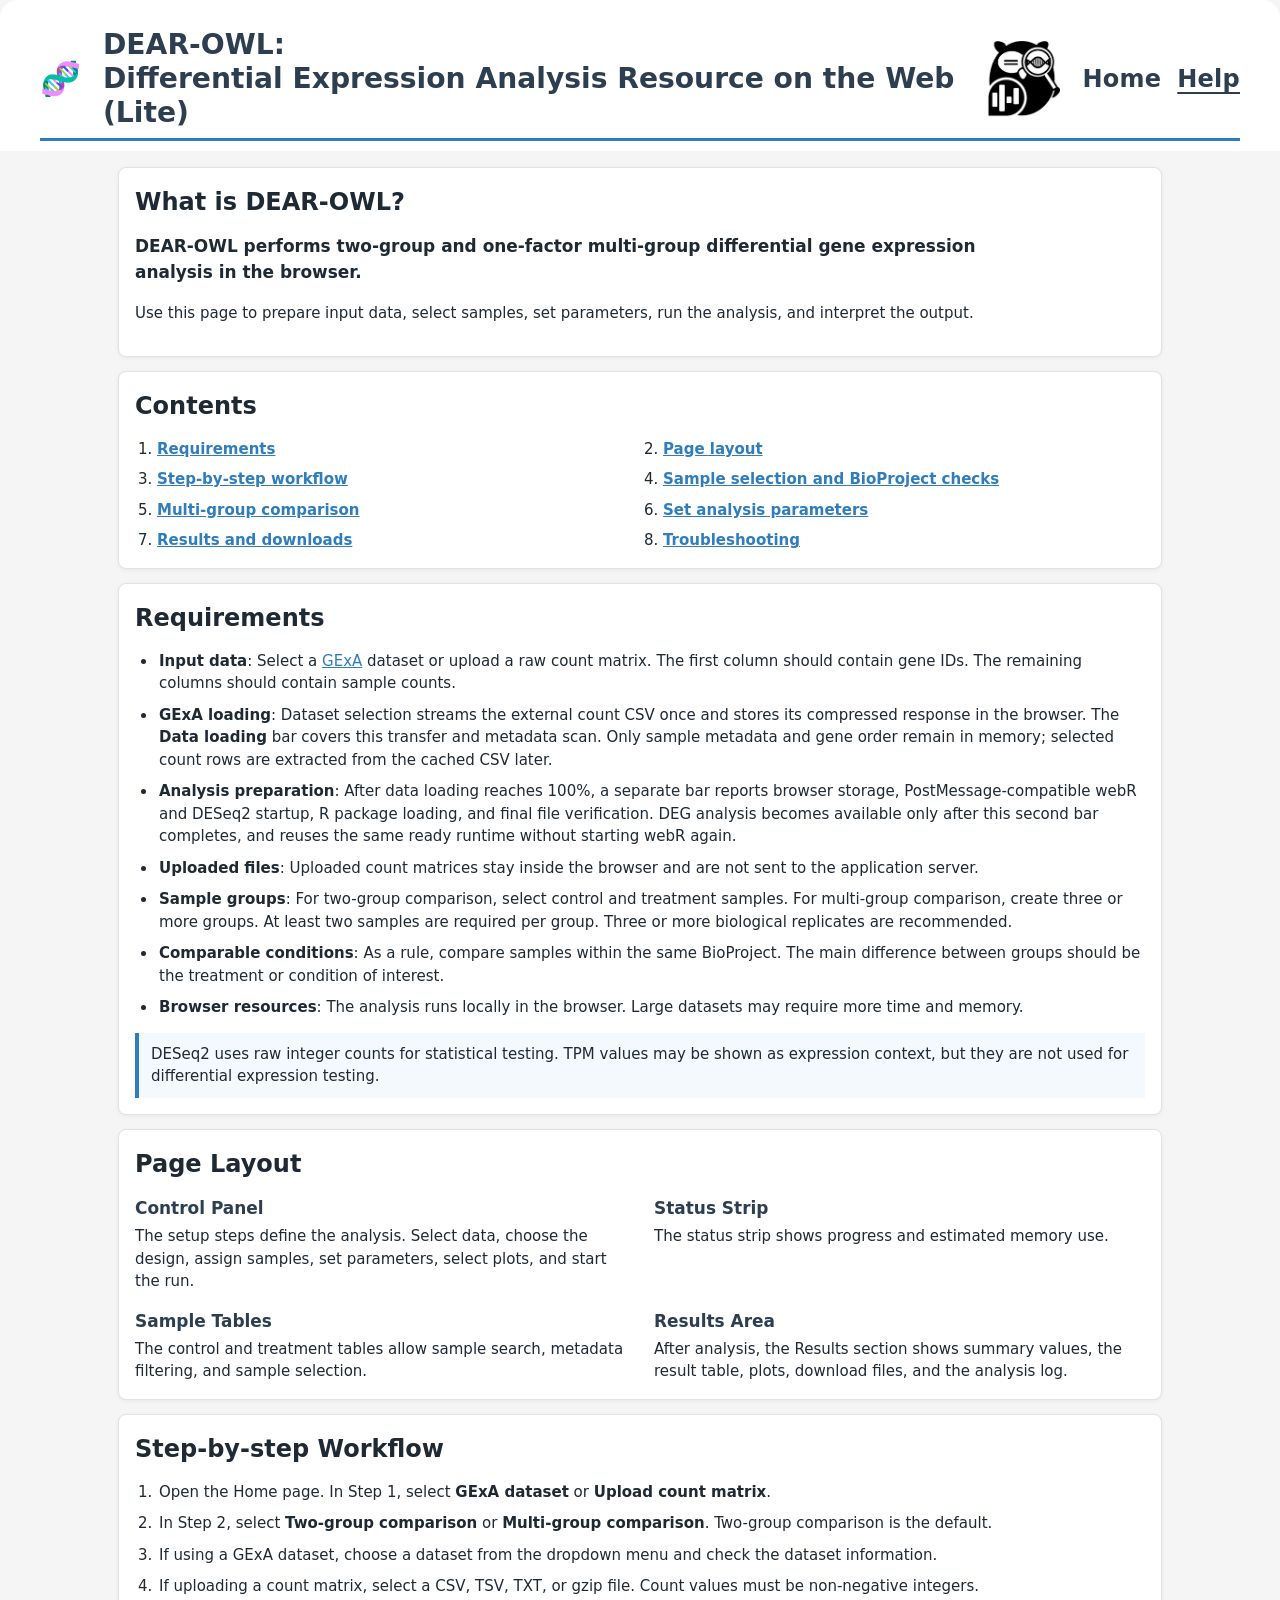
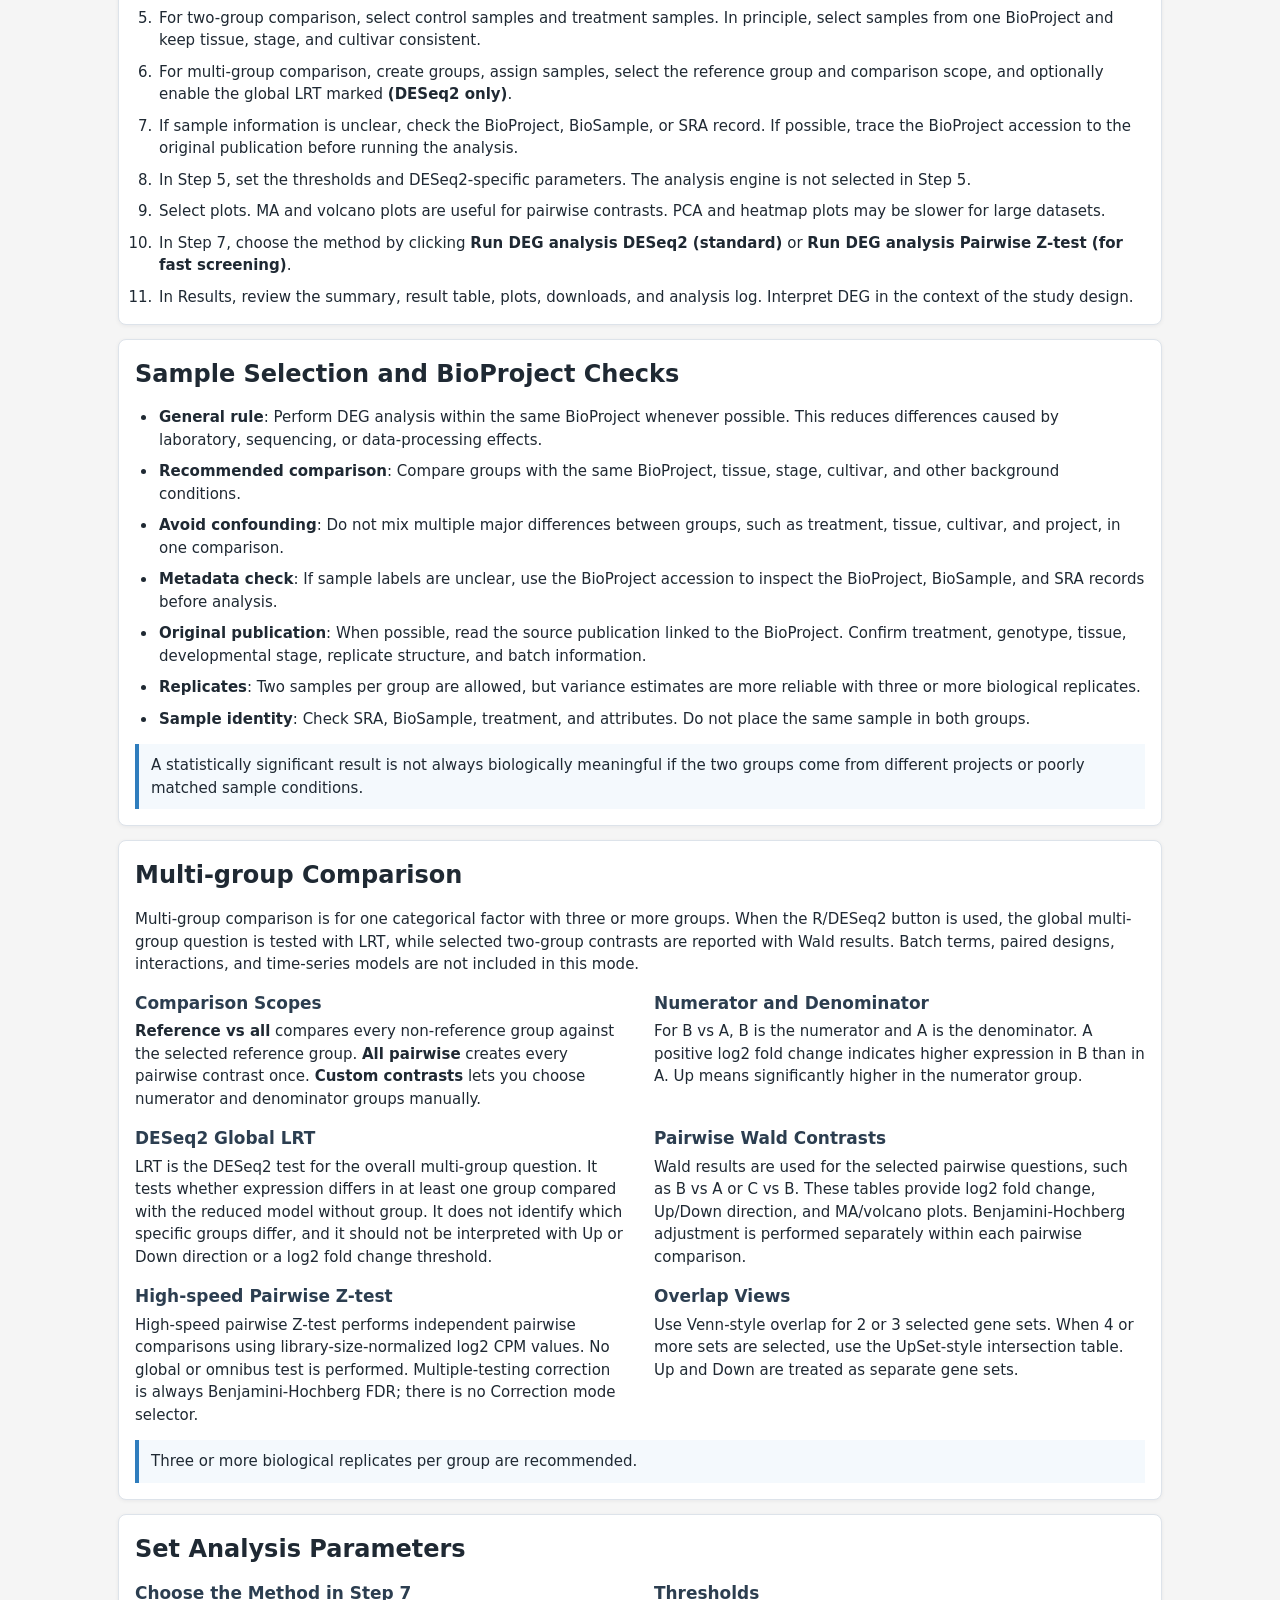
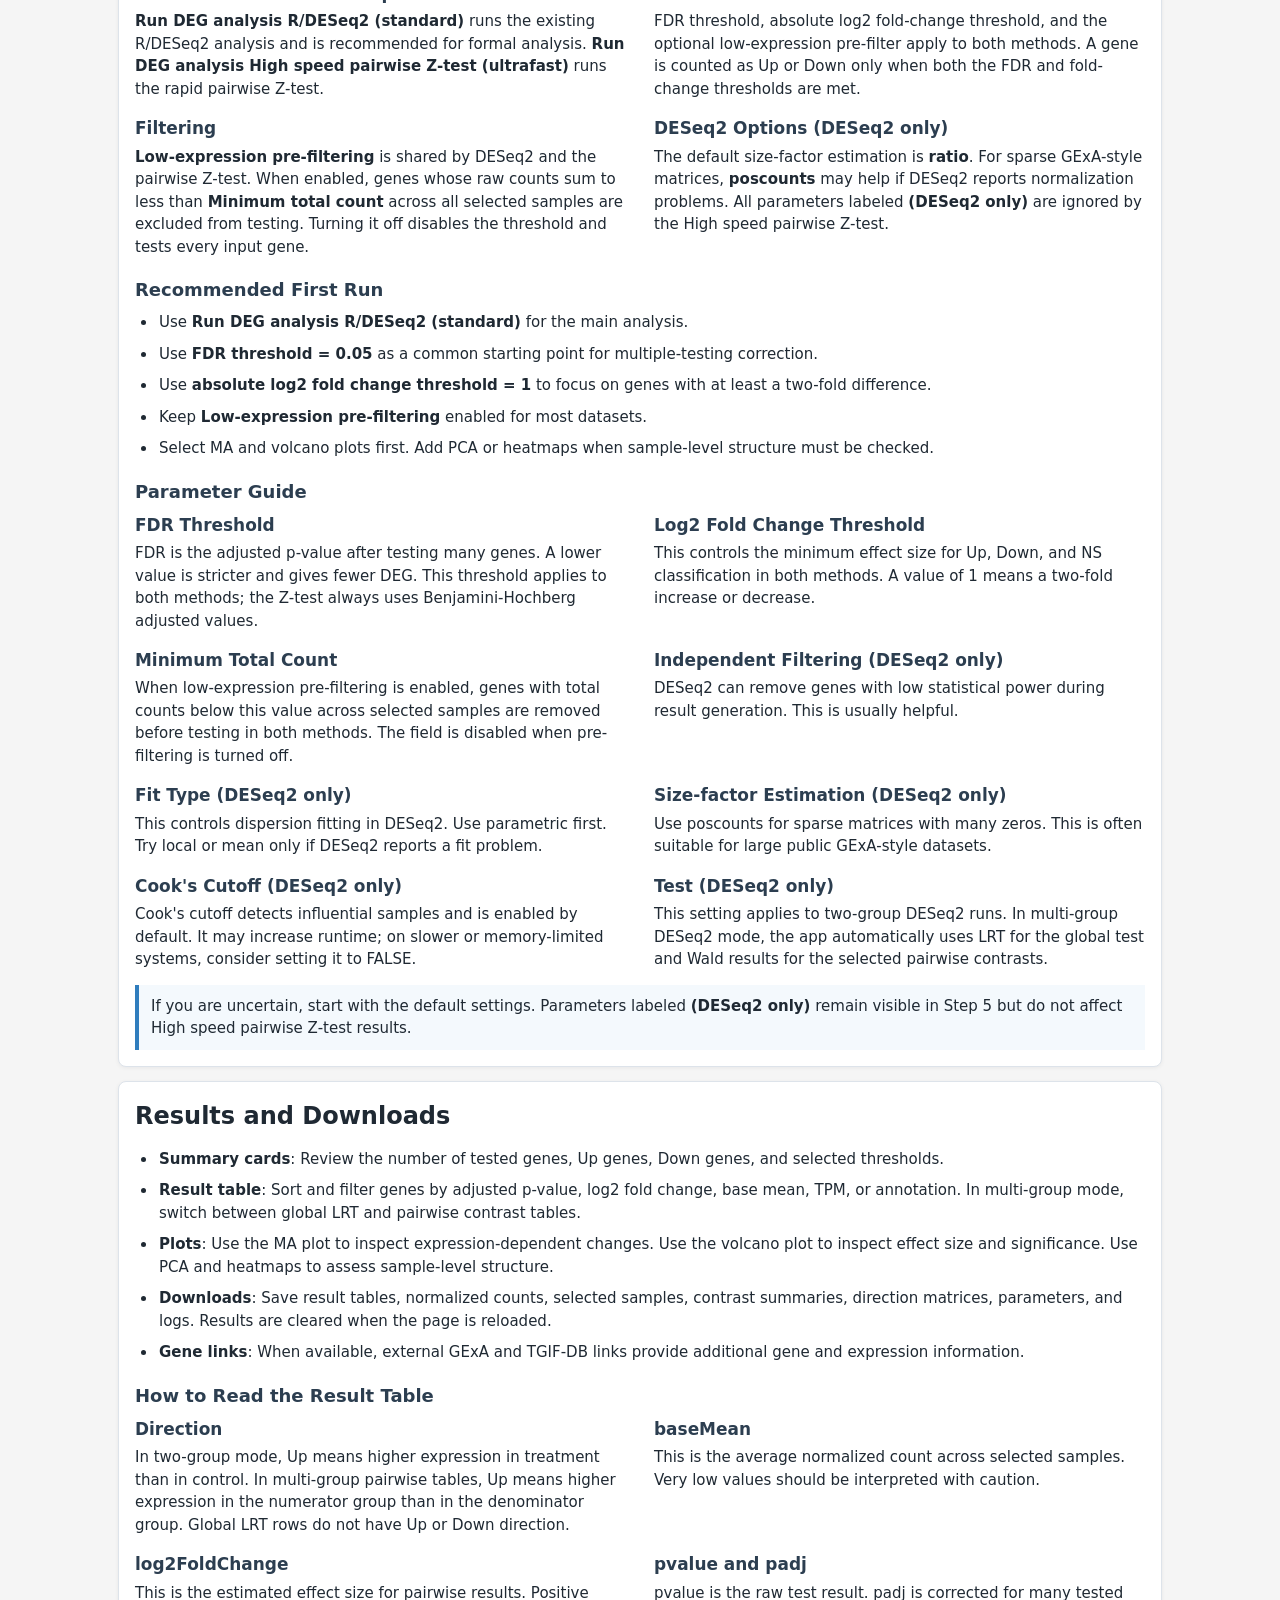
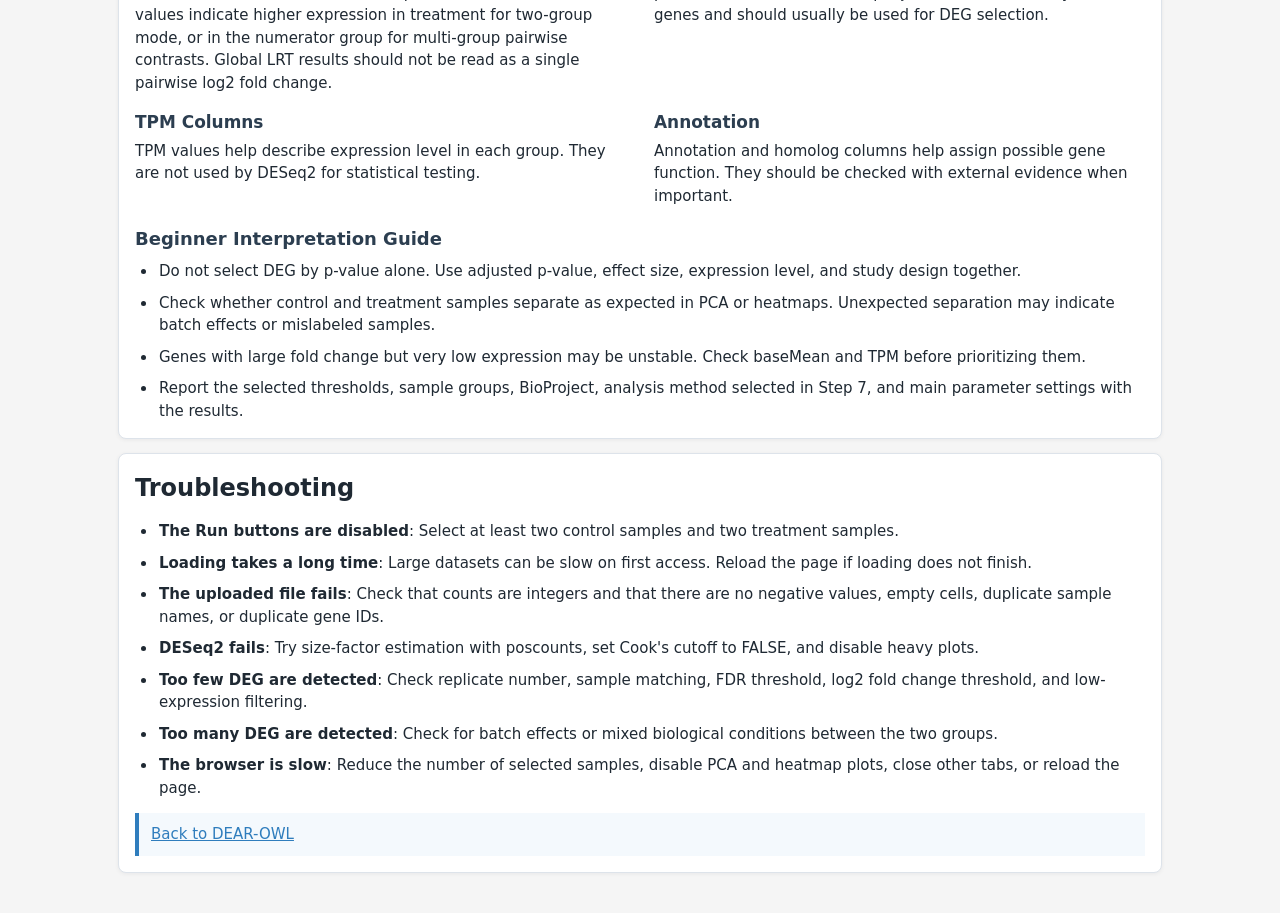
==== commit 73cce71f: "Sync latest DEAR-OWL page metadata" ====
--- a/help.html
+++ b/help.html
@@ -1,6 +1,7 @@
 <!doctype html>
 <html lang="en">
 <head>
+  <link rel="icon" type="image/png" href="dear-owl.png">
   <meta charset="UTF-8">
   <meta
     name="viewport"
@@ -32,7 +33,7 @@
   <main class="app-shell help-manual">
     <section class="step-card help-intro">
       <div class="step-head">
-        <h2>Manual</h2>
+        <h2>What is DEAR-OWL?</h2>
       </div>
       <p class="manual-lead">DEAR-OWL performs two-group and one-factor multi-group differential gene expression analysis in the browser.</p>
       <p>Use this page to prepare input data, select samples, set parameters, run the analysis, and interpret the output.</p>
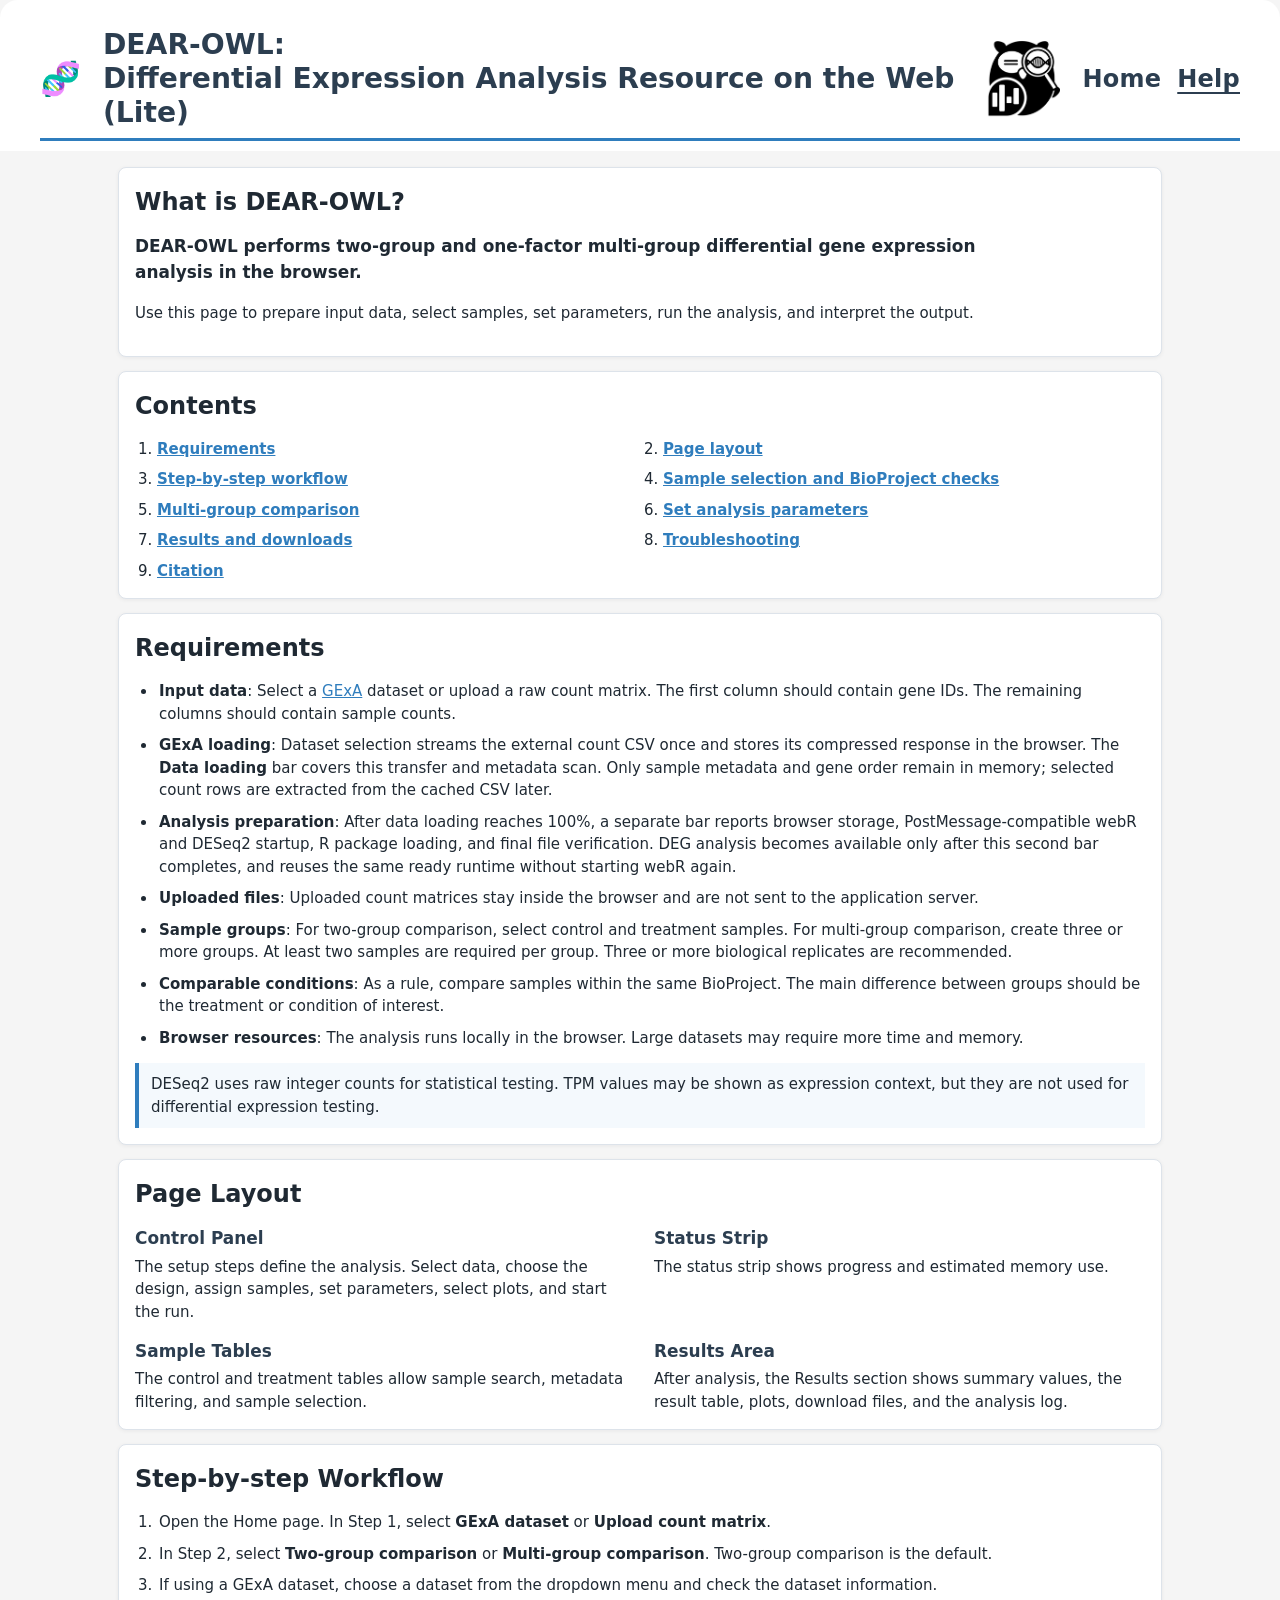
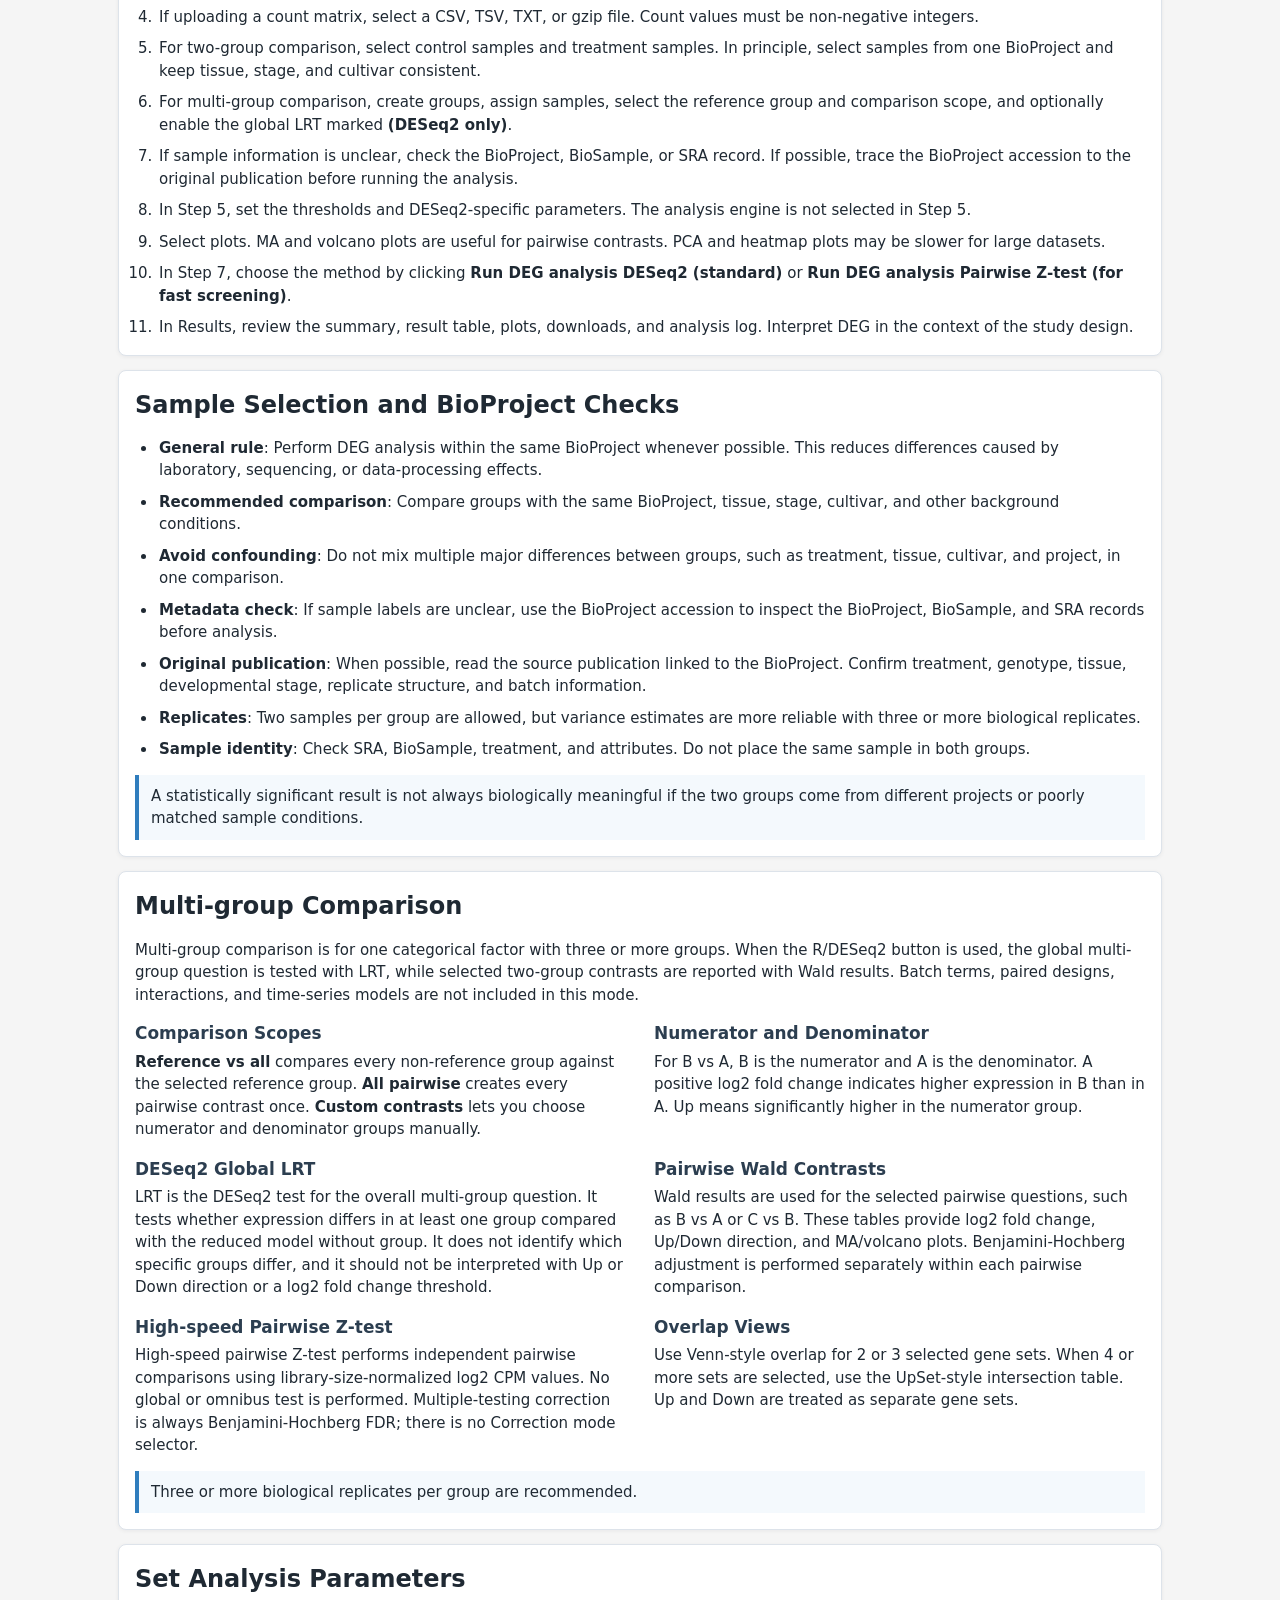
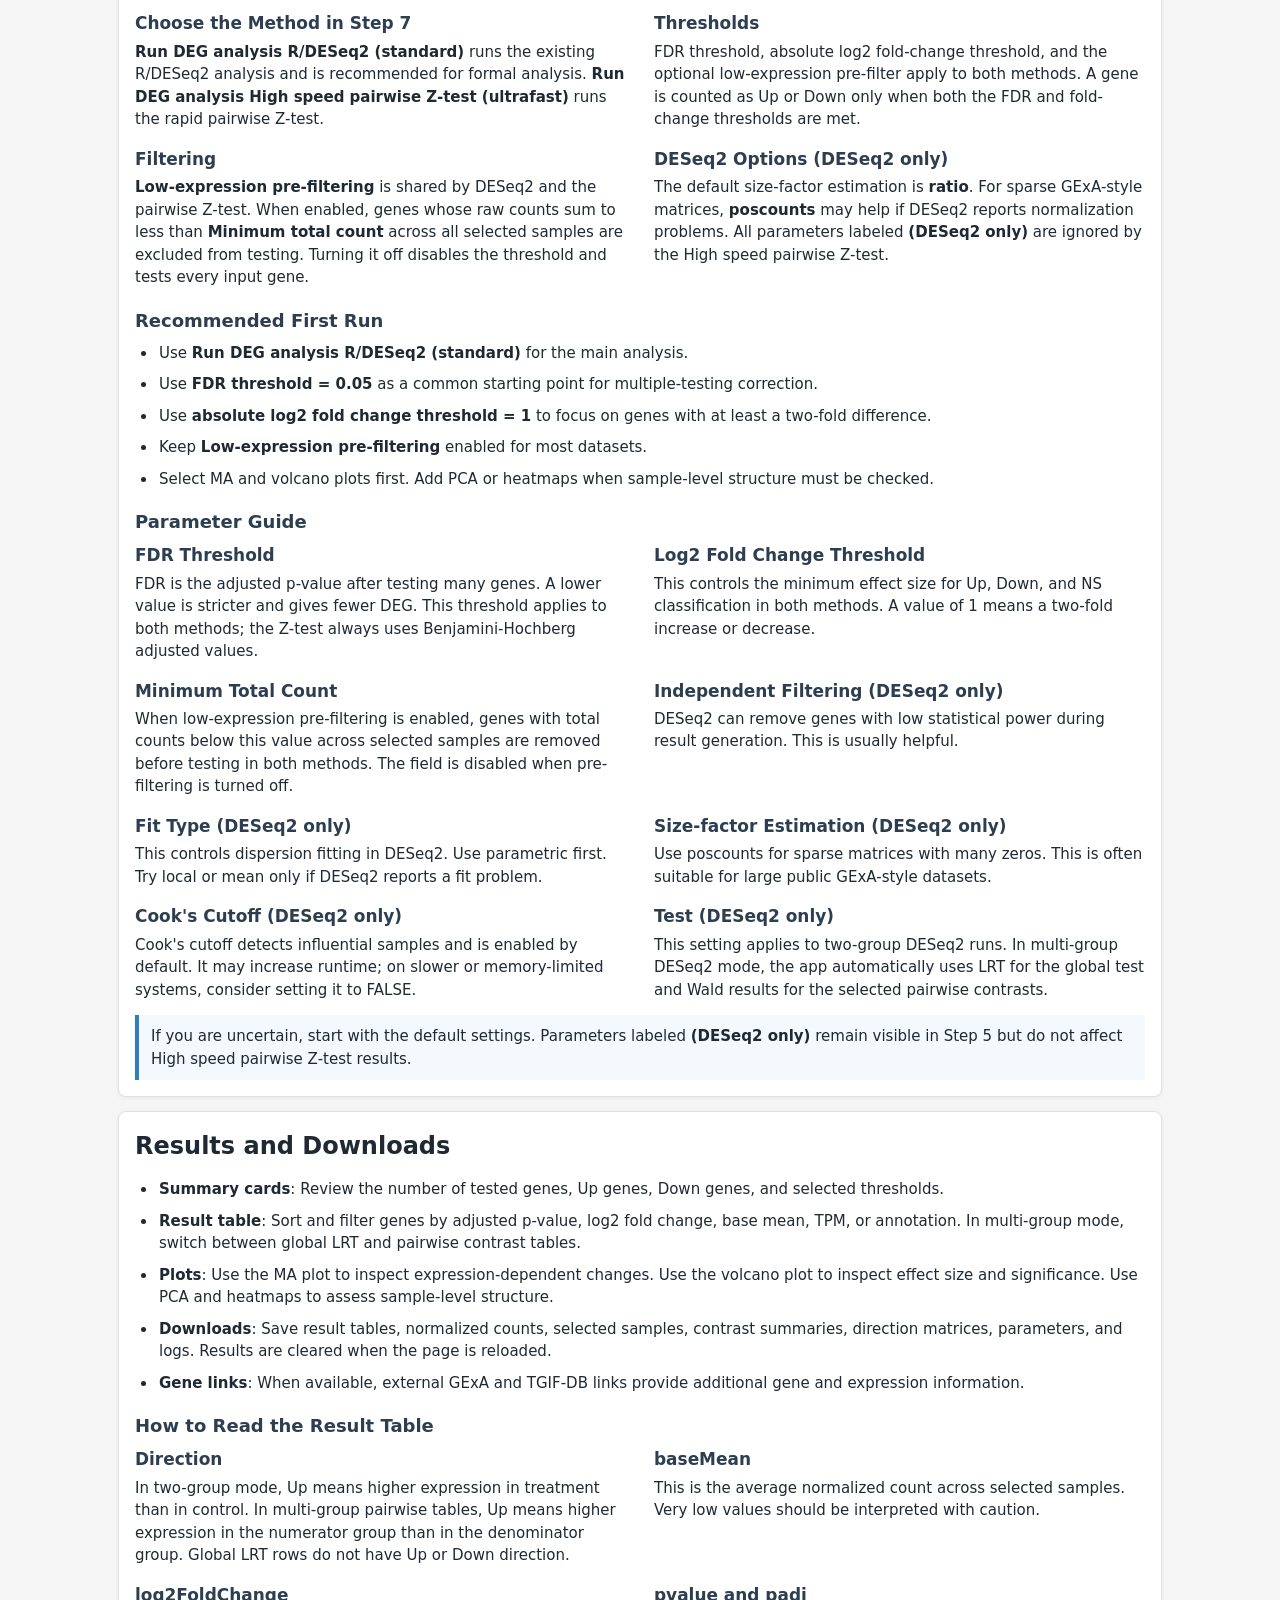
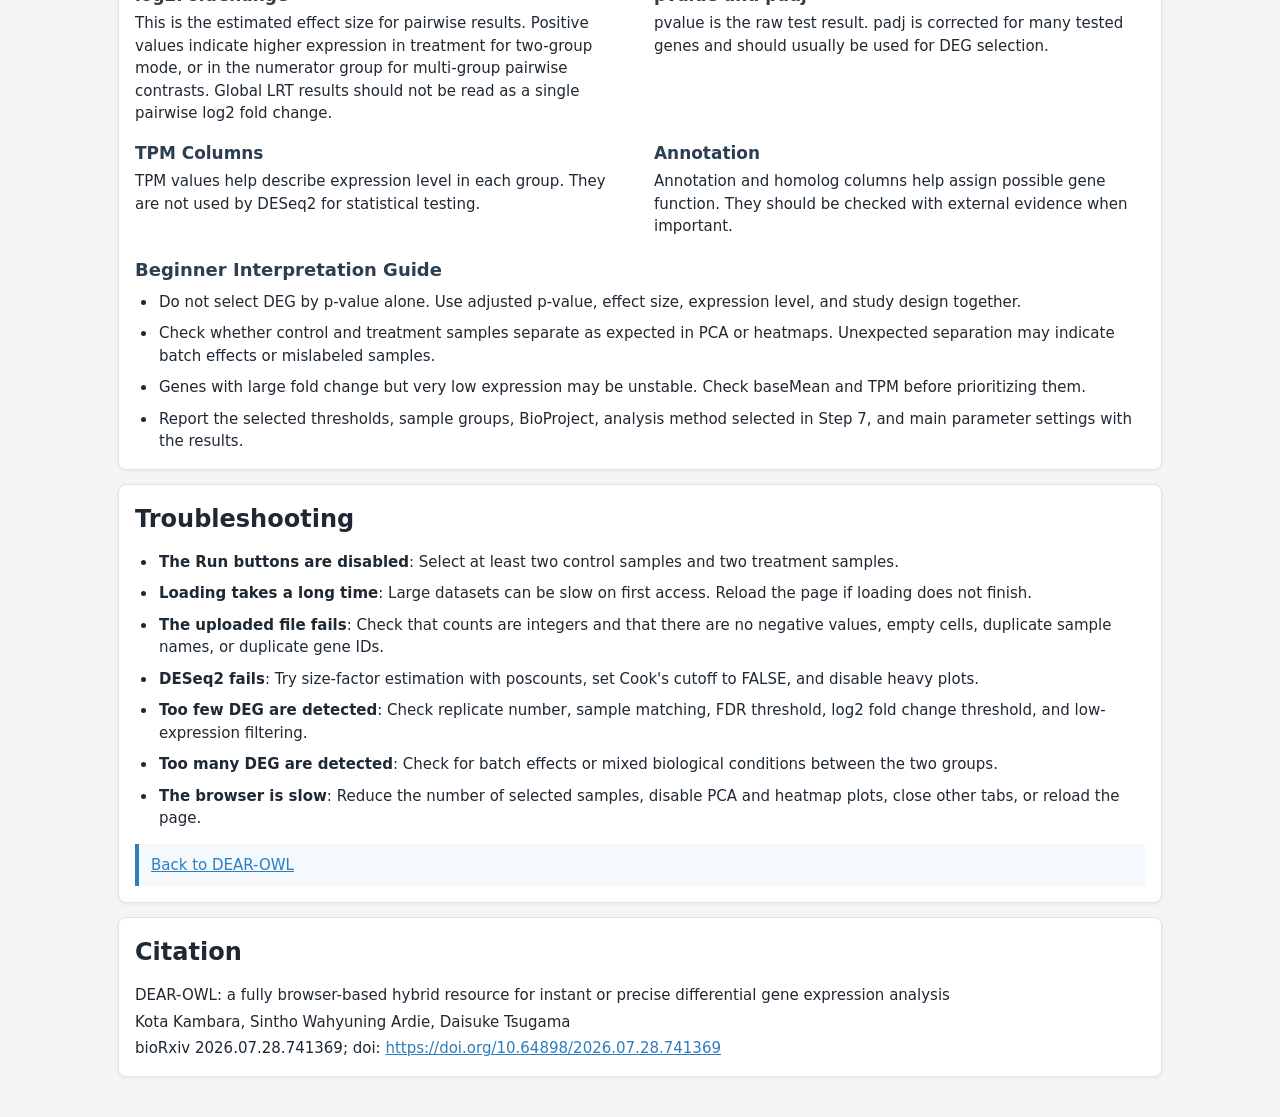
==== commit cd43da62: "Add MIT license and citation details" ====
--- a/help.html
+++ b/help.html
@@ -52,6 +52,7 @@
         <li><a href="#parameters">Set analysis parameters</a></li>
         <li><a href="#results">Results and downloads</a></li>
         <li><a href="#troubleshooting">Troubleshooting</a></li>
+        <li><a href="#citation">Citation</a></li>
       </ol>
     </section>
 
@@ -294,6 +295,17 @@
       </ul>
       <p class="manual-note"><a href="./index.html">Back to DEAR-OWL</a></p>
     </section>
+
+    <section id="citation" class="step-card">
+      <div class="step-head">
+        <h2>Citation</h2>
+      </div>
+      <div class="citation-details">
+        <p>DEAR-OWL: a fully browser-based hybrid resource for instant or precise differential gene expression analysis</p>
+        <p>Kota Kambara, Sintho Wahyuning Ardie, Daisuke Tsugama</p>
+        <p>bioRxiv 2026.07.28.741369; doi: <a href="https://doi.org/10.64898/2026.07.28.741369">https://doi.org/10.64898/2026.07.28.741369</a></p>
+      </div>
+    </section>
   </main>
 </body>
 </html>
--- a/css/deseq-app.css
+++ b/css/deseq-app.css
@@ -1379,6 +1379,15 @@
   background: #f4f9fd;
 }
 
+.citation-details {
+  display: grid;
+  gap: 4px;
+}
+
+.citation-details p {
+  margin: 0;
+}
+
 @media (max-width: 980px) {
   .status-strip,
   .parameter-grid,
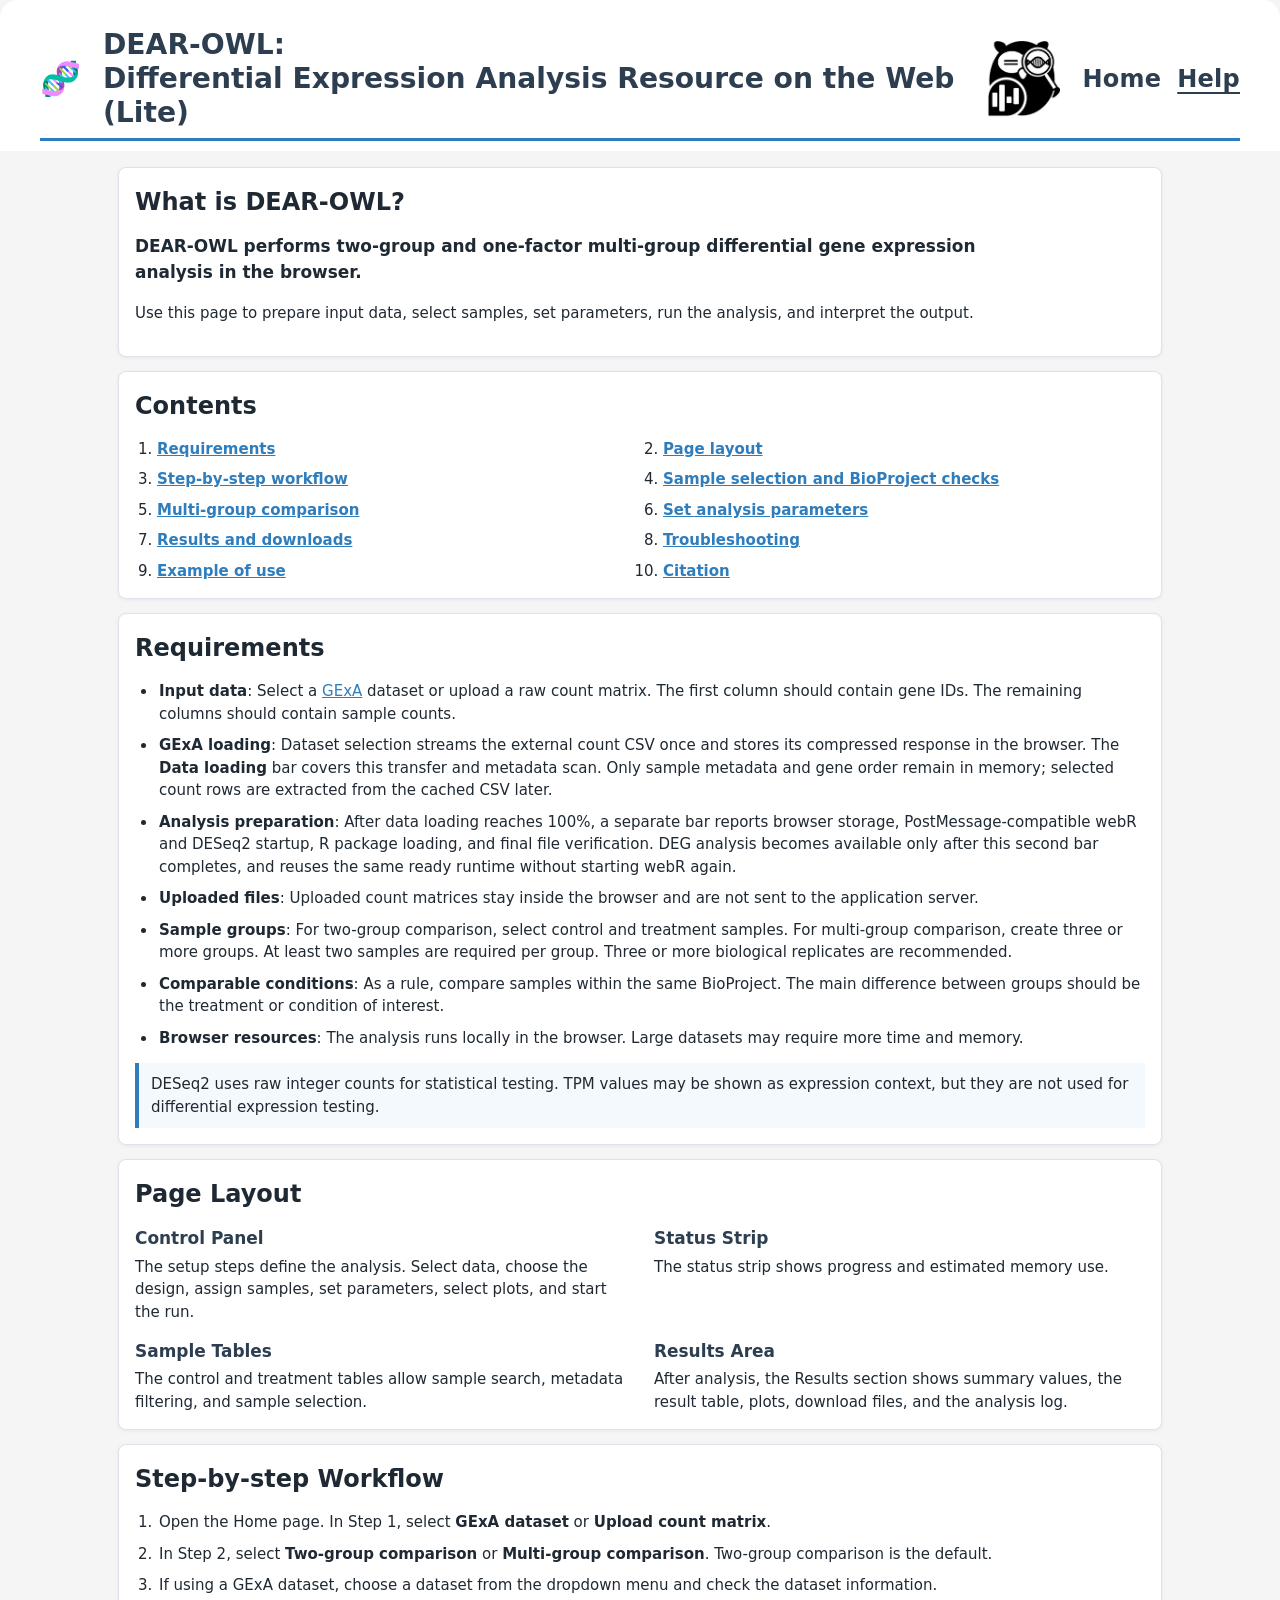
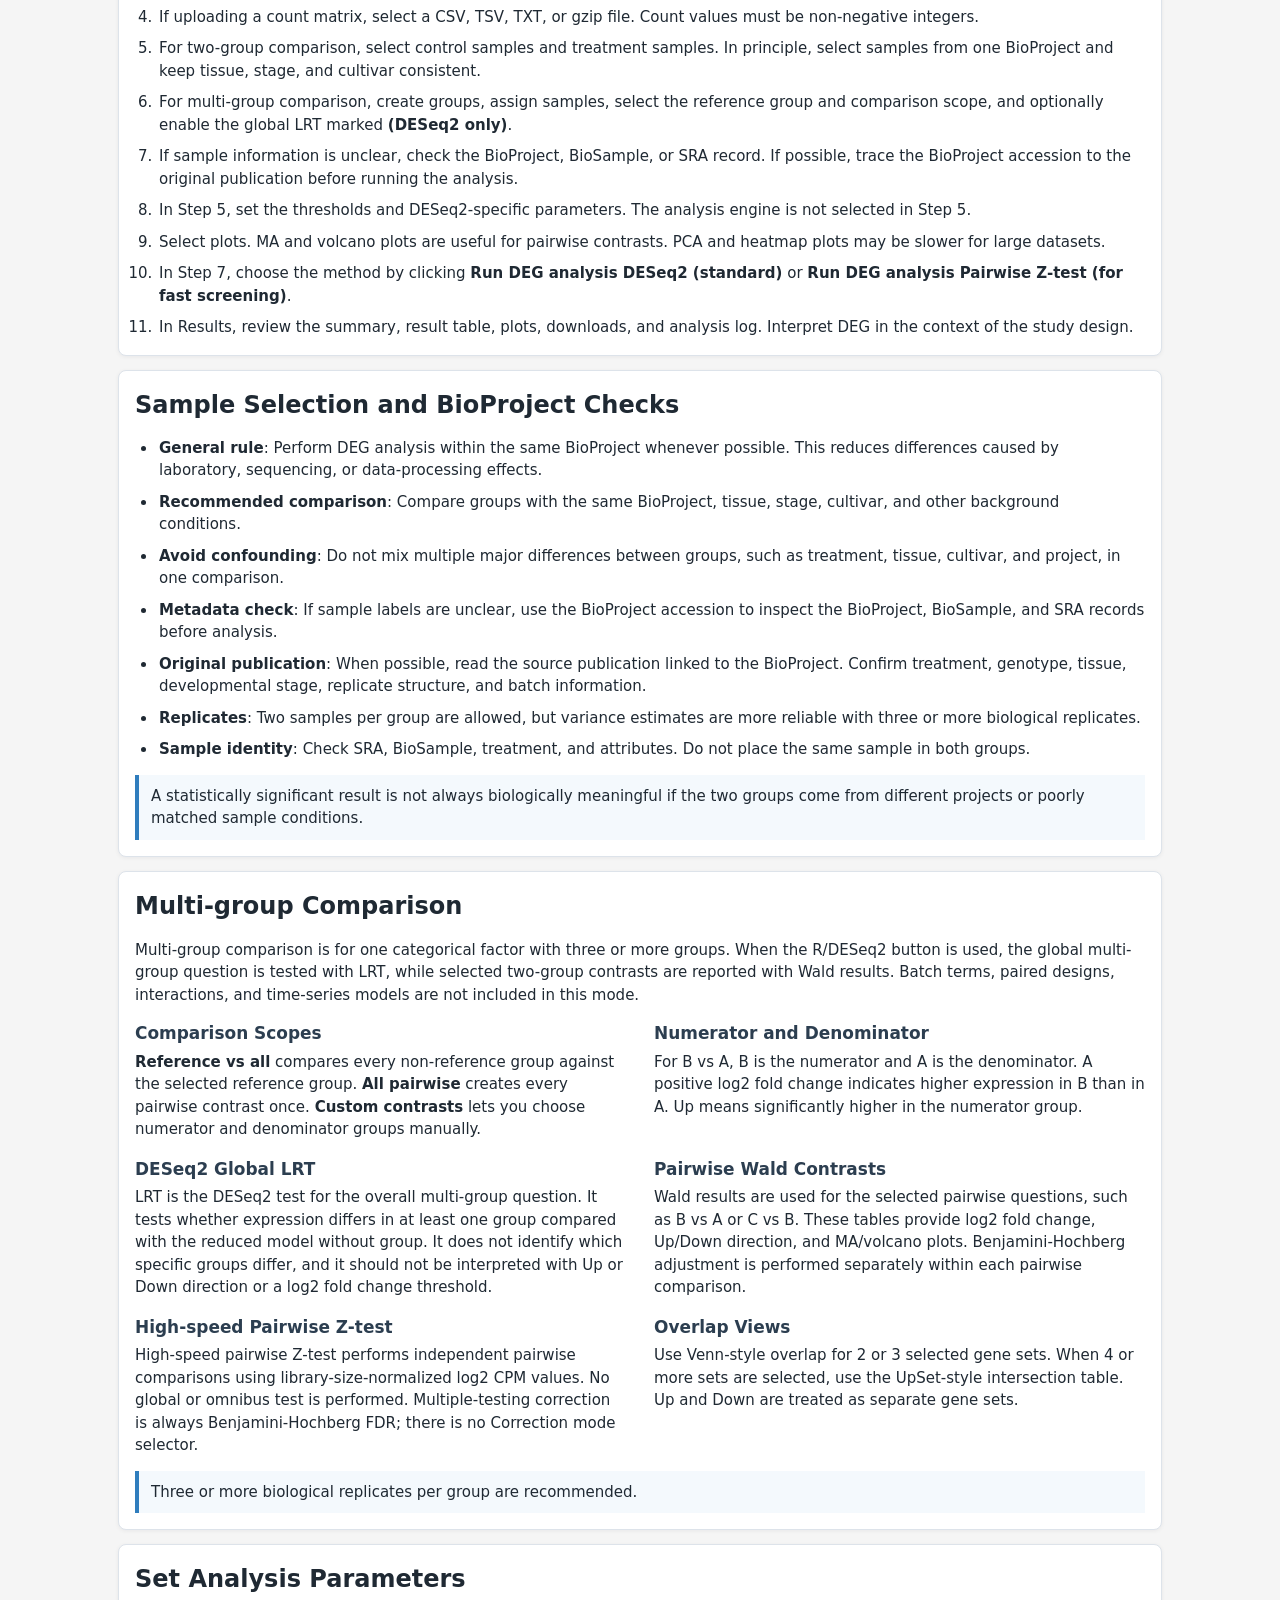
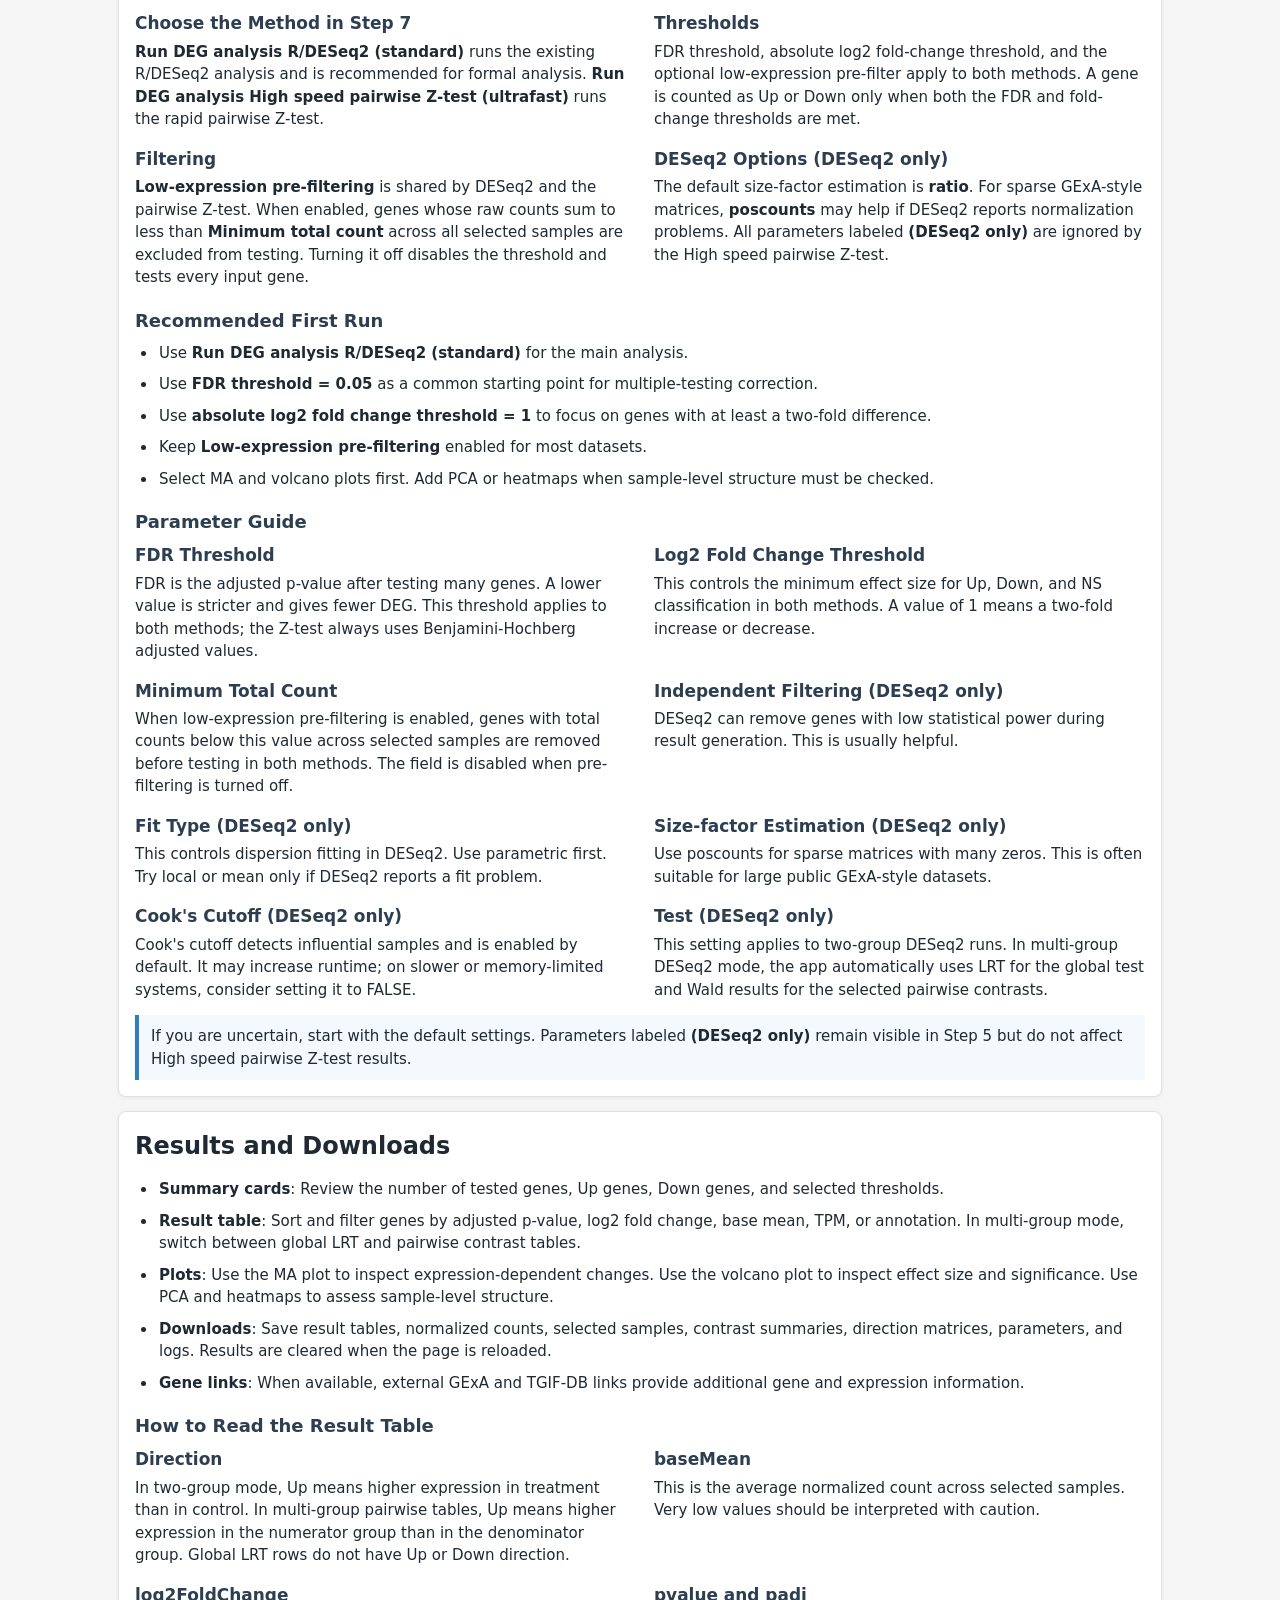
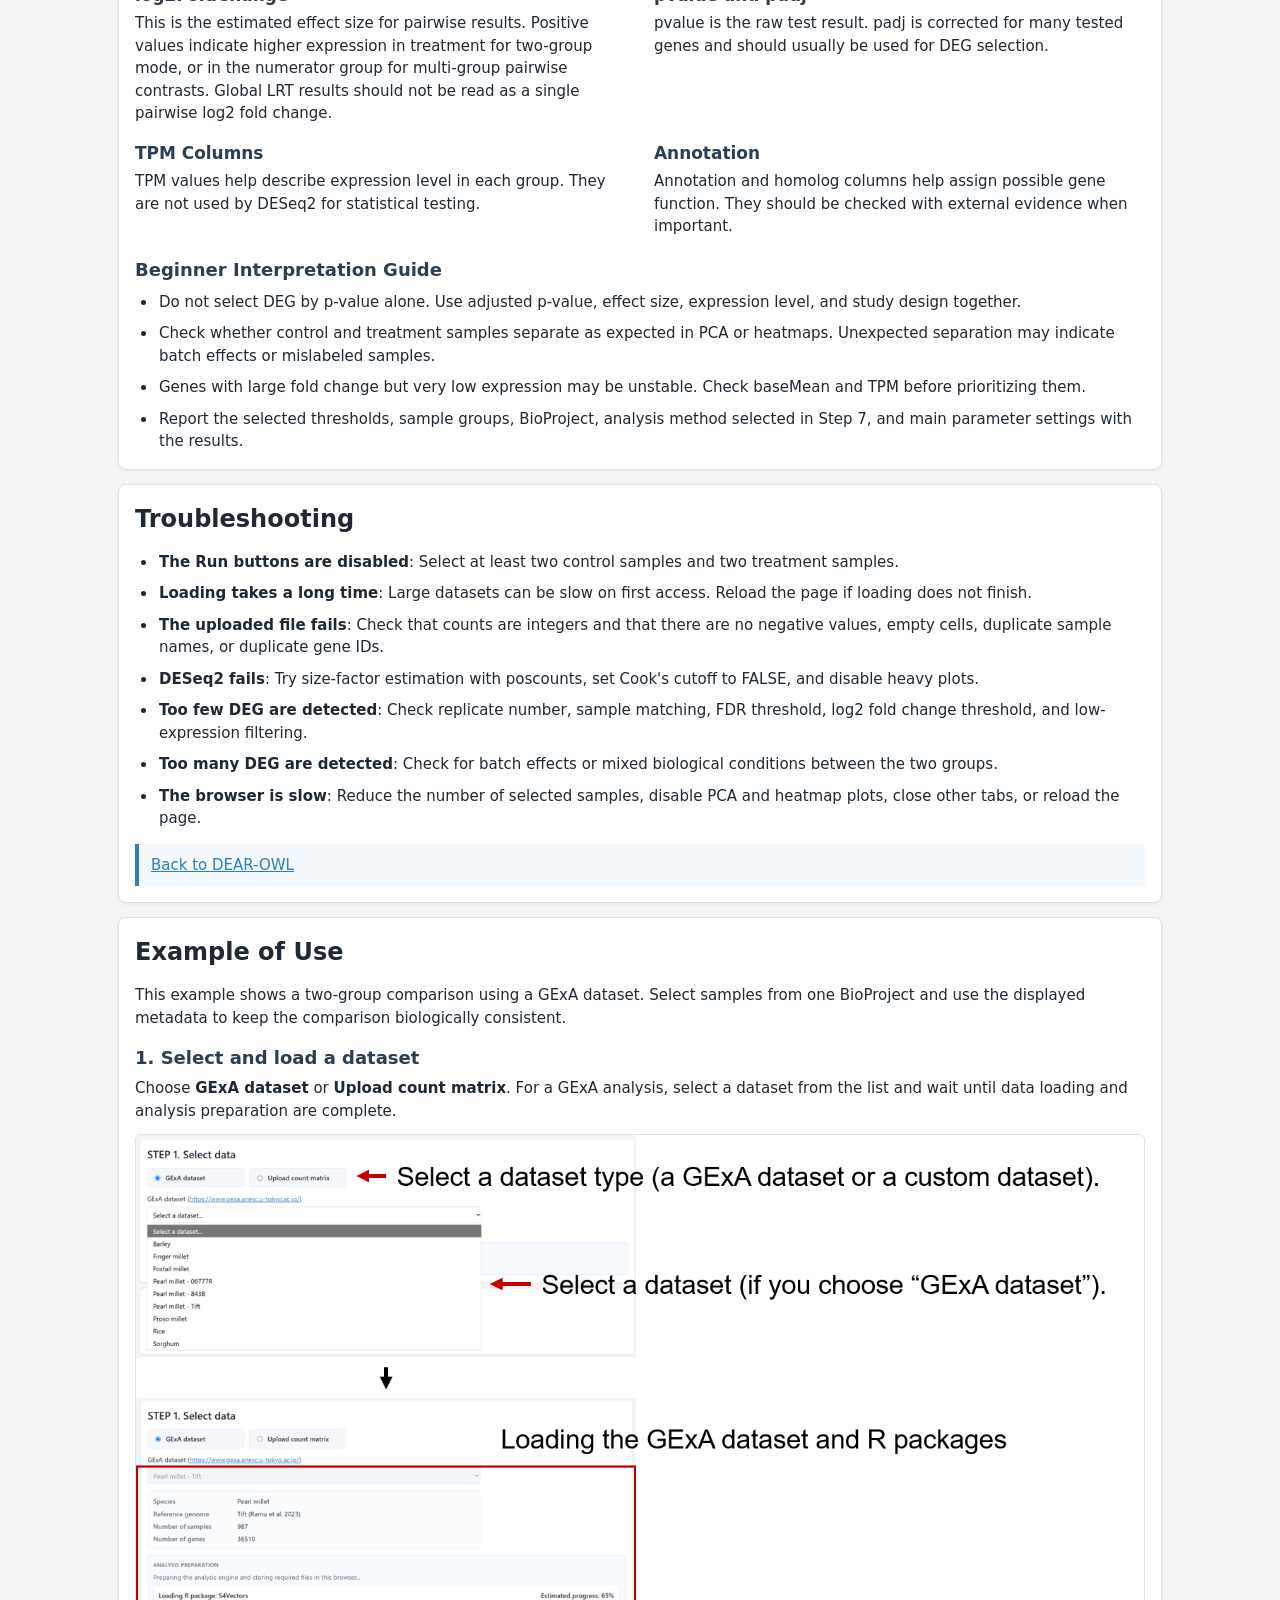
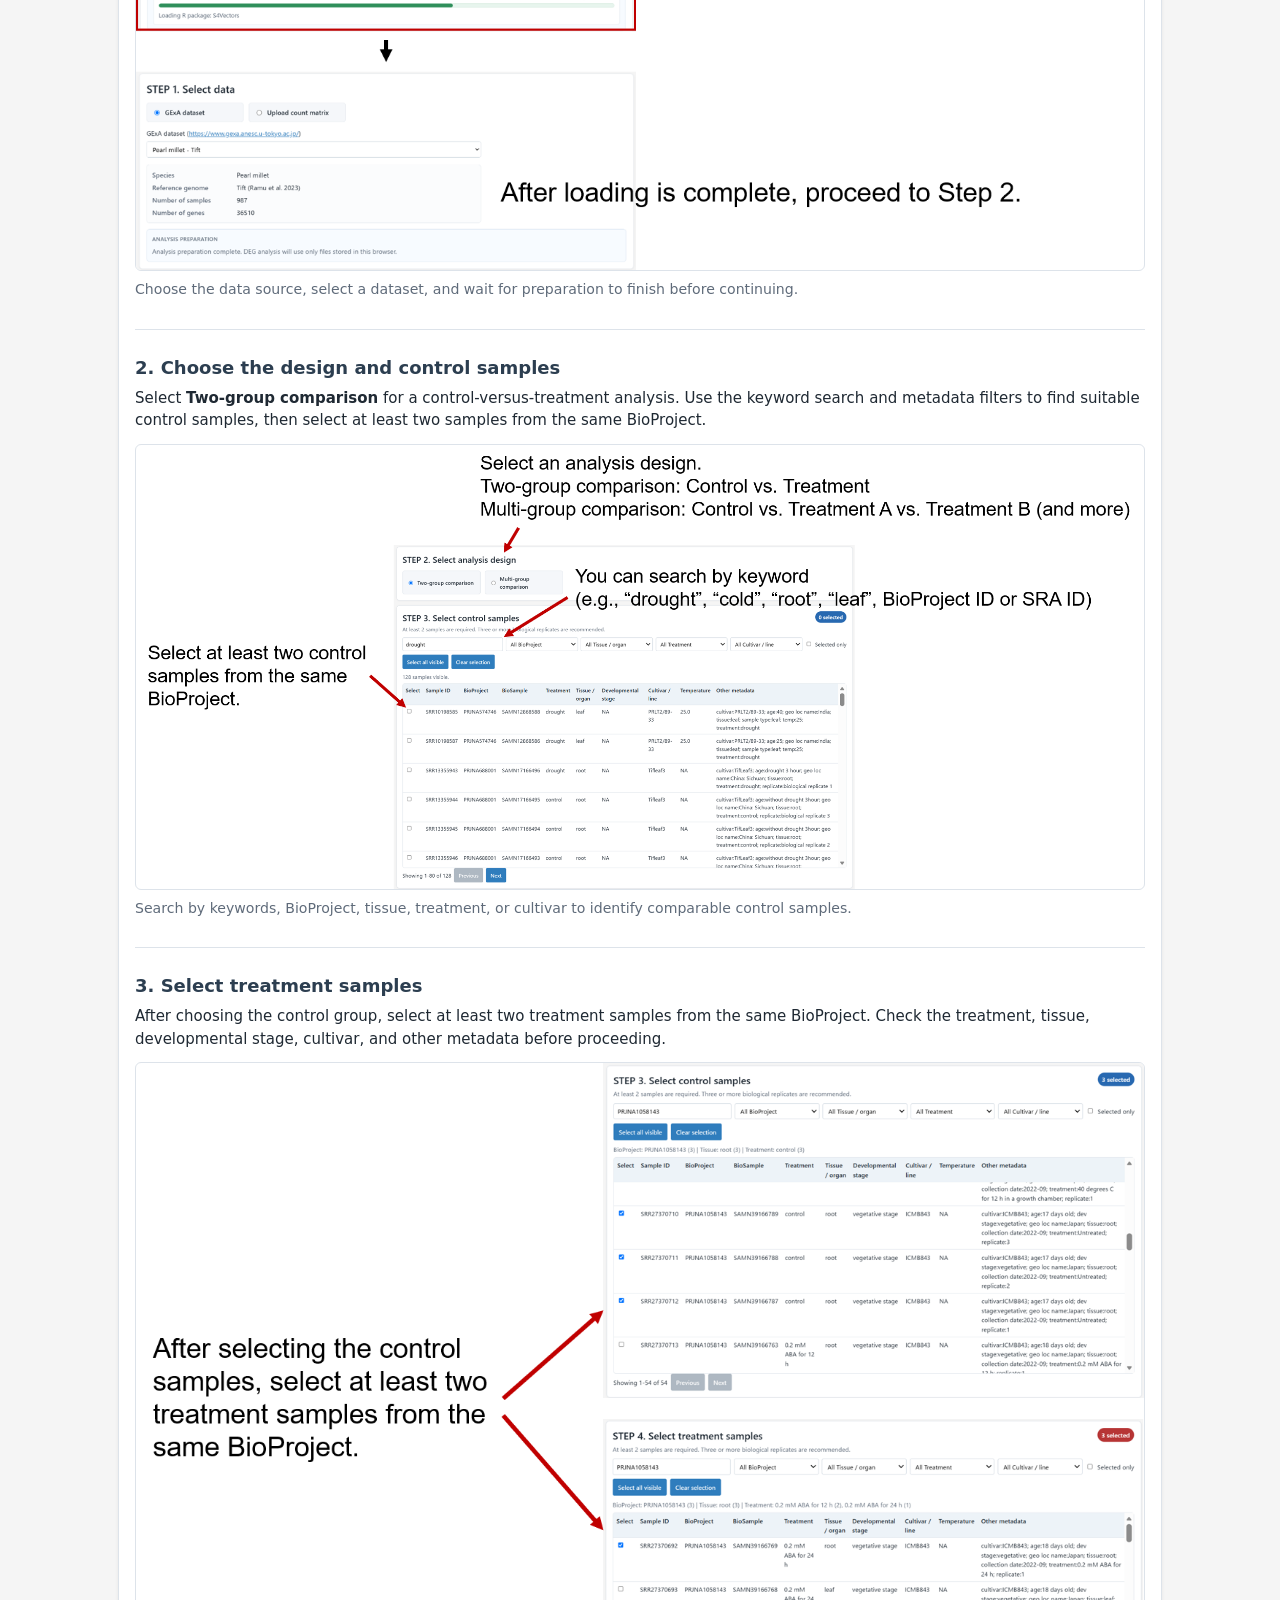
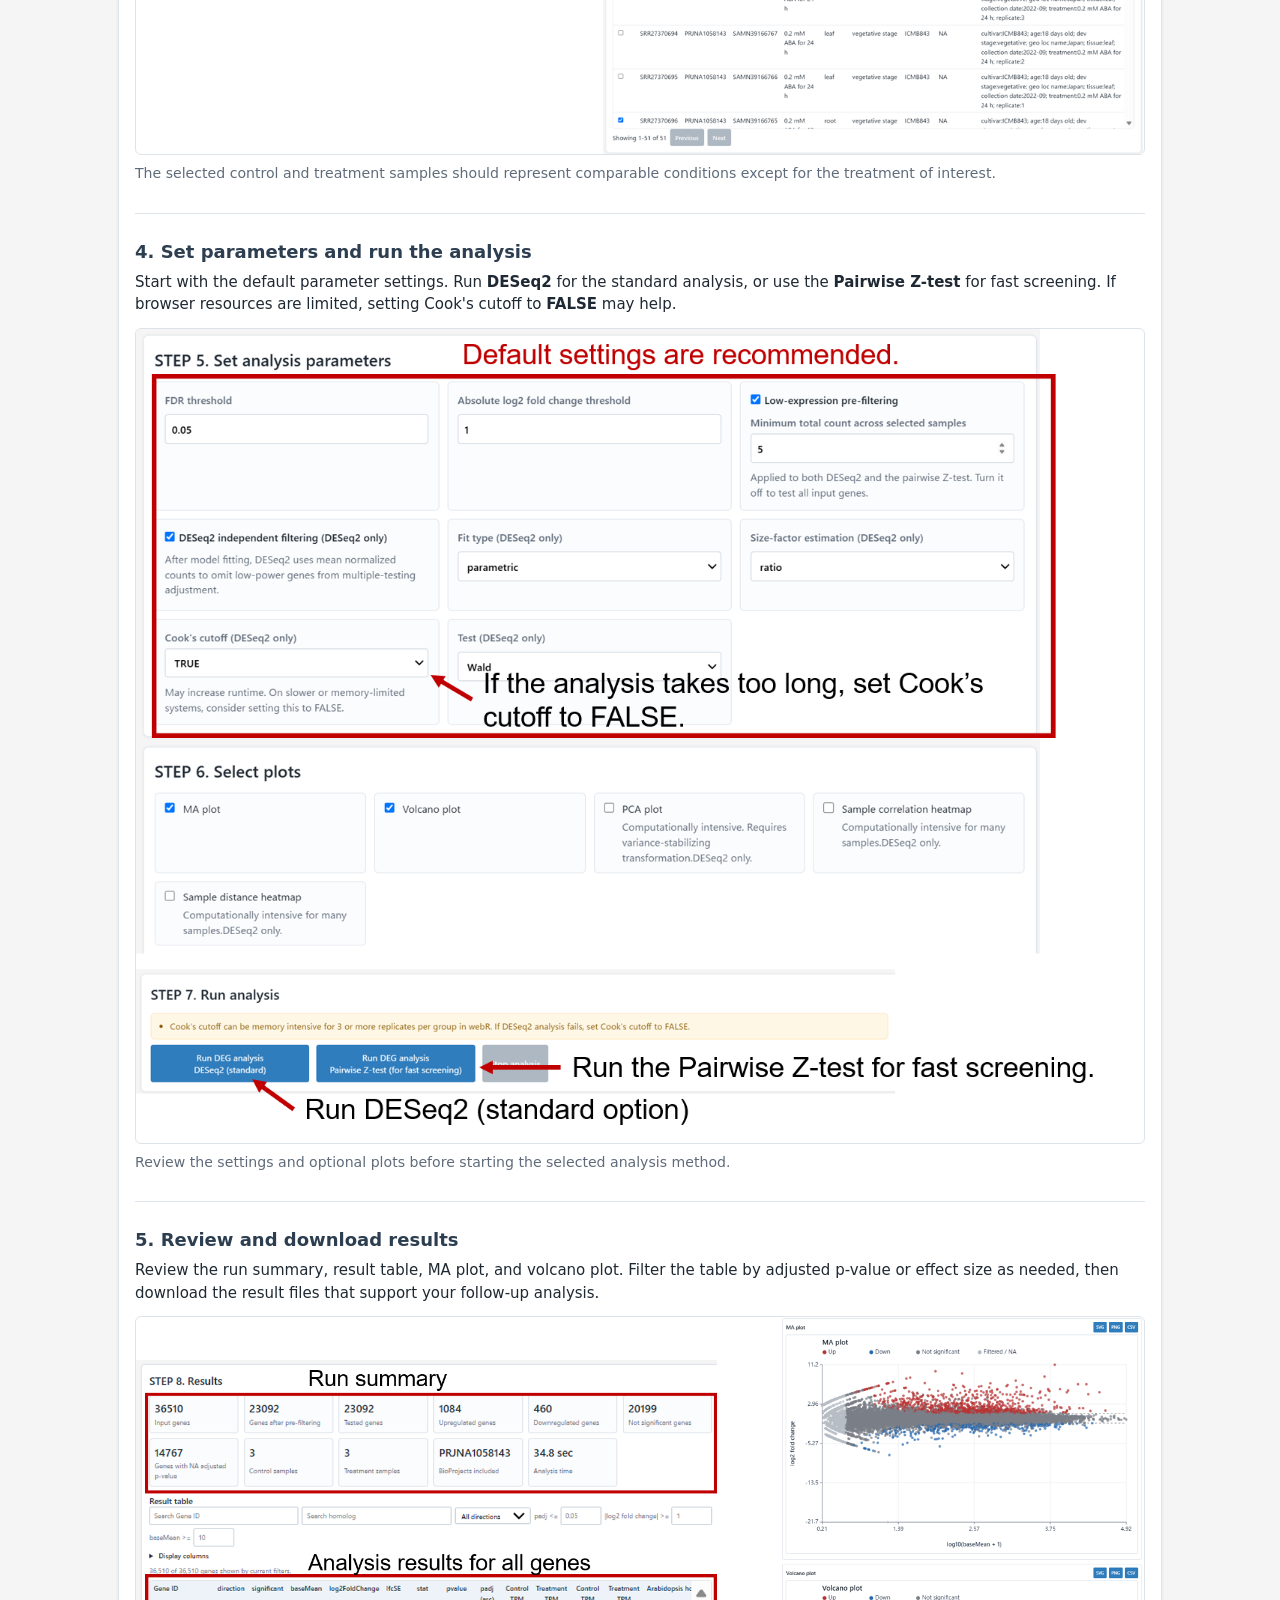
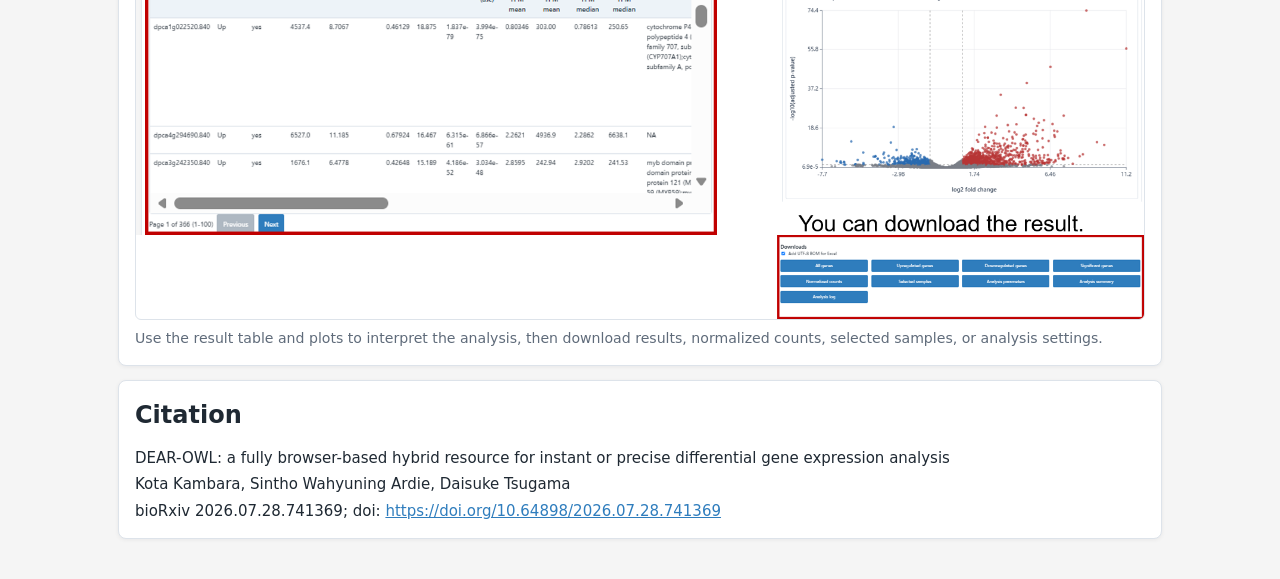
==== commit f4928688: "Add files via upload" ====
--- a/help.html
+++ b/help.html
@@ -12,7 +12,7 @@
     content="default-src 'self' data: blob:; script-src 'self' 'unsafe-eval' 'wasm-unsafe-eval'; worker-src 'self' blob:; connect-src 'self'; img-src 'self' data: blob:; style-src 'self';"
   >
   <title>Help | DEAR-OWL</title>
-  <link rel="stylesheet" href="./css/deseq-app.css?v=20260813-header-layout-5">
+  <link rel="stylesheet" href="./css/deseq-app.css?v=20260825-help-example-1">
 </head>
 <body class="help-page">
   <header class="site-header">
@@ -52,6 +52,7 @@
         <li><a href="#parameters">Set analysis parameters</a></li>
         <li><a href="#results">Results and downloads</a></li>
         <li><a href="#troubleshooting">Troubleshooting</a></li>
+        <li><a href="#example-of-use">Example of use</a></li>
         <li><a href="#citation">Citation</a></li>
       </ol>
     </section>
@@ -296,6 +297,60 @@
       <p class="manual-note"><a href="./index.html">Back to DEAR-OWL</a></p>
     </section>
 
+    <section id="example-of-use" class="step-card">
+      <div class="step-head">
+        <h2>Example of Use</h2>
+      </div>
+      <p class="example-use-intro">This example shows a two-group comparison using a GExA dataset. Select samples from one BioProject and use the displayed metadata to keep the comparison biologically consistent.</p>
+
+      <div class="example-steps">
+        <article class="example-step">
+          <h3>1. Select and load a dataset</h3>
+          <p>Choose <strong>GExA dataset</strong> or <strong>Upload count matrix</strong>. For a GExA analysis, select a dataset from the list and wait until data loading and analysis preparation are complete.</p>
+          <figure>
+            <img src="./help1.png" alt="Selecting a dataset type, choosing a GExA dataset, and waiting for loading to complete">
+            <figcaption>Choose the data source, select a dataset, and wait for preparation to finish before continuing.</figcaption>
+          </figure>
+        </article>
+
+        <article class="example-step">
+          <h3>2. Choose the design and control samples</h3>
+          <p>Select <strong>Two-group comparison</strong> for a control-versus-treatment analysis. Use the keyword search and metadata filters to find suitable control samples, then select at least two samples from the same BioProject.</p>
+          <figure>
+            <img src="./help2.png" alt="Choosing a two-group comparison and filtering the control sample table">
+            <figcaption>Search by keywords, BioProject, tissue, treatment, or cultivar to identify comparable control samples.</figcaption>
+          </figure>
+        </article>
+
+        <article class="example-step">
+          <h3>3. Select treatment samples</h3>
+          <p>After choosing the control group, select at least two treatment samples from the same BioProject. Check the treatment, tissue, developmental stage, cultivar, and other metadata before proceeding.</p>
+          <figure>
+            <img src="./help3.png" alt="Selected control samples and the treatment sample selection table">
+            <figcaption>The selected control and treatment samples should represent comparable conditions except for the treatment of interest.</figcaption>
+          </figure>
+        </article>
+
+        <article class="example-step">
+          <h3>4. Set parameters and run the analysis</h3>
+          <p>Start with the default parameter settings. Run <strong>DESeq2</strong> for the standard analysis, or use the <strong>Pairwise Z-test</strong> for fast screening. If browser resources are limited, setting Cook's cutoff to <strong>FALSE</strong> may help.</p>
+          <figure>
+            <img src="./help4.png" alt="Analysis parameters, plot options, and the DESeq2 and Pairwise Z-test run buttons">
+            <figcaption>Review the settings and optional plots before starting the selected analysis method.</figcaption>
+          </figure>
+        </article>
+
+        <article class="example-step">
+          <h3>5. Review and download results</h3>
+          <p>Review the run summary, result table, MA plot, and volcano plot. Filter the table by adjusted p-value or effect size as needed, then download the result files that support your follow-up analysis.</p>
+          <figure>
+            <img src="./help5.png" alt="Run summary, analysis results for all genes, MA and volcano plots, and download buttons">
+            <figcaption>Use the result table and plots to interpret the analysis, then download results, normalized counts, selected samples, or analysis settings.</figcaption>
+          </figure>
+        </article>
+      </div>
+    </section>
+
     <section id="citation" class="step-card">
       <div class="step-head">
         <h2>Citation</h2>
--- a/css/deseq-app.css
+++ b/css/deseq-app.css
@@ -1388,6 +1388,54 @@
   margin: 0;
 }
 
+.example-use-intro {
+  margin-top: 0;
+}
+
+.example-steps {
+  display: grid;
+  gap: 28px;
+}
+
+.example-step {
+  border-top: 1px solid var(--line);
+  padding-top: 24px;
+}
+
+.example-step:first-child {
+  border-top: 0;
+  padding-top: 0;
+}
+
+.example-step h3 {
+  margin: 0 0 6px;
+  color: var(--header);
+  font-size: 1.2rem;
+}
+
+.example-step p {
+  margin: 0;
+}
+
+.example-step figure {
+  margin: 12px 0 0;
+}
+
+.example-step img {
+  display: block;
+  width: 100%;
+  height: auto;
+  border: 1px solid var(--line);
+  border-radius: 6px;
+  background: #fff;
+}
+
+.example-step figcaption {
+  margin-top: 8px;
+  color: var(--muted);
+  font-size: 0.94rem;
+}
+
 @media (max-width: 980px) {
   .status-strip,
   .parameter-grid,
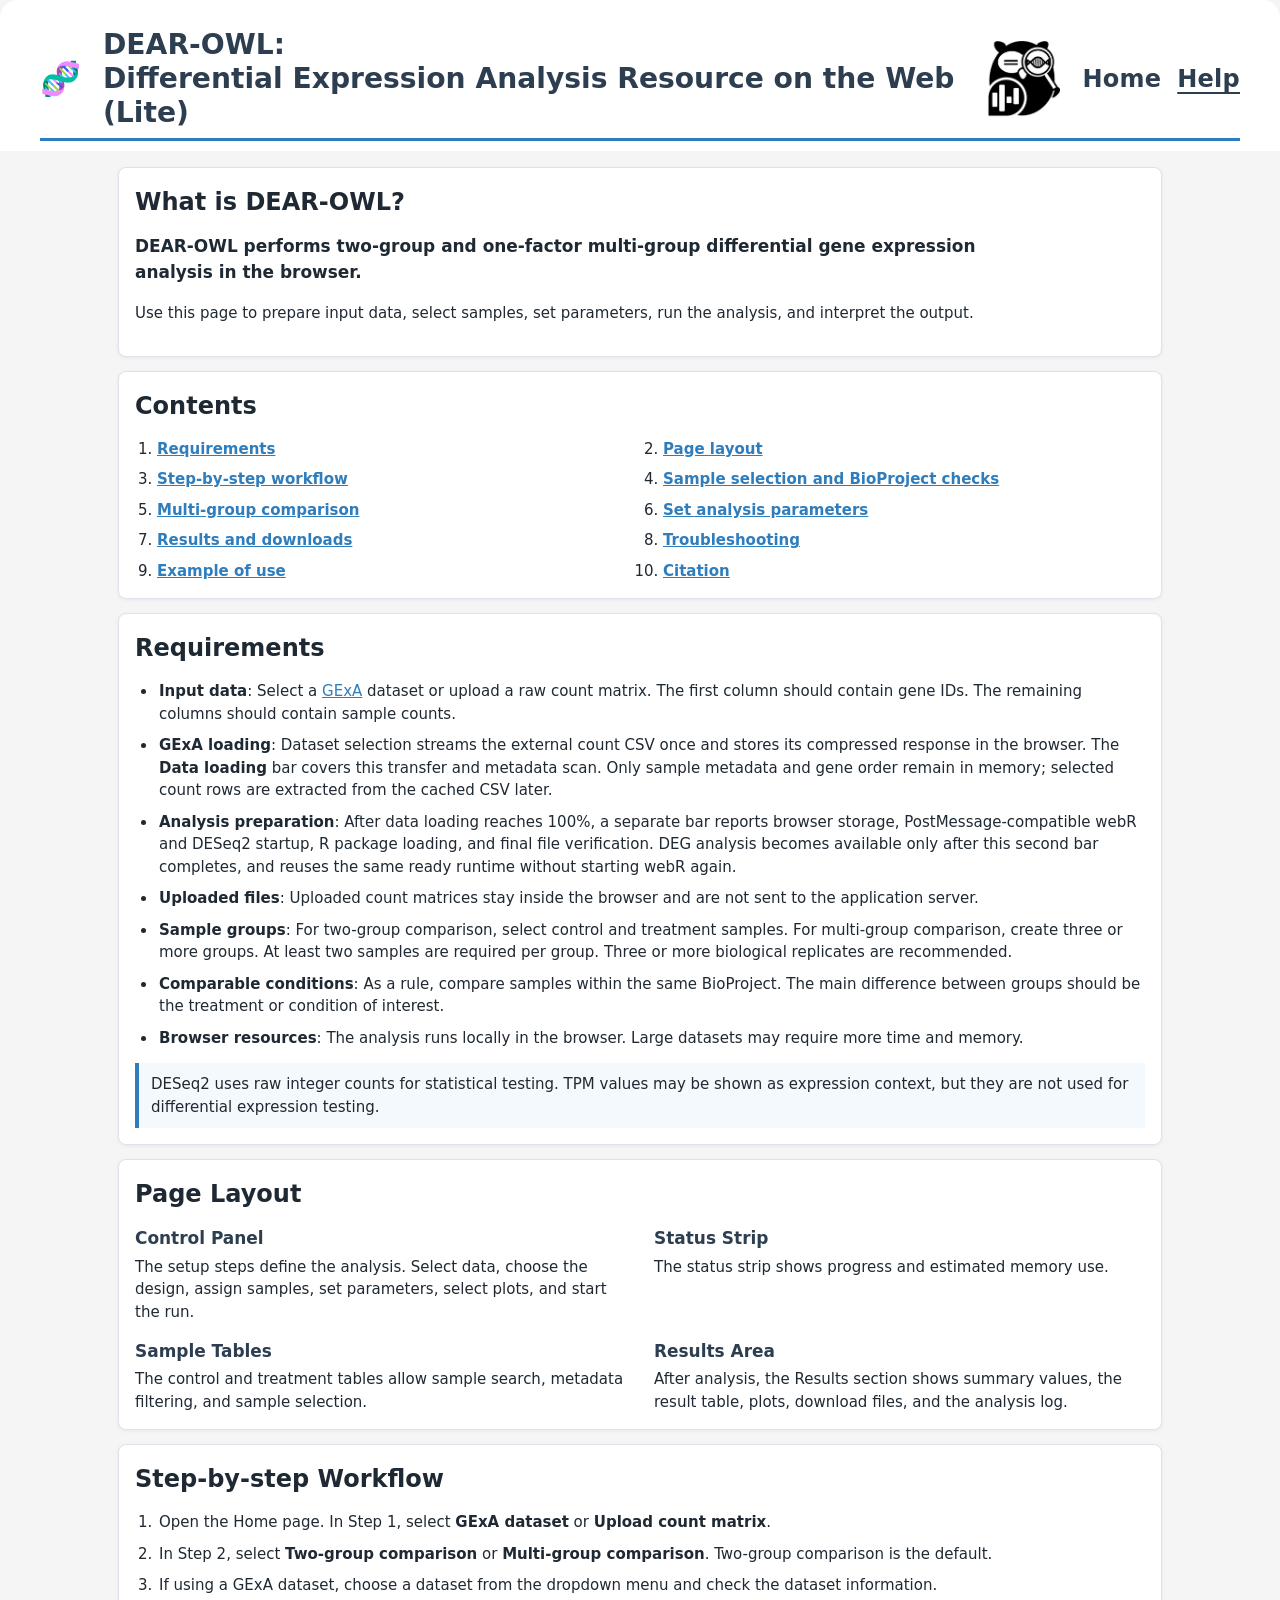
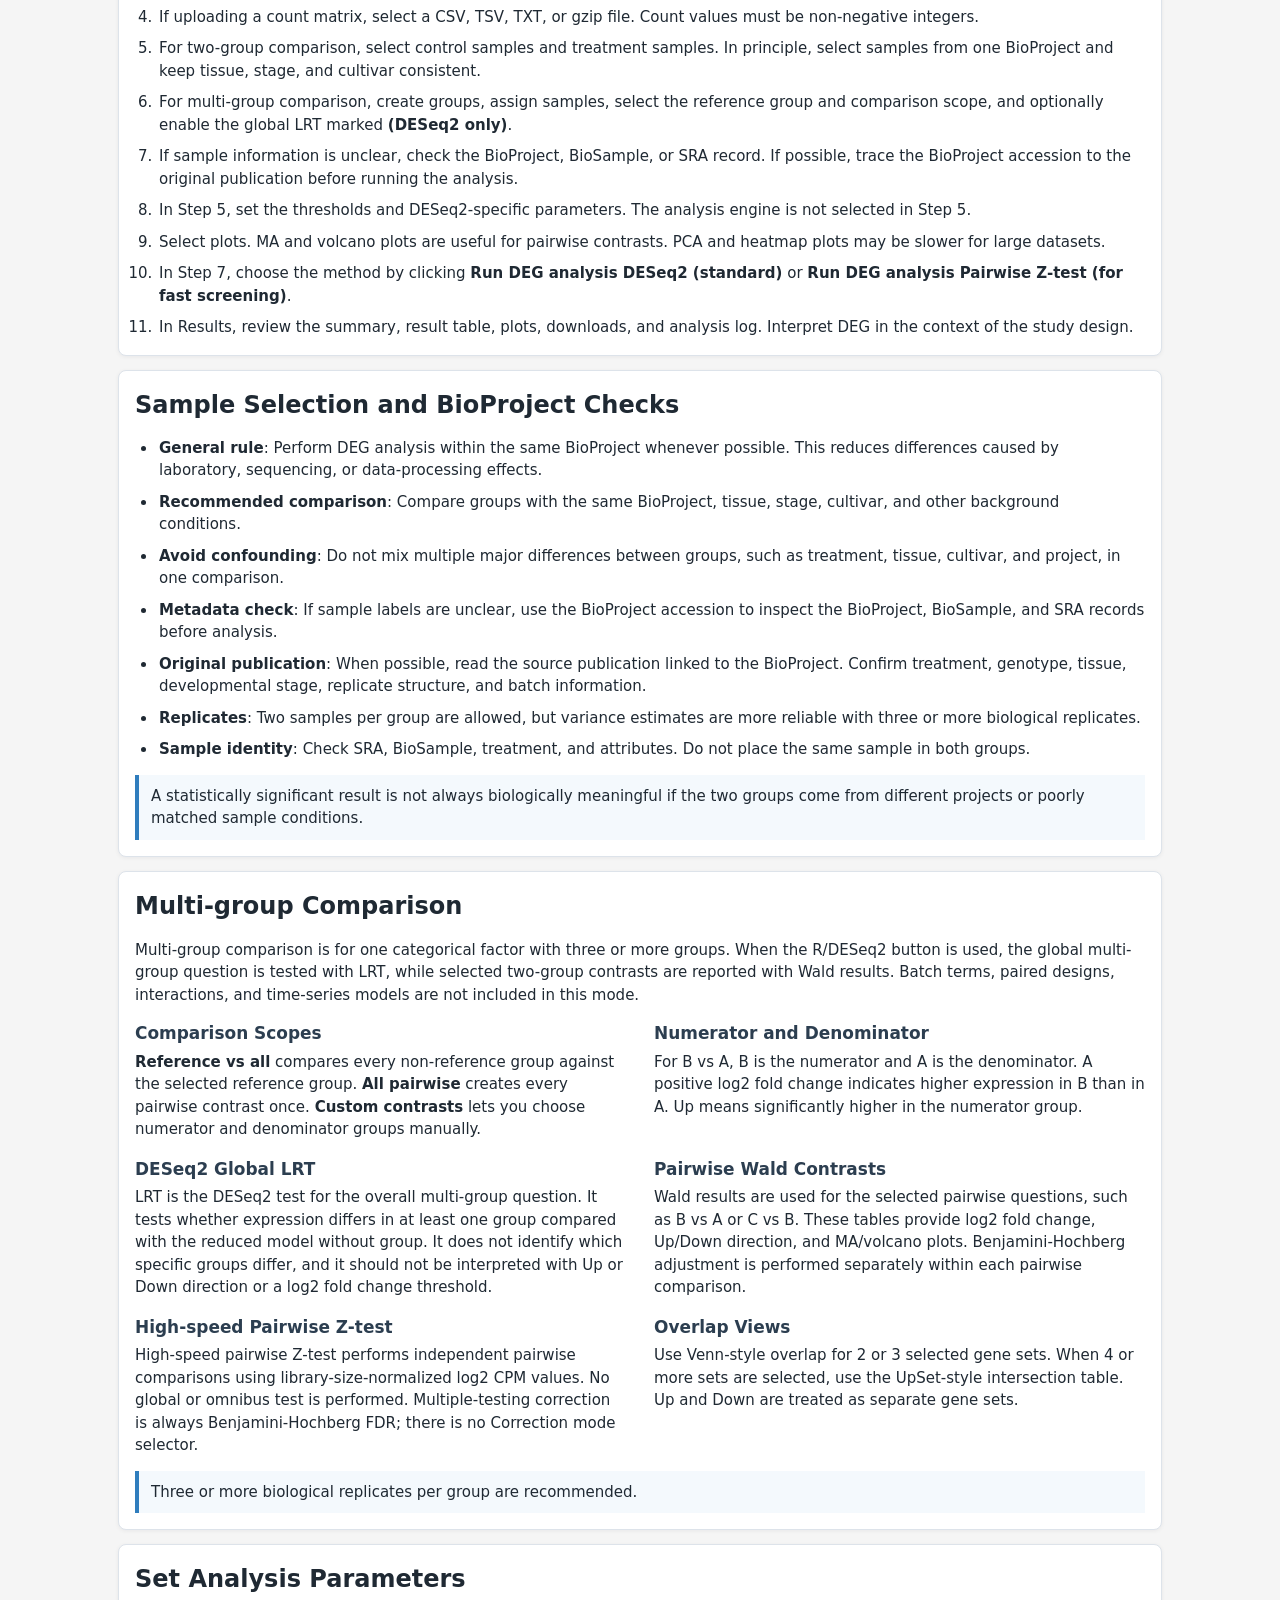
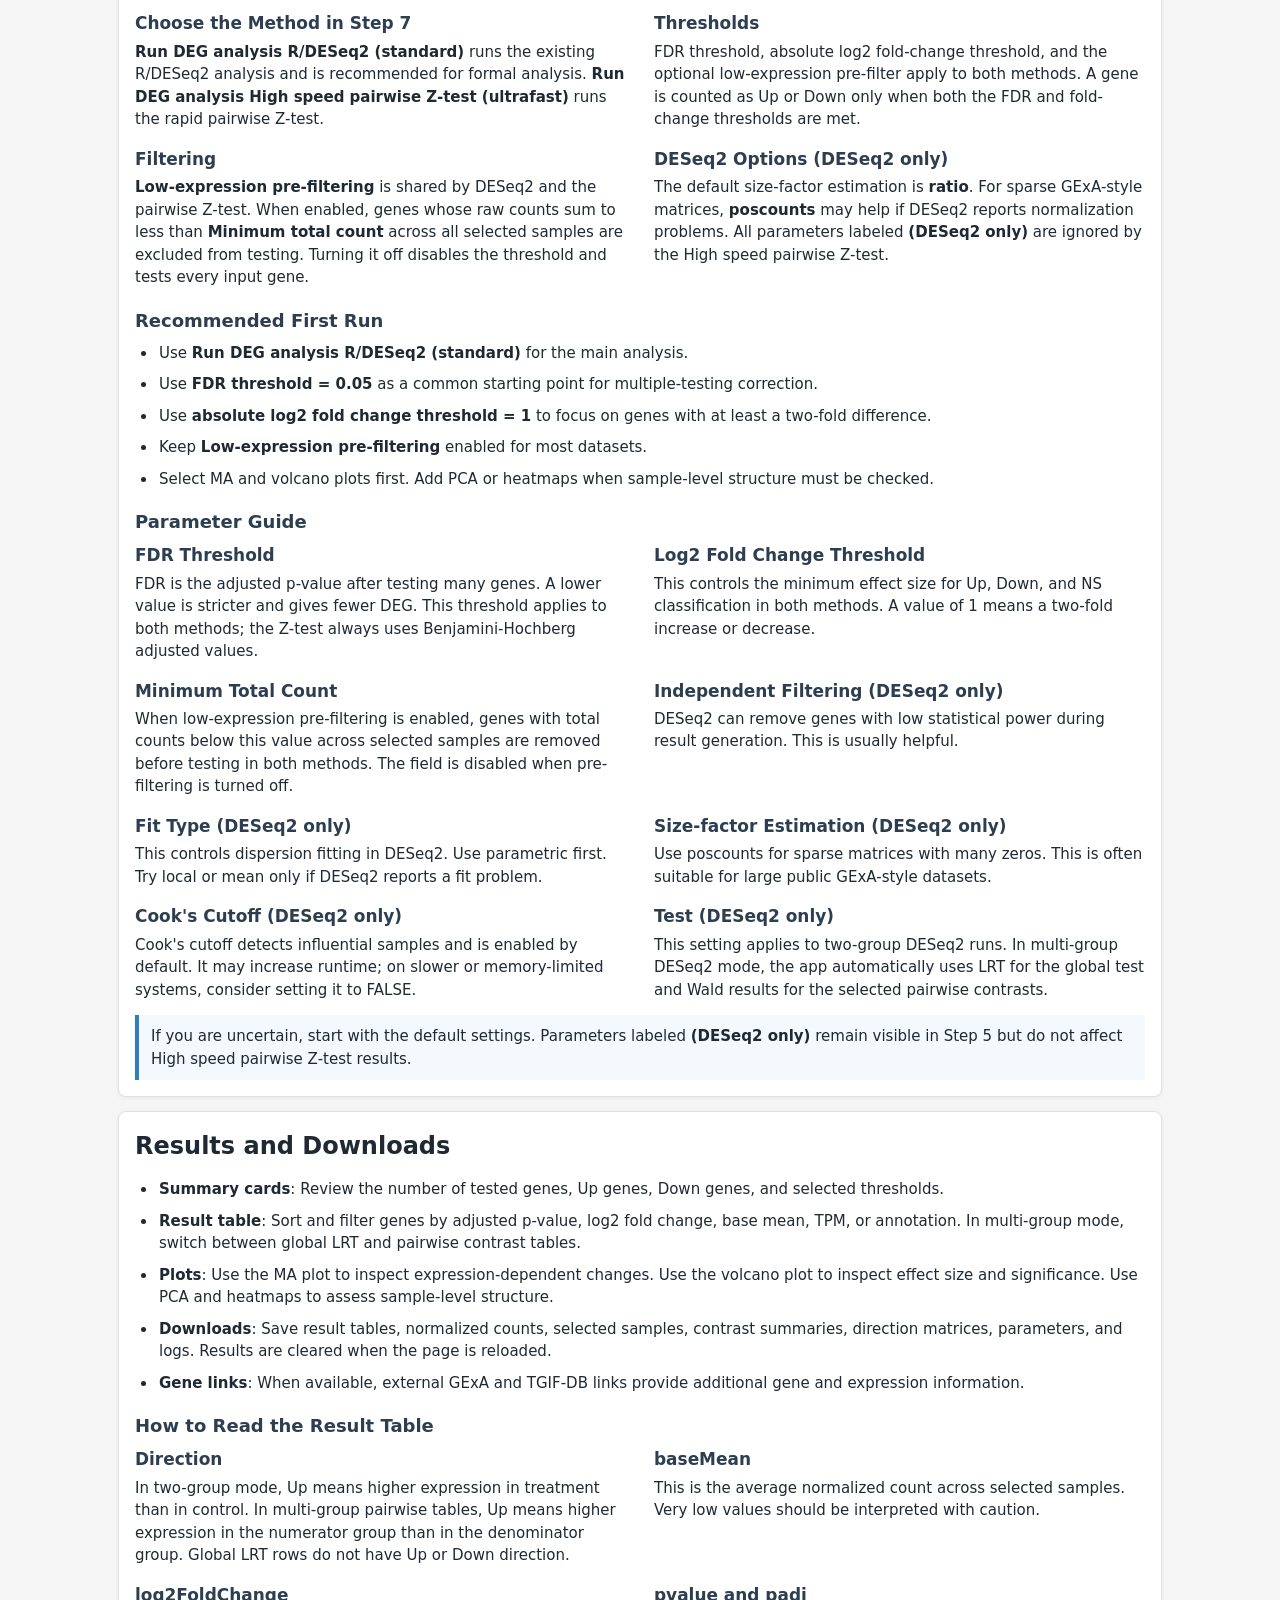
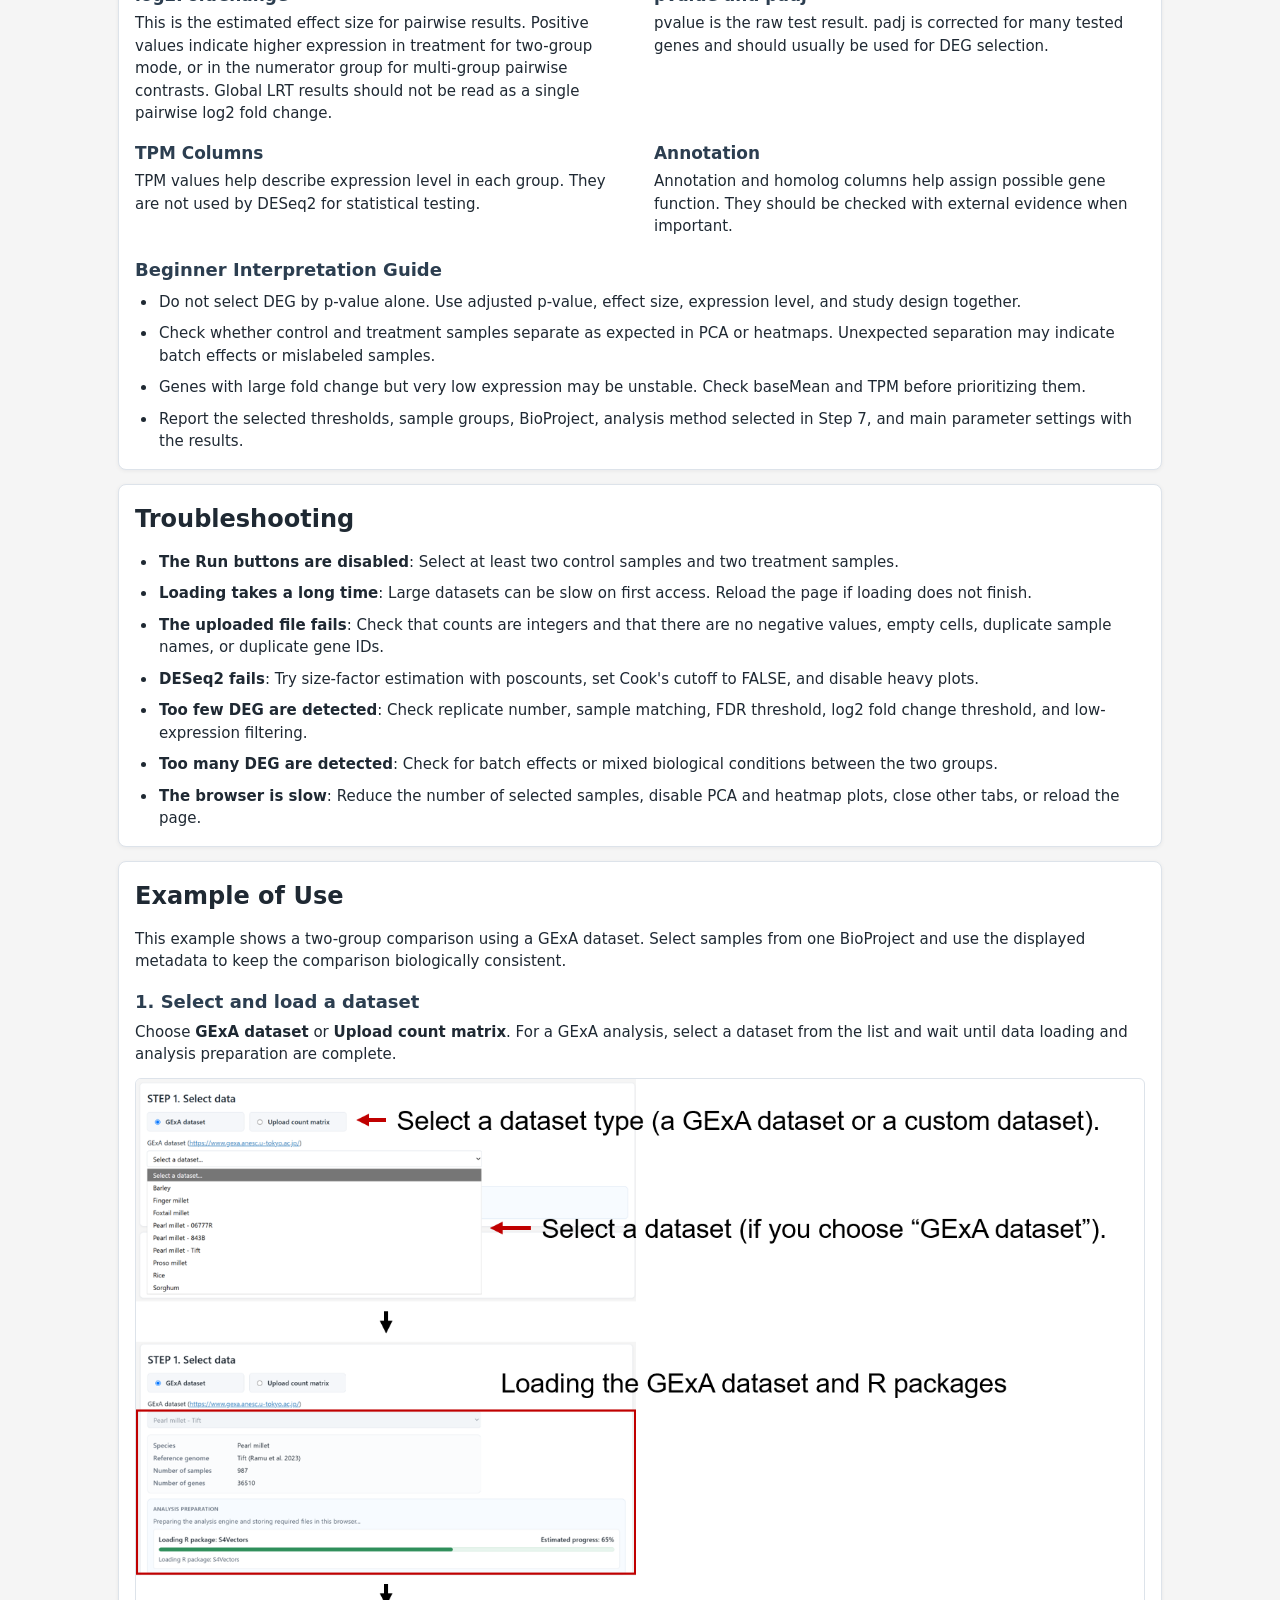
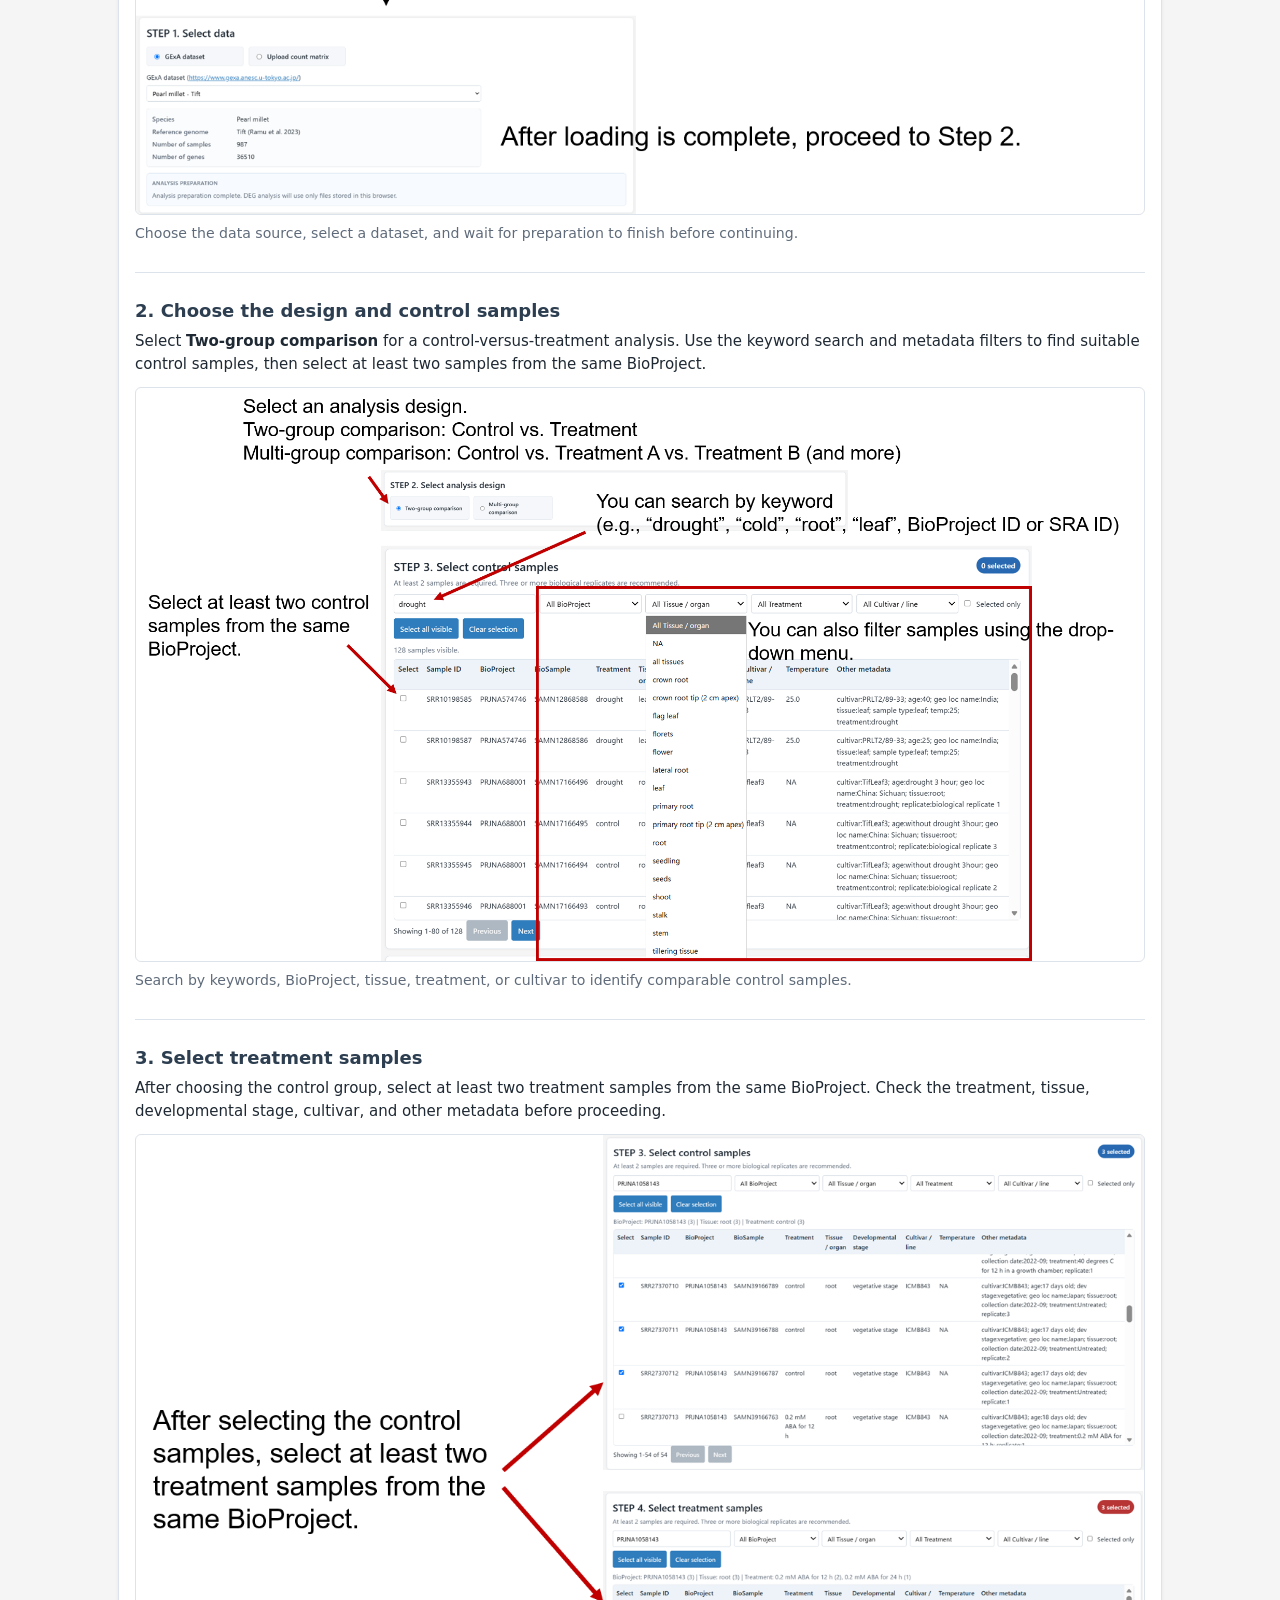
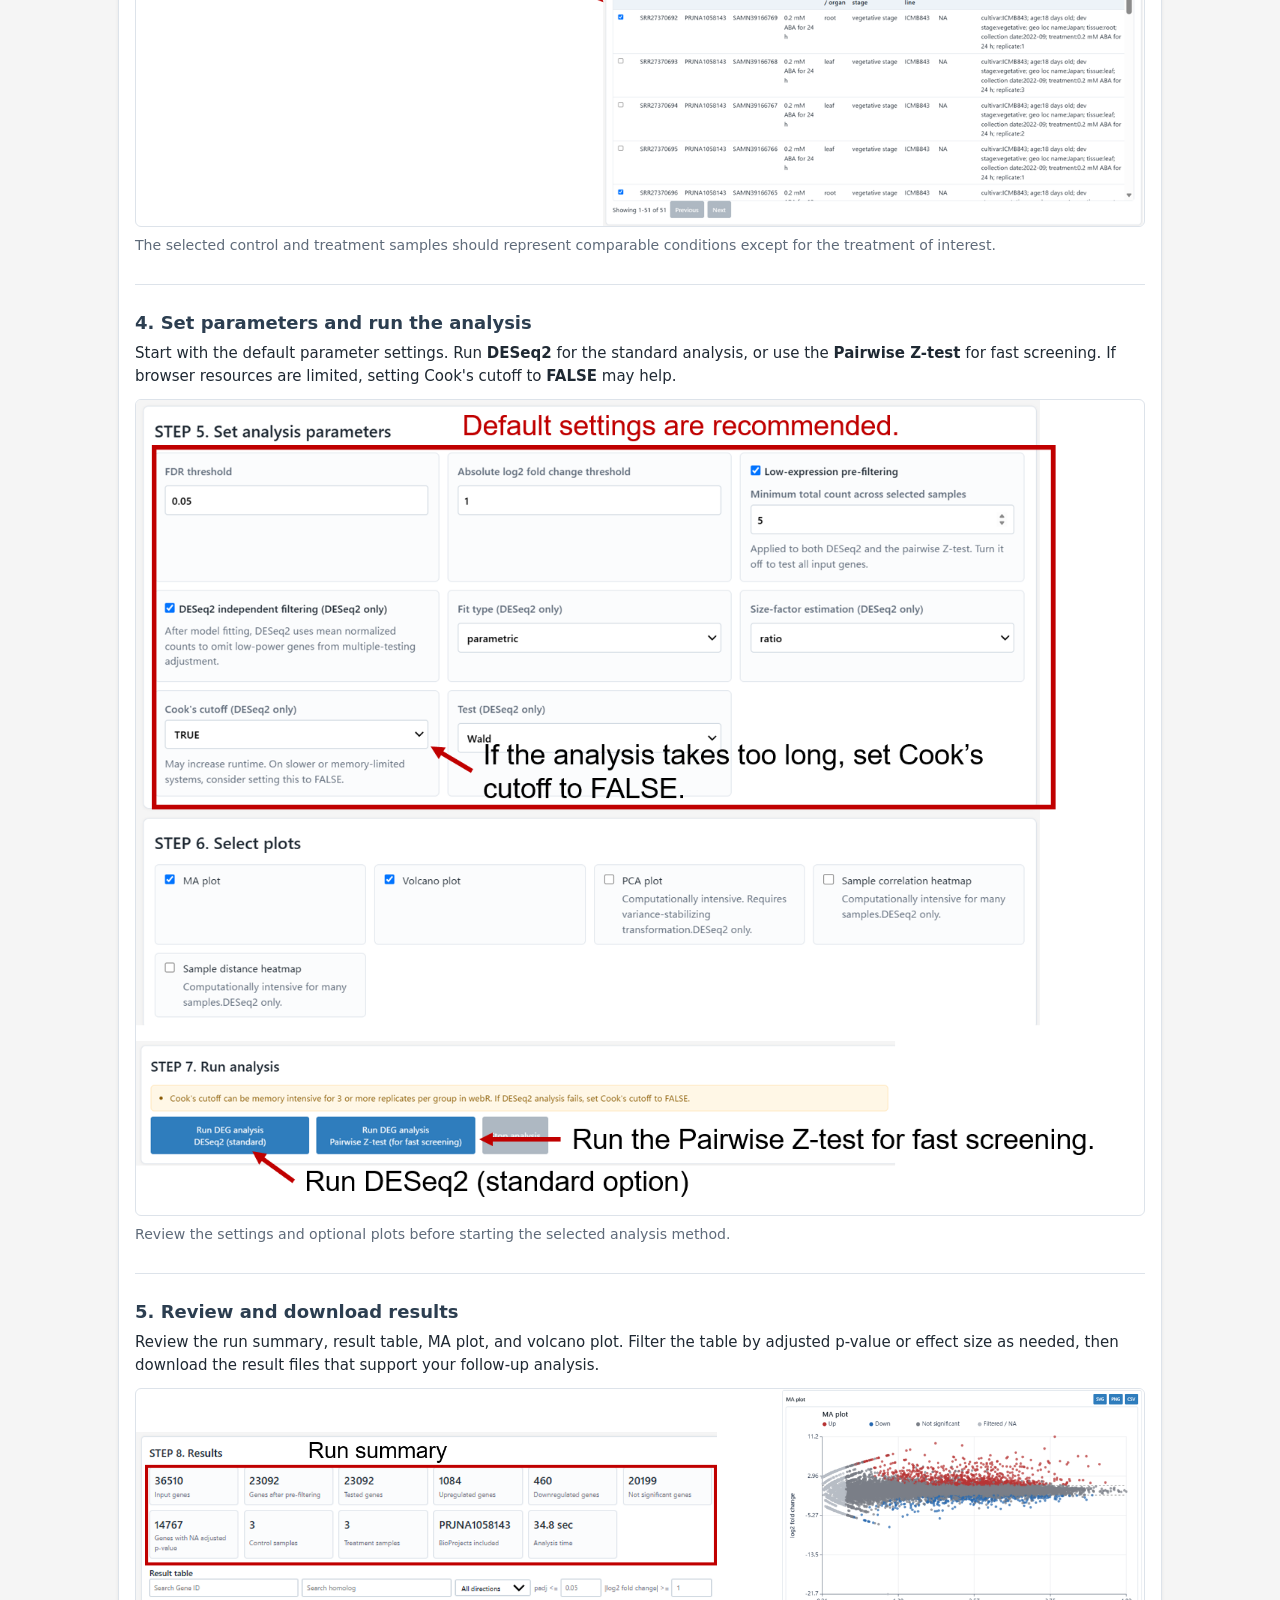
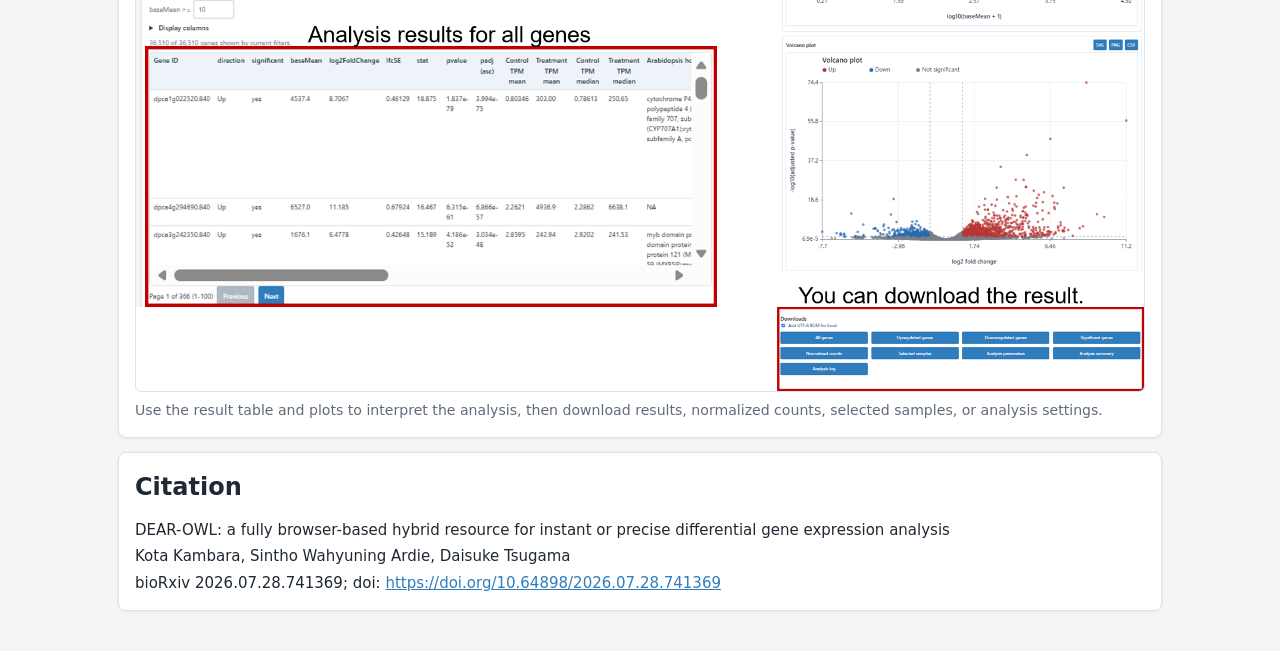
==== commit 43e925d4: "Add Foxtail millet T2T and stabilize browser analysis" ====
--- a/help.html
+++ b/help.html
@@ -294,7 +294,6 @@
         <li><strong>Too many DEG are detected</strong>: Check for batch effects or mixed biological conditions between the two groups.</li>
         <li><strong>The browser is slow</strong>: Reduce the number of selected samples, disable PCA and heatmap plots, close other tabs, or reload the page.</li>
       </ul>
-      <p class="manual-note"><a href="./index.html">Back to DEAR-OWL</a></p>
     </section>
 
     <section id="example-of-use" class="step-card">
